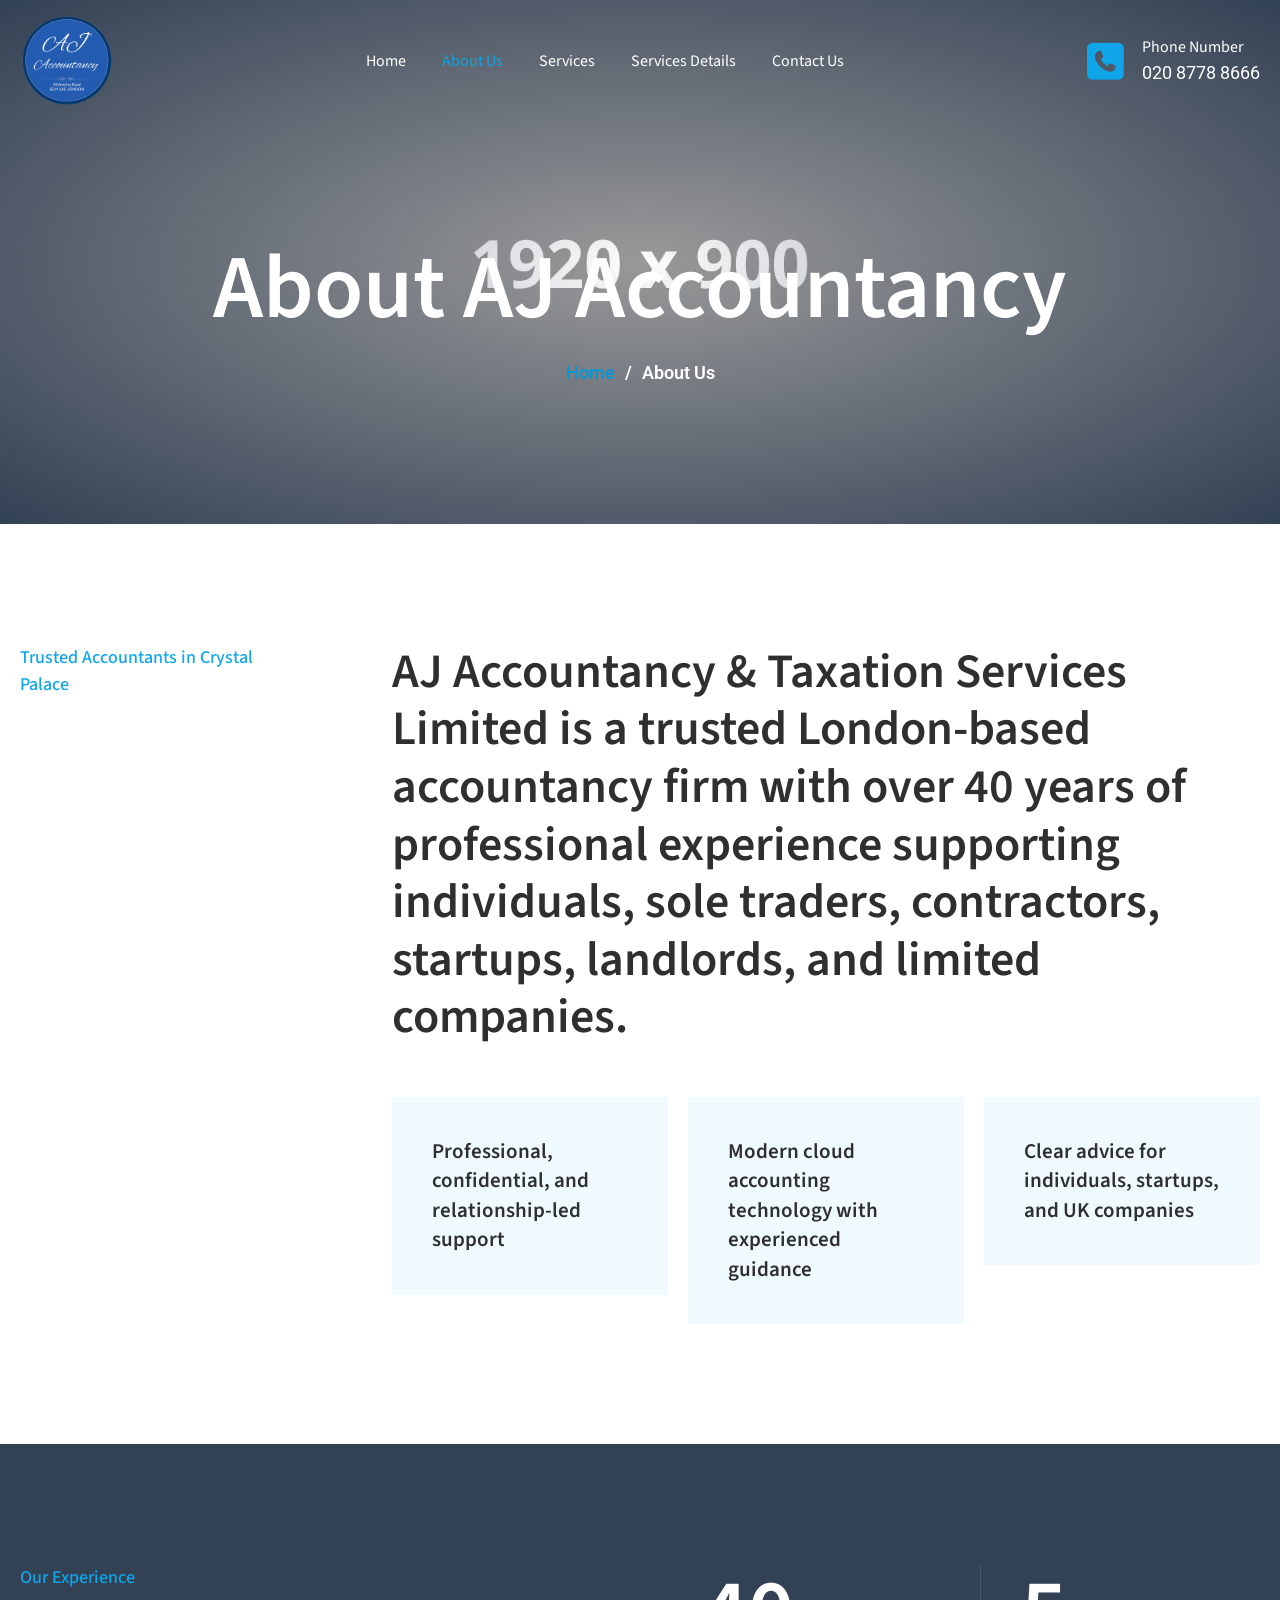
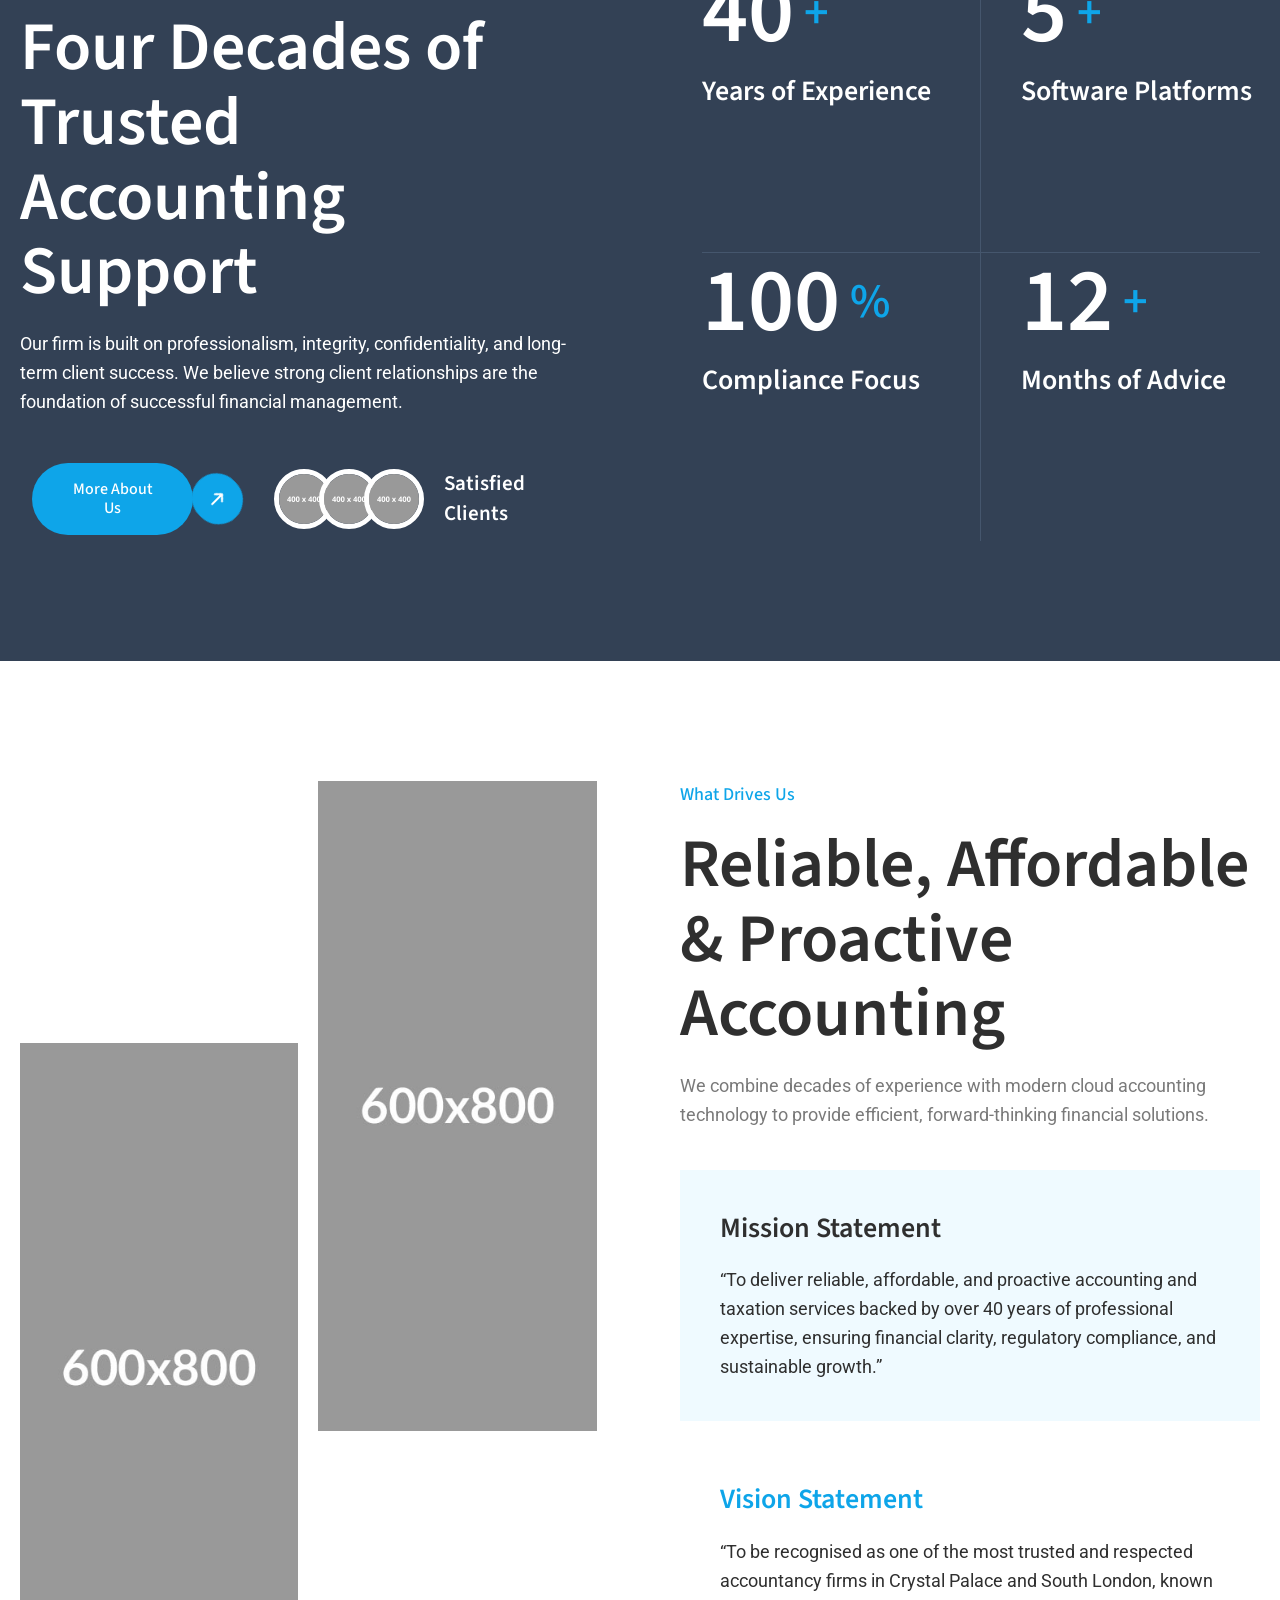
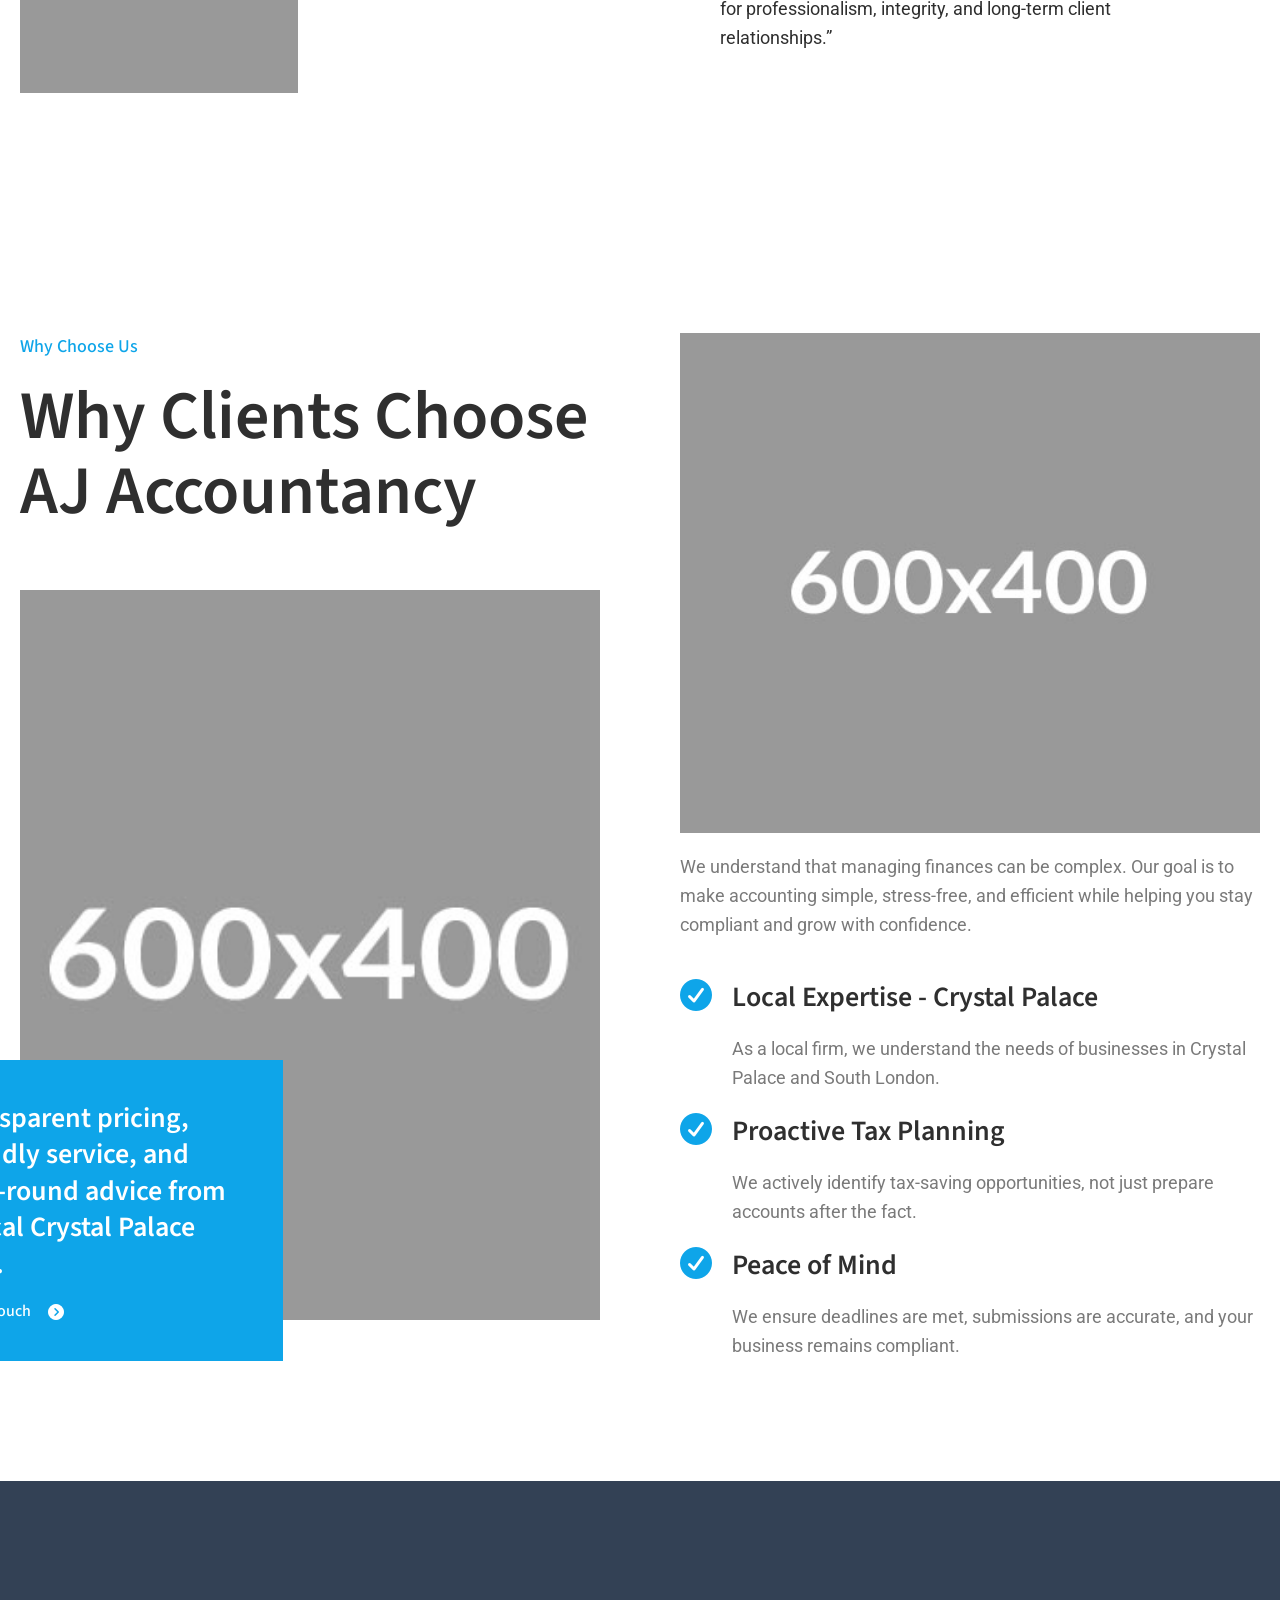
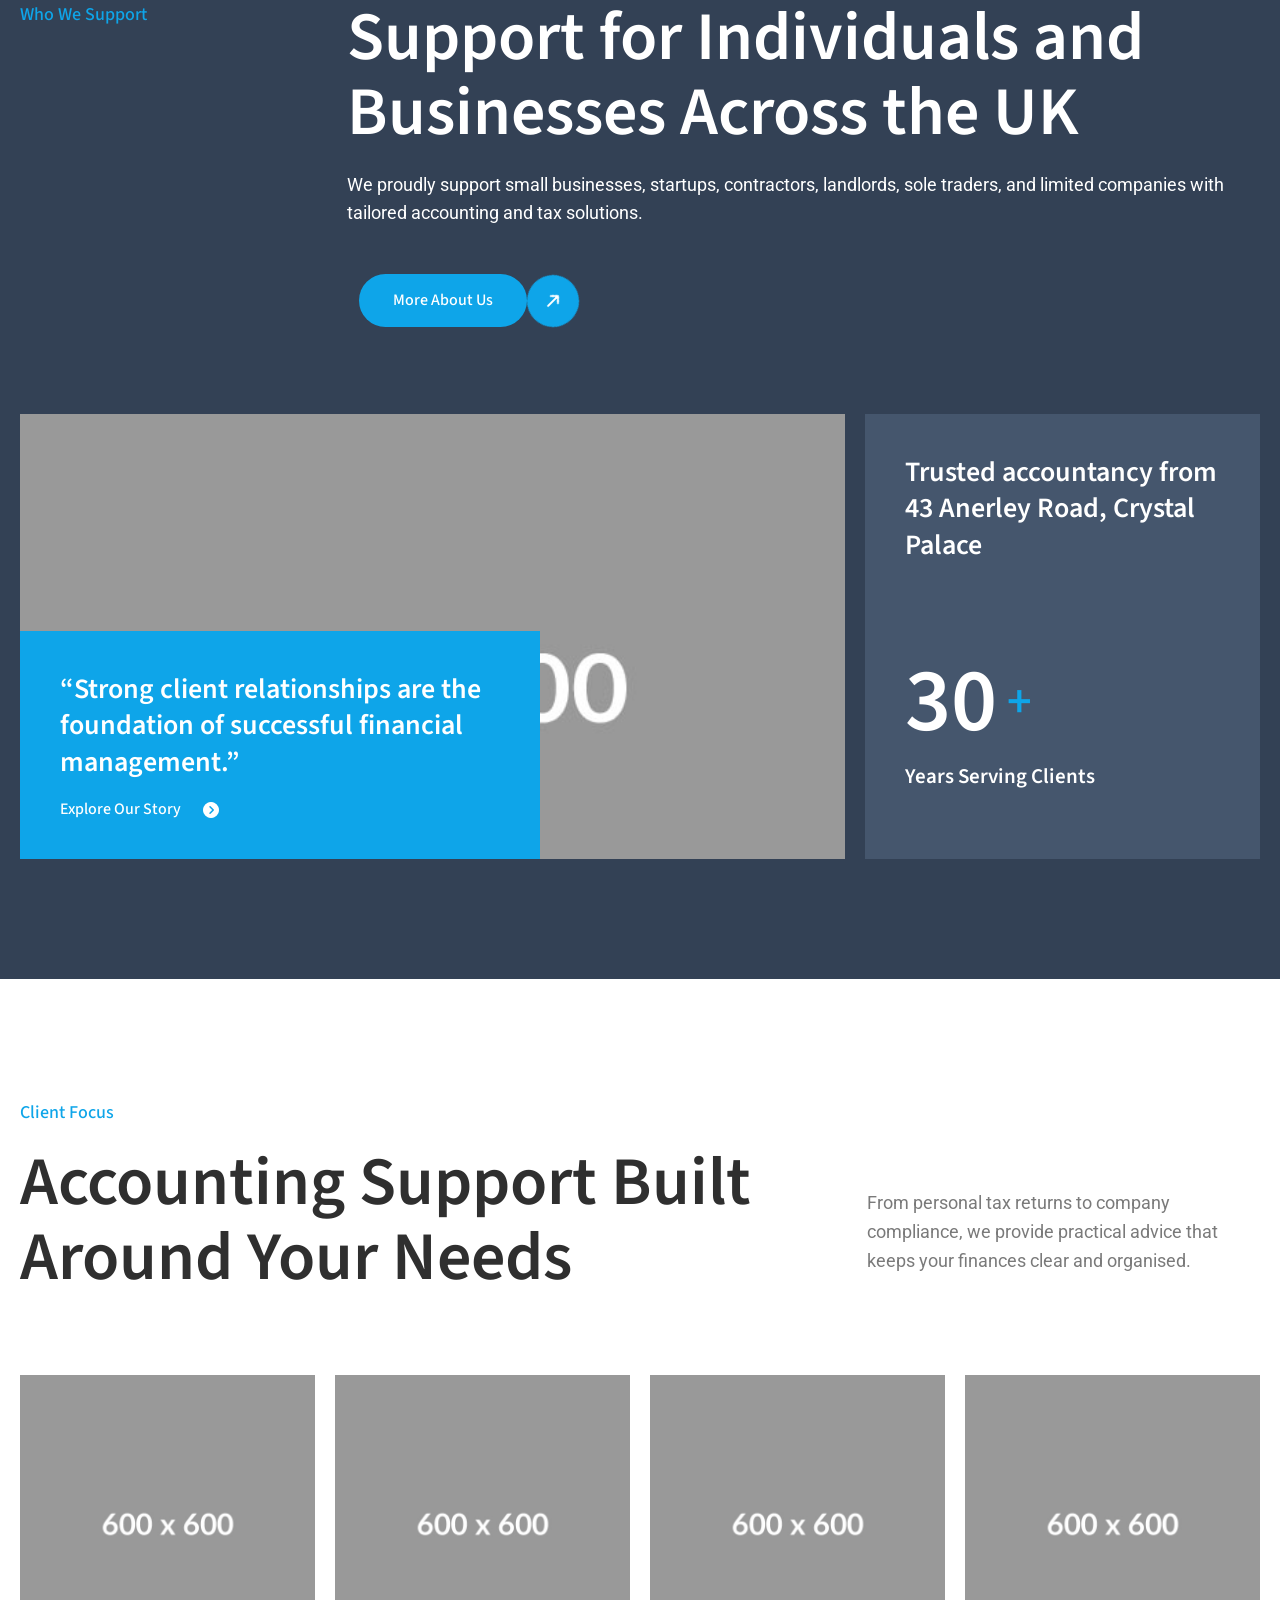
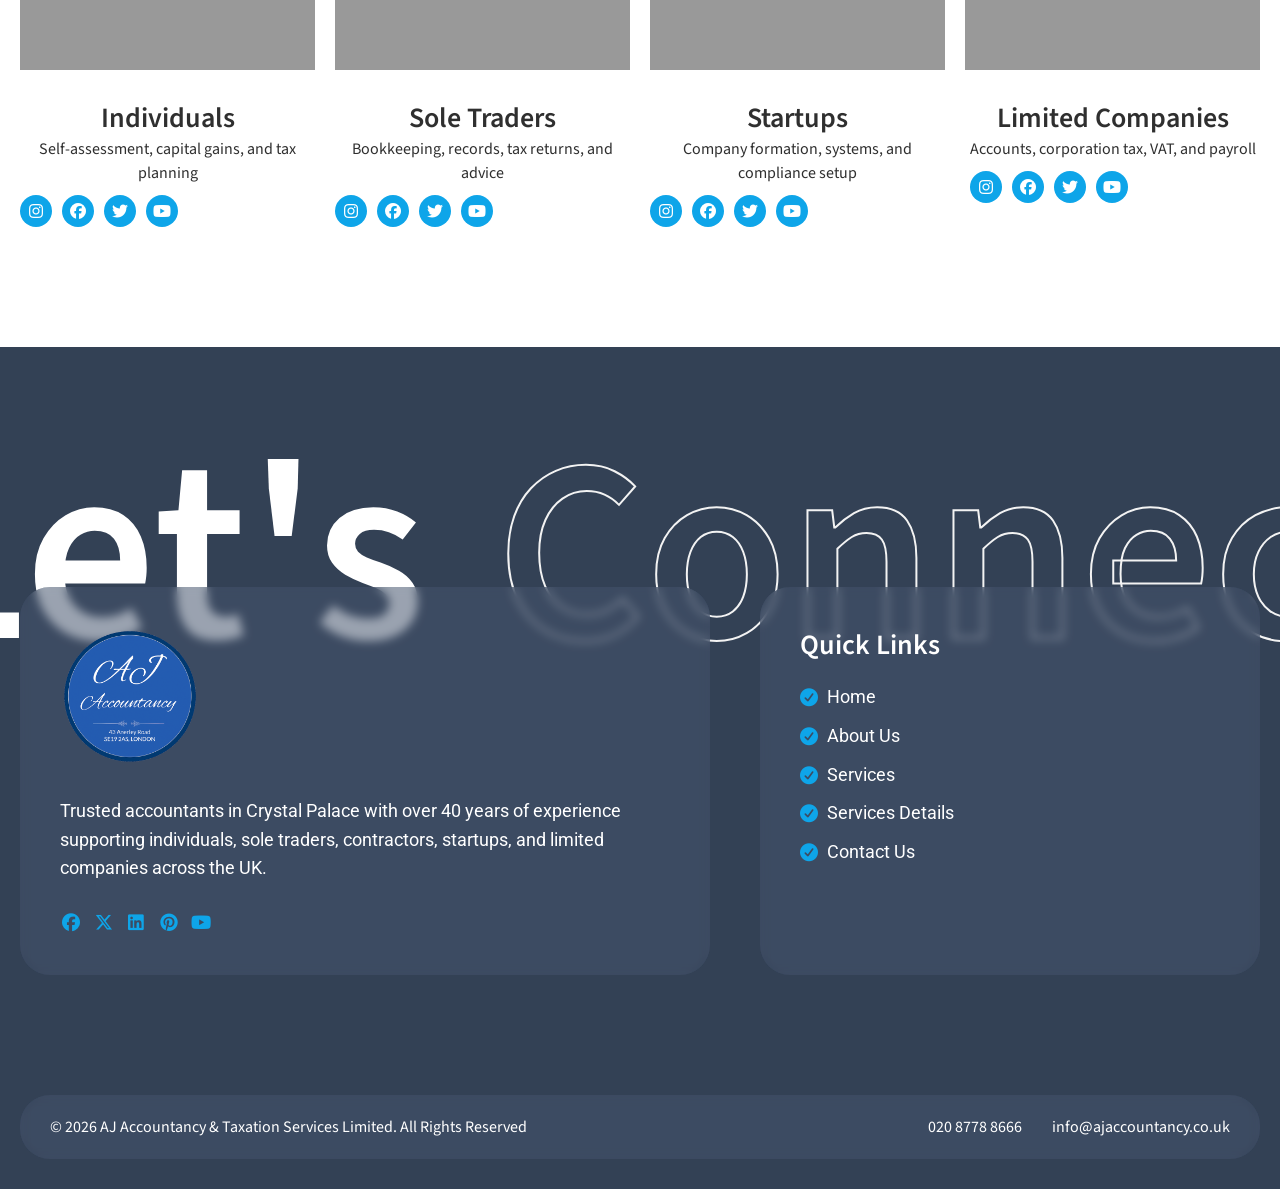
==== about.html @ 36e10aa9 "Initial project import" ====
<!DOCTYPE html>
<html lang="en">
<head>
    <meta charset="UTF-8">
    <meta name="viewport" content="width=device-width, initial-scale=1.0">
    <title>About Us - AJ Accountancy</title>
    <link rel="stylesheet" href="./assets/css/main.css?v=aj8">
    <link rel="stylesheet" href="./assets/css/responsive.css?v=aj8">
</head>
<body>
    <!-- Header Section -->
    <header>
        <div class="header-container">
            <div class="hero-container">
                <nav class="navbar navbar-expand-lg">
                    <div class="navbar-nav-container">
                
                    <!-- Logo Container -->
                    <div class="navbar-logo-container">
                        <a class="navbar-brand fw-bold" href="#">
                            <img src="./assets/images/AJ-Accountancy-Logo.png" alt="AJ Accountancy Logo" class="img-fluid">
                        </a>
                    </div>
                
                    <!-- Nav Link Container -->
                    <div class="nav-link-container">
                        <div class="collapse navbar-collapse" id="navbarNav">
                            <ul class="navbar-nav mx-auto">
                                <li class="nav-item">
                                    <a class="nav-link" href="./index.html">Home</a>
                                </li>
                                <li class="nav-item">
                                    <a class="nav-link" href="./about.html">About Us</a>
                                </li>
                                <li class="nav-item">
                                    <a class="nav-link" href="./service.html">Services</a>
                                </li>
                                <li class="nav-item">
                                    <a class="nav-link" href="./single-sevice.html">Services Details</a>
                                </li>
                                <li class="nav-item">
                                    <a class="nav-link" href="./contact.html">Contact Us</a>
                                </li>
                            </ul>
                        </div>
                    </div>
            
                    <button class="nav-btn" type="button" data-bs-toggle="collapse" data-bs-target="#navbarNav"
                        aria-controls="navbarNav" aria-expanded="false" aria-label="Toggle navigation">
                        <i class="fa-solid fa-bars"></i>
                    </button>
                
                    <!-- Navbar Social Container -->
                    <div class="navbar-cta-container">
                        <i class="fa-solid fa-phone-square navbar-cta-icon"></i>
                        <div class="d-flex flex-column">
                            <h6 class="secondary-accent">Phone Number</h6>
                            <p class="secondary-accent m-0">020 8778 8666</p>
                        </div>
                    </div>
                
                    </div>
                </nav>
            </div>
        </div>
    </header>

    <!-- Sidebar Section -->
    <aside>
        <div class="sidebar-overlay"></div>
        <div class="sidebar">
            <div class="sidebar-header">
                <button class="sidebar-close-btn"><span>X</span></button>
            </div>
            <ul class="sidebar-menu">
                <li><a href="./index.html">Home</a></li>
                <li><a href="./about.html">About Us</a></li>
                <li><a href="./service.html">Services</a></li>
                <li><a href="./single-sevice.html">Services Details</a></li>
                <li><a href="./contact.html">Contact Us</a></li>
            </ul>
        </div>
    </aside>

    <!-- Main Section -->
    <main>
        <!-- Banner Page Section -->
        <section class="section banner-page banner-about">
            <div class="hero-container">
                <div class="banner-page__inner-container">
                    <h1>About AJ Accountancy</h1>
                    <nav class="breadcrumb">
                        <a href="./index.html">Home</a>
                        <span class="separator">/</span>
                        <a href="#" class="current">About Us</a>
                    </nav>
                </div>
            </div>
        </section>

        <!-- About Overview Section -->
        <section class="section">
            <div class="hero-container">
                <div class="about-overview__inner-container">
                    <div class="about-overview__heading-container">
                        <span class="sub-heading">Trusted Accountants in Crystal Palace</span>
                        <h3>AJ Accountancy & Taxation Services Limited is a trusted London-based accountancy firm with over 40 years of professional experience supporting individuals, sole traders, contractors, startups, landlords, and limited companies.</h3>
                    </div>

                    <div class="about-overview__main-content">
                        <div class="row row-cols-md-3 row-cols-1 grid-gap-2">
                            <div class="col">
                                <div class="card card__about-overview">
                                    <h5>Professional, confidential, and relationship-led support</h5>
                                </div>
                            </div>
                            <div class="col">
                                <div class="card card__about-overview">
                                    <h5>Modern cloud accounting technology with experienced guidance</h5>
                                </div>
                            </div>
                            <div class="col">
                                <div class="card card__about-overview">
                                    <h5>Clear advice for individuals, startups, and UK companies</h5>
                                </div>
                            </div>
                        </div>
                    </div>
                </div>
            </div>
        </section>

        <!-- Proven Results Section -->
        <section class="section proven-result__banner">
            <div class="hero-container">
                <div class="proven-result__inner-container">
                    <div class="proven-result__heading-container animation-box anim-normal anim-delay-sm" data-animation="fade-left">
	                        <div class="sub-heading">Our Experience</div>
	                        <h2>Four Decades of Trusted Accounting Support</h2>
	                        <p class="secondary-accent">Our firm is built on professionalism, integrity, confidentiality, and long-term client success. We believe strong client relationships are the foundation of successful financial management.</p>
                        <div class="d-flex flex-column flex-md-row aling-items-start align-items-md-center flex-gap-2">
                            <a href="./about.html" class="btn btn-accent">
                                <span class="btn-title">More About Us</span>
                                <i class="fa-solid fa-arrow-right btn-icon"></i>
                            </a>

                            <div class="proven-result__reviewer-content">
                                <div class="proven-result__reviewer-image-container">
                                    <img src="./assets/images/dummy-img-400x400.jpg" alt="company intro reviewer" class="proven-result-avatar">
                                    <img src="./assets/images/dummy-img-400x400.jpg" alt="company intro reviewer" class="proven-result-avatar">
                                    <img src="./assets/images/dummy-img-400x400.jpg" alt="company intro reviewer" class="proven-result-avatar">
                                </div>
                                <h5 class="secondary-accent proven-result-avatar-title">Satisfied Clients</h5>
                            </div>
                        </div>
                    </div>
                    <div class="proven-result__achievement-container">
                        <div class="proven-result__achievement-item">
                            <div class="d-flex flex-row align-items-center flex-gap-1">
	                                <span class="proven-result-stat counter" data-target="40" data-format="full">0</span>
                                <span class="proven-result-suffix">+</span>
                            </div>
	                            <h4>Years of Experience</h4>
                        </div>

                        <div class="proven-result__achievement-item">
                            <div class="d-flex flex-row align-items-center flex-gap-1">
	                                <span class="proven-result-stat counter" data-target="5" data-format="full">0</span>
                                <span class="proven-result-suffix">+</span>
                            </div>
	                            <h4>Software Platforms</h4>
                        </div>

                        <div class="proven-result__achievement-item">
                            <div class="d-flex flex-row align-items-center flex-gap-1">
	                                <span class="proven-result-stat counter" data-target="100" data-format="full">0</span>
                                <span class="proven-result-suffix">%</span>
                            </div>
	                            <h4>Compliance Focus</h4>
                        </div>

                        <div class="proven-result__achievement-item">
                            <div class="d-flex flex-row align-items-center flex-gap-1">
	                                <span class="proven-result-stat counter" data-target="12" data-format="full">0</span>
                                <span class="proven-result-suffix">+</span>
                            </div>
	                            <h4>Months of Advice</h4>
                        </div>
                    </div>
                </div>
            </div>
        </section>

        <!-- About Mission Section -->
        <section class="section">
            <div class="hero-container">
                <div class="about-mission__inner-container">
                    <div class="about-mission__image-wrapper">
                        <div class="image-container about-mission__image offset-down">
                            <img src="./assets/images/dummy-img-600x800.jpg" alt="About Mission Image">
                        </div>
                        <div class="image-container about-mission__image">
                            <img src="./assets/images/dummy-img-600x800.jpg" alt="About Mission Image">
                        </div>
                    </div>
                    <div class="about-mission__main-content">
	                        <span class="sub-heading">What Drives Us</span>
	                        <h2>Reliable, Affordable & Proactive Accounting</h2>
	                        <p>We combine decades of experience with modern cloud accounting technology to provide efficient, forward-thinking financial solutions.</p>
                        <div class="card card__about-mission">
                            <h4>Mission Statement</h4>
	                            <p class="primary-accent m-0">“To deliver reliable, affordable, and proactive accounting and taxation services backed by over 40 years of professional expertise, ensuring financial clarity, regulatory compliance, and sustainable growth.”</p>
                        </div>
                        <div class="card card__about-mission vision-card">
                            <h4 class="accent-color">Vision Statement</h4>
	                            <p class="primary-accent m-0">“To be recognised as one of the most trusted and respected accountancy firms in Crystal Palace and South London, known for professionalism, integrity, and long-term client relationships.”</p>
                        </div>
                    </div>
                </div>
            </div>
        </section>

        <!-- Why Choose Us Section -->
        <section class="section">
            <div class="hero-container">
                <div class="whychooseus__inner-container">
                    <div class="whychooseus__title-container">
                        <span class="sub-heading animation-box anim-slow anim-delay-md" data-animation="fade-left">Why Choose Us</span>
	                        <h2 class="animation-box anim-normal anim-delay-sm" data-animation="fade-left">Why Clients Choose AJ Accountancy</h2>
                        <div class="spacer"></div>
                        <div class="image-container whychooseus-image-title animation-box anim-normal anim-delay-sm" data-animation="fade-left">
                            <img src="./assets/images/dummy-img-600x400.jpg" alt="Why Choose Us Image">
                        </div>
                        <div class="card card-chooseus-cta animation-box anim-normal anim-delay-sm" data-animation="fade-up">
	                            <h4>Transparent pricing, friendly service, and year-round advice from a local Crystal Palace firm.</h4>
	                            <a href="./contact.html" class="card-chooseus-link">
	                                <span>Get in Touch</span>
                                <i class="fa-solid fa-circle-chevron-right"></i>
                            </a>
                        </div>
                    </div>

                    <div class="whychooseus__highlight-contaner">
                        <div class="image-container whychooseus-image-highlight order-3 order-lg-1 animation-box anim-normal anim-delay-sm" data-animation="fade-down">
                            <img src="./assets/images/dummy-img-600x400.jpg" alt="Why Choose Us Image">
                        </div>
	                        <p class="order-1 order-lg-2">We understand that managing finances can be complex. Our goal is to make accounting simple, stress-free, and efficient while helping you stay compliant and grow with confidence.</p>
                        <div class="d-flex flex-column flex-gap-2 order-2 order-lg-3">

                            <div class="whychooseus-highlight-item animation-box anim-fast anim-delay-none" data-animation="fade-right">
                                <i class="fa-solid fa-circle-check chooseus-highlight-icon"></i>
                                <div class="d-flex flex-column flex-gap-2">
	                                    <h4>Local Expertise - Crystal Palace</h4>
	                                    <p class="m-0">As a local firm, we understand the needs of businesses in Crystal Palace and South London.</p>
                                </div>
                            </div>
                            <div class="whychooseus-highlight-item animation-box anim-normal anim-delay-sm" data-animation="fade-right">
                                <i class="fa-solid fa-circle-check chooseus-highlight-icon"></i>
                                <div class="d-flex flex-column flex-gap-2">
	                                    <h4>Proactive Tax Planning</h4>
	                                    <p class="m-0">We actively identify tax-saving opportunities, not just prepare accounts after the fact.</p>
                                </div>
                            </div>
                            <div class="whychooseus-highlight-item animation-box anim-slow anim-delay-md" data-animation="fade-right">
                                <i class="fa-solid fa-circle-check chooseus-highlight-icon"></i>
                                <div class="d-flex flex-column flex-gap-2">
	                                    <h4>Peace of Mind</h4>
	                                    <p class="m-0">We ensure deadlines are met, submissions are accurate, and your business remains compliant.</p>
                                </div>
                            </div>
                        </div>
                    </div>
                </div>
            </div>
        </section>

        <!-- Trust Overview Section -->
        <section class="section trust-overview__banner">
            <div class="hero-container">
                <div class="trust-overview__inner-container">
                    <div class="trust-overview__title-container">
	                        <span class="sub-heading">Who We Support</span>

                        <div class="title-description animation-box anim-normal anim-delay-sm" data-animation="fade-right">
	                            <h2>Support for Individuals and Businesses Across the UK</h2>
	                            <p class="secondary-accent">We proudly support small businesses, startups, contractors, landlords, sole traders, and limited companies with tailored accounting and tax solutions.</p>
                            <a href="./about.html" class="btn btn-accent">
                                <span class="btn-title">More About Us</span>
                                <i class="fa-solid fa-arrow-right btn-icon"></i>
                            </a>
                        </div>
                    </div>

                    <div class="trust-overview__highlight-content">
                        <div class="image-container trust-overview__highlight-image  animation-box anim-normal anim-delay-sm" data-animation="fade-left">
                            <img src="./assets/images/dummy-img-600x400.jpg" alt="Trust Overview Image">
                            <div class="card card-trust-overview-cta animation-box anim-normal anim-delay-sm" data-animation="fade-up">
	                                <h4>“Strong client relationships are the foundation of successful financial management.”</h4>
                                <a href="./about.html" class="card-trust-overview-link">
                                    <span>Explore Our Story</span>
                                    <i class="fa-solid fa-chevron-circle-right"></i>
                                </a>
                            </div>
                        </div>

                        <div class="card card-trust-overview-highlight animation-box anim-fast anim-delay-none" data-animation="fade-left">
	                            <h4>Trusted accountancy from 43 Anerley Road, Crystal Palace</h4>
                            <div class="spacer"></div>
                            <div class="trust-overview__stat-container">
                                <div class="d-flex flex-row align-items-center flex-gap-1">
	                                    <span class="trust-overview-stat counter" data-target="40" data-format="full">0</span>
                                    <span class="trust-overview-suffix">+</span>
                                </div>
	                                <h5>Years Serving Clients</h5>
                            </div>
                        </div>
                    </div>
                </div>
            </div>
        </section>

        <!-- Team Section -->
        <section class="section">
            <div class="hero-container">
                <div class="team__inner-container">
                    <div class="row row-cols-md-2 row-cols-1 grid-gap-3">
                        <div class="col col-md-8">
                            <div class="d-flex flex-column flex-gap-2">
	                                <span class="sub-heading animation-box anim-normal anim-delay-none" data-animation="fade-left">Client Focus</span>
	                                <h2 class="animation-box anim-normal anim-delay-sm" data-animation="fade-left">Accounting Support Built Around Your Needs</h2>
                            </div>
                        </div>

                        <div class="col col-md-4">
                            <div class="d-flex flex-column h-100 justify-content-end">
	                                <p>From personal tax returns to company compliance, we provide practical advice that keeps your finances clear and organised.</p>
                            </div>
                        </div>
                    </div>

                    <div class="row row-cols-lg-4 row-cols-md-2 row-cols-1 grid-gap-2">
                        <div class="col">
                            <div class="team-container">
                                <div class="image-container team-image">
                                    <img src="./assets/images/dummy-img-600x600.jpg" alt="Team">
                                </div>
                                <div class="d-flex flex-column flex-gap-1">
                                    <div class="d-flex flex-column flex-gap-0">
	                                        <h4>Individuals</h4>
	                                        <h6>Self-assessment, capital gains, and tax planning</h6>
                                    </div>
                                    <div class="d-flex flex-row-align-items-center flex-gap-1">
                                        <a href="#" class="social-team-icon">
                                            <i class="fa-brands fa-instagram"></i>
                                        </a>
                                        <a href="#" class="social-team-icon">
                                            <i class="fa-brands fa-facebook"></i>
                                        </a>
                                        <a href="#" class="social-team-icon">
                                            <i class="fa-brands fa-twitter"></i>
                                        </a>
                                        <a href="#" class="social-team-icon">
                                            <i class="fa-brands fa-youtube"></i>
                                        </a>
                                    </div>
                                </div>
                            </div>
                        </div>
                        <div class="col">
                            <div class="team-container">
                                <div class="image-container team-image">
                                    <img src="./assets/images/dummy-img-600x600.jpg" alt="Team">
                                </div>
                                <div class="d-flex flex-column flex-gap-1">
                                    <div class="d-flex flex-column flex-gap-0">
	                                        <h4>Sole Traders</h4>
	                                        <h6>Bookkeeping, records, tax returns, and advice</h6>
                                    </div>
                                    <div class="d-flex flex-row-align-items-center flex-gap-1">
                                        <a href="#" class="social-team-icon">
                                            <i class="fa-brands fa-instagram"></i>
                                        </a>
                                        <a href="#" class="social-team-icon">
                                            <i class="fa-brands fa-facebook"></i>
                                        </a>
                                        <a href="#" class="social-team-icon">
                                            <i class="fa-brands fa-twitter"></i>
                                        </a>
                                        <a href="#" class="social-team-icon">
                                            <i class="fa-brands fa-youtube"></i>
                                        </a>
                                    </div>
                                </div>
                            </div>
                        </div>
                        <div class="col">
                            <div class="team-container">
                                <div class="image-container team-image">
                                    <img src="./assets/images/dummy-img-600x600.jpg" alt="Team">
                                </div>
                                <div class="d-flex flex-column flex-gap-1">
                                    <div class="d-flex flex-column flex-gap-0">
	                                        <h4>Startups</h4>
	                                        <h6>Company formation, systems, and compliance setup</h6>
                                    </div>
                                    <div class="d-flex flex-row-align-items-center flex-gap-1">
                                        <a href="#" class="social-team-icon">
                                            <i class="fa-brands fa-instagram"></i>
                                        </a>
                                        <a href="#" class="social-team-icon">
                                            <i class="fa-brands fa-facebook"></i>
                                        </a>
                                        <a href="#" class="social-team-icon">
                                            <i class="fa-brands fa-twitter"></i>
                                        </a>
                                        <a href="#" class="social-team-icon">
                                            <i class="fa-brands fa-youtube"></i>
                                        </a>
                                    </div>
                                </div>
                            </div>
                        </div>
                        <div class="col">
                            <div class="team-container">
                                <div class="image-container team-image">
                                    <img src="./assets/images/dummy-img-600x600.jpg" alt="Team">
                                </div>
                                <div class="d-flex flex-column flex-gap-1">
                                    <div class="d-flex flex-column flex-gap-0">
	                                        <h4>Limited Companies</h4>
	                                        <h6>Accounts, corporation tax, VAT, and payroll</h6>
                                    </div>
                                    <div class="d-flex flex-row-align-items-center flex-gap-1">
                                        <a href="#" class="social-team-icon">
                                            <i class="fa-brands fa-instagram"></i>
                                        </a>
                                        <a href="#" class="social-team-icon">
                                            <i class="fa-brands fa-facebook"></i>
                                        </a>
                                        <a href="#" class="social-team-icon">
                                            <i class="fa-brands fa-twitter"></i>
                                        </a>
                                        <a href="#" class="social-team-icon">
                                            <i class="fa-brands fa-youtube"></i>
                                        </a>
                                    </div>
                                </div>
                            </div>
                        </div>
                    </div>
                </div>
            </div>
        </section>
    </main>

    <!-- Footer Section -->
    <footer>
        <div class="footer-banner">
            <div class="hero-container overflow-hidden">
                <div class="footer__highlight-text-container">
                    <span class="footer__highlight-text-fill">
                        Let's
                    </span>
                    <span class="footer__highlight-text-outline">
                        Connect
                    </span>
                </div>

                <div class="footer__content-wrapper">
                    <div class="footer__inner-container">
                        <div class="card card__footer-info">
                            <div class="image-container footer__logo">
                                <img src="./assets/images/AJ-Accountancy-Logo.png" alt="AJ Accountancy Logo">
                            </div>
                            <p class="secondary-accent m-0">Trusted accountants in Crystal Palace with over 40 years of experience supporting individuals, sole traders, contractors, startups, and limited companies across the UK.</p>
                            <div class="d-flex flex-row align-items-center flex-gap-1">
                                <a href="#" class="social-icon">
                                    <i class="fa-brands fa-facebook"></i>
                                </a>
                                <a href="#" class="social-icon">
                                    <i class="fa-brands fa-x-twitter"></i>
                                </a>
                                <a href="#" class="social-icon">
                                    <i class="fa-brands fa-linkedin"></i>
                                </a>
                                </a>
                                <a href="#" class="social-icon">
                                    <i class="fa-brands fa-pinterest"></i>
                                </a>
                                </a>
                                <a href="#" class="social-icon">
                                    <i class="fa-brands fa-youtube"></i>
                                </a>
                            </div>
                        </div>
                        <div class="card card__footer-quick-links">
                            <h4>Quick Links</h4>
                            <ul class="circle-check-list">
                                <li><a href="./index.html">Home</a></li>
                                <li><a href="./about.html">About Us</a></li>
                                <li><a href="./service.html">Services</a></li>
                                <li><a href="./single-sevice.html">Services Details</a></li>
                                <li><a href="./contact.html">Contact Us</a></li>
                            </ul>
                        </div>
                    </div>
                </div>

                <div class="footer__copyright-wrapper">
                    <div class="footer__copyright-container">
                        <h6>© 2026 AJ Accountancy & Taxation Services Limited. All Rights Reserved</h6>

                        <div class="d-flex flex-row align-items-center flex-gap-3">
                            <a href="tel:02087788666" class="footer-legallink">020 8778 8666</a>
                            <a href="mailto:info@ajaccountancy.co.uk" class="footer-legallink">info@ajaccountancy.co.uk</a>
                        </div>
                    </div>
                </div>
            </div>
        </div>
    </footer>

    <!-- Js Script -->
    <script src="./assets/js/vendor/jquery-3.7.1.min.js"></script>
    <script src="./assets/js/vendor/bootstrap.bundle.min.js"></script>
    <script src="./assets/js/vendor/swiper.min.js"></script>
    <script src="./assets/js/vendor/flatpickr.min.js"></script>
    <script src="./assets/js/script.js"></script>
    <script src="./assets/js/form-script.js"></script>
    <script src="./assets/js/swiper-script.js"></script>
</body>
</html>
---- assets/css/main.css ----
/*==============================================================================
[Master Stylesheet]

Project:        Matre - Accounting & Tax Services
Version:        1.0
Description:    Matre is a modern and elegant HTML Bootstrap Template designed for Accounting & Tax Services websites. Built with the latest Bootstrap framework, it features a clean, professional, and fully responsive layout that looks perfect on all devices.
                Ideal for accounting firms, tax advisors, financial consultants, audit companies, and finance-related businesses, Matre comes with well-structured code, essential inner pages, and easy customization — making it a perfect choice for building a trustworthy and professional business website.
==============================================================================*/

/*==============================================================================
[Table of Contents]

1.0 Import Vendor
2.0 Variable Settings
    2.1 Color Variable
    2.2 Font Variable
    2.3 Animation Duration Preset
    2.4 Animation Delay Preset
3.0 Animation Settings
4.0 Base Settings
5.0 Header Style
6.0 Sidebar Style
7.0 Footer Style
8.0 Section Setting
9.0 Hero Container Style
10.0 Card Style
11.0 Button Style
12.0 Form Style
13.0 Image Style
14.0 Color Style
15.0 Banner Style
16.0 Heading Style
17.0 Banner Content Style
18.0 Service Section
19.0 Company Intro Style
20.0 Why Choose Us Style
21.0 Trust Overview Style
22.0 Testimonial Style
23.0 How it Works Style
24.0 Proven Result Style
25.0 Contact CTA Style
26.0 About Overview Style
27.0 About Mission Style
28.0 Team Style
29.0 Pricing Style
30.0 FAQs Style
32.0 Why Booking Us Style
33.0 Blog Style
34.0 Contact Us Style
35.0 Maps Style
36.0 Custom List Style
37.0 Breadcrumb Style
38.0 Animation Style
39.0 Icon Style
40.0 Accordion Style
41.0 Video & Modal Style
42.0 Custom Spacing

==============================================================================*/

/*==============================================================================
[Color Glossary]

This section documents all colors used throughout the stylesheet for 
quick reference, consistency, and easy maintenance.

PRIMARY COLORS:
---------------
--primary: #2F2F2F (Dark Charcoal)
  └─ Usage: Primary text color, headings, dark UI elements
  └─ Contrast Ratio: Excellent on light backgrounds (14.3:1)
  └─ Best On: White, light gray backgrounds
  └─ Examples: Body text, headings, navigation items

--secondary: #FFFFFF (Pure White)
  └─ Usage: Background color, light surfaces, text on dark backgrounds
  └─ Contrast Ratio: Maximum contrast with dark colors (21:1)
  └─ Best On: Dark overlays, colored backgrounds
  └─ Examples: Page background, card backgrounds, header text on hero

--text-color: #7A7A7A (Medium Gray)
  └─ Usage: Secondary text, descriptions, meta information
  └─ Contrast Ratio: Good on white (5.8:1) ✓ AA compliant
  └─ Best On: White, light backgrounds
  └─ Examples: Paragraph text, captions, descriptions

ACCENT COLORS:
--------------
--accent-color: #0EA5E9 (Sky Blue)
  └─ Usage: Primary CTA, interactive elements, links, highlights
  └─ Contrast Ratio: Good on white (3.3:1), Better with dark text
  └─ Best On: White, light backgrounds, dark text
  └─ Examples: Primary buttons, active nav items, links, icons
  └─ Hover State: --accent-color-3 (#0796D6)

--accent-color-2: #334155 (Slate Gray)
  └─ Usage: Secondary UI elements, subtle backgrounds
  └─ Contrast Ratio: Excellent on white (10.1:1)
  └─ Best On: Light backgrounds
  └─ Examples: Secondary headings, footer backgrounds

--accent-color-3: #0796D6 (Deep Sky Blue)
  └─ Usage: Hover states, darker accent variations
  └─ Contrast Ratio: Good on white (3.8:1)
  └─ Best On: White, light backgrounds
  └─ Examples: Button hover, link hover states

--accent-color-4: #F2295B00 (Transparent Pink/Red)
  └─ Usage: Fully transparent overlay base
  └─ Note: Zero opacity, used as gradient starting point

--accent-color-5: #45566D (Steel Blue)
  └─ Usage: Tertiary UI elements, borders, dividers
  └─ Contrast Ratio: Excellent on white (7.8:1)
  └─ Best On: Light backgrounds
  └─ Examples: Card borders, section dividers

--accent-color-6: #8191A8 (Blue Gray)
  └─ Usage: Muted UI elements, disabled states
  └─ Contrast Ratio: Good on white (4.2:1) ✓ AA compliant
  └─ Best On: Light backgrounds
  └─ Examples: Disabled buttons, placeholder text

--accent-color-7: #EEEEEE (Light Gray)
  └─ Usage: Subtle backgrounds, section separators
  └─ Contrast Ratio: Works with dark text
  └─ Best On: Can be used as background for dark text
  └─ Examples: Section backgrounds, card backgrounds

--accent-color-8: #EFFAFF (Light Cyan)
  └─ Usage: Subtle highlighted backgrounds, info sections
  └─ Contrast Ratio: Very light, use with dark text
  └─ Best On: Dark text only
  └─ Examples: Info boxes, highlighted sections

--accent-color-9: #D9D9D9 (Silver Gray)
  └─ Usage: Borders, dividers, inactive elements
  └─ Contrast Ratio: Light, works with dark text
  └─ Best On: White backgrounds
  └─ Examples: Input borders, dividers, separators

--accent-color-10: #FAFAFA (Off White)
  └─ Usage: Alternative background, subtle contrast
  └─ Contrast Ratio: Very subtle difference from white
  └─ Best On: Creates subtle depth with white
  └─ Examples: Alternate section backgrounds, cards

--accent-color-11: #45566D52 (Steel Blue 32% opacity)
  └─ Usage: Semi-transparent overlays, subtle backgrounds
  └─ Opacity: 32% (hex: 52)
  └─ Examples: Hover overlays, dropdown backgrounds

--accent-overlay: #33333380 (Dark overlay 50% opacity)
  └─ Usage: Sidebar backdrop, modal overlays
  └─ Opacity: 50% (hex: 80)
  └─ Examples: Mobile sidebar overlay, modal backdrops

COLOR USAGE GUIDELINES:
------------------------
• Primary Colors: Use for main content and text hierarchy
• Accent Colors: Use sparingly for emphasis and interactivity
• Transparent Variants: Layer over content for depth and focus
• Always test contrast ratios for accessibility (WCAG AA: 4.5:1 minimum)
• Use CSS variables consistently: var(--color-name)
• Avoid hardcoding hex values in components

ACCESSIBILITY COMPLIANCE:
-------------------------
✓ Primary on Secondary: 14.3:1 (AAA)
✓ Text Color on Secondary: 5.8:1 (AA)
✓ Accent Color 2 on Secondary: 10.1:1 (AAA)
✓ Accent Color 5 on Secondary: 7.8:1 (AA)
✓ Accent Color 6 on Secondary: 4.2:1 (AA)
⚠ Accent Color on Secondary: 3.3:1 (Use with caution, pair with darker text)

==============================================================================*/

/*==============================================================================
[Typography System]

Complete typography scale and font system for the Matre template.
Based on Source Sans 3 for headings and Roboto for body text.

FONT FAMILIES:
--------------
--font-family-heading: "Source Sans 3", sans-serif
  └─ Purpose: Headlines, headings, buttons, emphasis text
  └─ Characteristics: Geometric sans-serif, professional, modern
  └─ Weights Available: 400 (Regular), 500 (Medium), 600 (Semi-Bold)
  └─ Usage: All h1-h6 elements, buttons, links, nav items
  └─ Optimal Use: Large display text, UI elements, short content
  └─ Fallback: Generic sans-serif system fonts

--font-family-text: "Roboto", sans-serif
  └─ Purpose: Body text, paragraphs, long-form content
  └─ Characteristics: Humanist sans-serif, highly readable
  └─ Weights Available: 400 (Regular)
  └─ Usage: Paragraph text, descriptions, body content
  └─ Optimal Use: Body copy, reading content, UI descriptions
  └─ Fallback: Generic sans-serif system fonts

TYPE SCALE & HIERARCHY:
-----------------------
Based on a modular scale for consistent visual rhythm.
Base size: 16px (1rem)
Scale Ratio: ~1.4x (Major Second to Minor Third hybrid)

h1: 90px (5.625rem)
  └─ Font Weight: 600 (Semi-Bold)
  └─ Line Height: 1.1em (99px)
  └─ Font Family: Source Sans 3
  └─ Usage: Hero headlines, main page titles
  └─ Character Limit: 15-25 characters recommended
  └─ Breakpoint Scaling: Reduce to 48-60px on mobile
  └─ Examples: Homepage hero, landing page headlines

h2: 68px (4.25rem)
  └─ Font Weight: 600 (Semi-Bold)
  └─ Line Height: 1.1em (74.8px)
  └─ Font Family: Source Sans 3
  └─ Usage: Section headers, major content dividers
  └─ Character Limit: 20-30 characters recommended
  └─ Breakpoint Scaling: Reduce to 36-48px on mobile
  └─ Examples: Section titles, feature headlines

h3: 48px (3rem)
  └─ Font Weight: 600 (Semi-Bold)
  └─ Line Height: 1.2em (57.6px)
  └─ Font Family: Source Sans 3
  └─ Usage: Subsection headers, card titles
  └─ Character Limit: 30-40 characters recommended
  └─ Breakpoint Scaling: Reduce to 28-36px on mobile
  └─ Examples: Service titles, feature names

h4: 28px (1.75rem)
  └─ Font Weight: 600 (Semi-Bold)
  └─ Line Height: 1.3em (36.4px)
  └─ Font Family: Source Sans 3
  └─ Usage: Smaller section headers, widget titles
  └─ Character Limit: 40-50 characters recommended
  └─ Breakpoint Scaling: Reduce to 24px on mobile
  └─ Examples: Card headers, sidebar titles

h5: 21px (1.3125rem)
  └─ Font Weight: 600 (Semi-Bold)
  └─ Line Height: 1.4em (29.4px)
  └─ Font Family: Source Sans 3
  └─ Usage: Small headers, emphasized content
  └─ Character Limit: 50-60 characters recommended
  └─ Examples: Blog post titles, list headers

h6: 16px (1rem)
  └─ Font Weight: 400 (Regular)
  └─ Line Height: 1.5em (24px)
  └─ Font Family: Source Sans 3
  └─ Usage: Smallest headers, labels, meta information
  └─ Character Limit: No specific limit
  └─ Examples: Footer headers, form labels

BODY TEXT:
----------
Base Paragraph: 18px (1.125rem)
  └─ Font Weight: 400 (Regular)
  └─ Line Height: 1.6em (28.8px)
  └─ Font Family: Roboto
  └─ Color: var(--text-color) #7A7A7A
  └─ Margin Bottom: 20px
  └─ Usage: All paragraph content, descriptions
  └─ Optimal Line Length: 45-75 characters (500-750px width)
  └─ Reading Distance: Comfortable at arm's length

UI ELEMENTS:
------------
Buttons, Links, Navigation: 16px (1rem)
  └─ Font Weight: 500 (Medium)
  └─ Line Height: 1.2em (19.2px)
  └─ Font Family: Source Sans 3
  └─ Usage: All interactive elements
  └─ Examples: Buttons, nav items, CTAs, footer links

BODY ELEMENT BASE:
------------------
Body Font Size: 16px (base)
  └─ Line Height: 1.5 (24px)
  └─ Font Weight: 400
  └─ Font Family: Roboto
  └─ Additional Properties:
    • font-style: normal
    • font-variant: normal
    • font-optical-sizing: auto
    • font-kerning: auto

TYPOGRAPHY BEST PRACTICES:
---------------------------
1. Hierarchy: Use consistent heading levels (don't skip levels)
2. Line Height: Larger text = tighter line height (1.1-1.2em)
3. Line Height: Body text = comfortable spacing (1.5-1.6em)
4. Line Length: Keep paragraphs between 45-75 characters
5. Contrast: Ensure sufficient color contrast (see Color Glossary)
6. Responsive: Scale down headings on smaller screens
7. Readability: Use Roboto for long-form content
8. Impact: Use Source Sans 3 for headings and CTAs

RESPONSIVE SCALING STRATEGY:
-----------------------------
Desktop (>1200px):
  └─ Use full type scale as defined

/**
Tablet (768px - 991.98px):
  └─ h1: 75px
  └─ h2: 56px
  └─ h3: 36px
  └─ h4: 24px
  └─ h5: 18px
  └─ h6: 14px
  └─ Body: 16px

Mobile (<768px):
  └─ h1: 60px
  └─ h2: 42px
  └─ h3: 28px
  └─ h4: 20px
  └─ h5: 16px
  └─ h6: 12px
  └─ Body: 14px

ACCESSIBILITY NOTES:
--------------------
• Minimum body text: 16px ✓
• Sufficient line height for readability ✓
• Clear hierarchy through size and weight ✓
• Semantic HTML structure (h1-h6 order) ✓
• Text remains readable when zoomed to 200% ✓
• No text as images (except logos) ✓

==============================================================================*/

/*==============================================================================
[Typography Guide]

Practical usage examples and pairing recommendations for the typography system.

HEADING COMBINATIONS:
---------------------
Hero Section:
  h1 (90px) + p (18px) = 5:1 ratio
  └─ Use for: Landing pages, hero sections
  └─ Example: "Expert Accounting Services" + subtitle

Section Headers:
  h2 (68px) + p (18px) = 3.8:1 ratio
  └─ Use for: Main section titles
  └─ Example: "Why Choose Us" + description

Card Titles:
  h3 (48px) + p (18px) = 2.7:1 ratio
  └─ Use for: Service cards, feature boxes
  └─ Example: "Tax Planning" + service description

Widget Headers:
  h4 (28px) + p (18px) = 1.6:1 ratio
  └─ Use for: Sidebar widgets, small sections
  └─ Example: "Recent Posts" + post list

RECOMMENDED TEXT PAIRINGS:
--------------------------
Primary CTA:
  └─ Font: Source Sans 3, 500 weight
  └─ Size: 16px
  └─ Use with: Large heading (h2 or h3)
  └─ Example: "Get Started" button below h2 headline

Navigation:
  └─ Font: Source Sans 3, 400 weight
  └─ Size: 16px
  └─ Color: var(--secondary) on dark backgrounds
  └─ Hover: var(--accent-color)

Footer Links:
  └─ Font: Source Sans 3, 500 weight
  └─ Size: 16px
  └─ Line Height: 1.5em
  └─ Group by category using h6 headers

Blog Content:
  └─ Title: h3 (48px) or h4 (28px)
  └─ Meta: 16px, color: var(--text-color)
  └─ Body: 18px, line-height: 1.6em
  └─ CTA: 16px button

Form Labels:
  └─ Font: Source Sans 3
  └─ Size: 16px
  └─ Weight: 400
  └─ Paired with: 16px input text (Roboto)

SPACING RECOMMENDATIONS:
------------------------
After h1: 20-30px margin
After h2: 20-25px margin
After h3: 15-20px margin
After h4: 15px margin
After h5: 10-15px margin
After h6: 10px margin
After p: 20px margin (built-in)

Between Sections: 60-100px padding
Between Cards: 20-30px gap
Within Cards: 15-20px padding

TEXT DECORATION PATTERNS:
-------------------------
Links in Content:
  └─ Default: Inherit color or var(--accent-color)
  └─ Hover: var(--accent-color-3)
  └─ Underline: Optional, use border-bottom for control
  └─ Transition: all 0.3s ease

Buttons:
  └─ Background: var(--accent-color)
  └─ Text: var(--secondary) white
  └─ Hover: Background var(--accent-color-3)
  └─ Border Radius: 0px (sharp corners for professional look)

Navigation Links:
  └─ Default: var(--secondary)
  └─ Active: var(--accent-color)
  └─ Hover: var(--accent-color)
  └─ Transition: all 0.3s ease

EMPHASIS TECHNIQUES:
--------------------
Strong Emphasis:
  └─ Increase font-weight to 600
  └─ Use h-tags or <strong> elements
  └─ Add color accent if needed

Subtle Emphasis:
  └─ Use var(--accent-color) for color
  └─ Keep same font size
  └─ Example: Highlighted keywords in paragraphs

Visual Breaks:
  └─ Use h6 as section separator
  └─ Add top margin: 30-40px
  └─ Optional: Accent color underline

DO'S AND DON'TS:
----------------
✓ DO: Use heading hierarchy (h1 → h2 → h3)
✓ DO: Maintain consistent spacing
✓ DO: Test on multiple screen sizes
✓ DO: Use font weights for emphasis
✓ DO: Keep line length comfortable (45-75 chars)

✗ DON'T: Skip heading levels (h1 → h3)
✗ DON'T: Use more than 3 font weights
✗ DON'T: Make paragraphs too wide (>800px)
✗ DON'T: Use all caps for long text
✗ DON'T: Mix too many text colors

COMMON USE CASES:
-----------------
Hero Section:
  h1 + p + button
  90px + 18px + 16px button

Service Cards:
  h3 + p + link
  48px + 18px + 16px "Learn More"

Testimonials:
  p (quote) + h6 (name) + p (title)
  18px italic + 16px + 16px

Footer:
  h6 (column headers) + links
  16px + 16px (500 weight)

Blog Posts:
  h4 (title) + p (meta) + p (excerpt)
  28px + 18px gray + 18px

Contact Forms:
  h5 (section title) + labels + inputs
  21px + 16px labels + 16px inputs

==============================================================================*/

/*==============================================================================
[Animation System]

Complete animation framework including keyframes, timing, and usage patterns
for smooth, professional motion design throughout the template.

CORE ANIMATION PHILOSOPHY:
--------------------------
• Purposeful: Every animation should serve a functional purpose
• Performant: Use GPU-accelerated properties (transform, opacity)
• Accessible: Respect user preferences (prefers-reduced-motion)
• Consistent: Unified timing and easing across all animations
• Subtle: Animations enhance, not distract from content

DURATION PRESETS:
-----------------
--anim-duration-fast: 0.8s
  └─ Usage: Quick UI feedback, micro-interactions
  └─ Best For: Hover states, button clicks, small elements
  └─ Perception: Snappy, responsive, immediate
  └─ Examples: Icon hover, tooltip appearance, menu items
  └─ Apply To: Elements <200px, quick feedback loops

--anim-duration-normal: 1.1s
  └─ Usage: Standard content animations, page elements
  └─ Best For: Card entrance, section reveals, modal open
  └─ Perception: Smooth, natural, comfortable
  └─ Examples: Fade-in sections, slide-in cards, image reveals
  └─ Apply To: Medium-sized content (200-800px)

--anim-duration-slow: 1.6s
  └─ Usage: Hero sections, large content, dramatic reveals
  └─ Best For: Hero images, full-page transitions, emphasis
  └─ Perception: Elegant, dramatic, deliberate
  └─ Examples: Hero banner entrance, full-screen overlays
  └─ Apply To: Large elements (>800px), hero sections

DELAY PRESETS:
--------------
--anim-delay-none: 0s
  └─ Usage: Immediate animations, first elements
  └─ Best For: Primary content, initial viewport items
  └─ Examples: Hero title, first card in view

--anim-delay-sm: 0.25s
  └─ Usage: Sequential animations, staggered reveals
  └─ Best For: List items, multiple cards, grid layouts
  └─ Examples: Second item in list, follow-up content
  └─ Stagger Pattern: Multiply by item index (0.25s × 2 = 0.5s)

--anim-delay-md: 0.45s
  └─ Usage: Secondary content, supporting elements
  └─ Best For: Descriptions after titles, CTAs after content
  └─ Examples: Subtitle after main heading, button after text

KEYFRAME ANIMATIONS:
--------------------
@keyframes ripple
  └─ Effect: Expanding circle with fade-out
  └─ Transform: scale3d(1, 1, 1) → scale3d(1.7, 1.7, 1.8)
  └─ Opacity: 1 → 0
  └─ Border: 0px → 13px
  └─ Duration: Variable (use with animation-duration)
  └─ Usage: Button click feedback, pulse effects, attention draw
  └─ Origin: center
  └─ Best For: Interactive elements, click indicators
  └─ Example: `.btn-ripple:active::after`

@keyframes fade-in
  └─ Effect: Simple opacity transition
  └─ Transform: None
  └─ Opacity: 0 → 1
  └─ Usage: Gentle appearance, overlays, modals
  └─ Best For: Backgrounds, tooltips, simple reveals
  └─ Performance: Excellent (opacity-only)
  └─ Example: `.modal-backdrop.show`

@keyframes fade-up
  └─ Effect: Fade + slide from bottom
  └─ Transform: translateY(80px) → translateY(0)
  └─ Opacity: 0 → 1
  └─ Direction: Upward motion
  └─ Usage: Content entering viewport from below
  └─ Best For: Sections, cards, text blocks
  └─ Psychology: Suggests emergence, revelation
  └─ Example: `.service-card.animate`

@keyframes fade-down
  └─ Effect: Fade + slide from top
  └─ Transform: translateY(-80px) → translateY(0)
  └─ Opacity: 0 → 1
  └─ Direction: Downward motion
  └─ Usage: Headers, notifications, dropdown menus
  └─ Best For: Top-anchored elements, warnings, announcements
  └─ Psychology: Suggests descent, delivery
  └─ Example: `.notification-banner`

@keyframes fade-left
  └─ Effect: Fade + slide from left
  └─ Transform: translateX(-120px) → translateX(0)
  └─ Opacity: 0 → 1
  └─ Direction: Left to right motion
  └─ Usage: Content entering from left edge
  └─ Best For: Images, sidebars, navigation drawers
  └─ Psychology: Suggests forward progression (LTR languages)
  └─ Example: `.sidebar.active`

@keyframes fade-right
  └─ Effect: Fade + slide from right
  └─ Transform: translateX(120px) → translateX(0)
  └─ Opacity: 0 → 1
  └─ Direction: Right to left motion
  └─ Usage: Content entering from right edge
  └─ Best For: Secondary content, images, feature callouts
  └─ Psychology: Suggests supporting information
  └─ Example: `.feature-image`

EASING & TIMING:
----------------
Recommended Easing Functions:

cubic-bezier(0.25, 0.8, 0.25, 1) - "Ease Out Natural"
  └─ Usage: Default for most animations
  └─ Characteristic: Smooth deceleration
  └─ Best For: fade-in, fade-up, fade-down, fade-left, fade-right
  └─ Feel: Organic, comfortable, professional

cubic-bezier(0.4, 0.0, 0.2, 1) - "Material Ease"
  └─ Usage: Sharp, precise animations
  └─ Characteristic: Quick start, smooth end
  └─ Best For: UI interactions, button states
  └─ Feel: Snappy, responsive, modern

cubic-bezier(0.68, -0.55, 0.265, 1.55) - "Back Out"
  └─ Usage: Playful animations
  └─ Characteristic: Slight overshoot and bounce
  └─ Best For: Attention-grabbing elements, CTAs
  └─ Feel: Dynamic, energetic, fun
  └─ Note: Use sparingly

ease (browser default)
  └─ Usage: Simple transitions
  └─ Best For: Basic hover states
  └─ Example: `transition: all 0.3s ease;`

ANIMATION CLASSES SYSTEM:
--------------------------
.animation-box
  └─ Base class for animated elements
  └─ Initial State: opacity: 0
  └─ Behavior: animation-fill-mode: forwards
  └─ Timing: animation-timing-function: cubic-bezier(0.25, 0.8, 0.25, 1)
  └─ Optimization: will-change: opacity, transform
  └─ Usage: Add to any element that should animate on load/scroll

Duration Modifier Classes:
  .anim-fast
    └─ Sets --anim-duration: var(--anim-duration-fast) (0.8s)
  .anim-normal
    └─ Sets --anim-duration: var(--anim-duration-normal) (1.1s)
  .anim-slow
    └─ Sets --anim-duration: var(--anim-duration-slow) (1.6s)

Delay Modifier Classes:
  .anim-delay-none
    └─ Sets --anim-delay: var(--anim-delay-none) (0s)
  .anim-delay-sm
    └─ Sets --anim-delay: var(--anim-delay-sm) (0.25s)
  .anim-delay-md
    └─ Sets --anim-delay: var(--anim-delay-md) (0.45s)

ACCESSIBILITY:
--------------
@media (prefers-reduced-motion: reduce)
  └─ Disables ALL animations for users who prefer reduced motion
  └─ Applied to: .animation-box elements
  └─ Behavior:
    • animation: none !important
    • opacity: 1 !important
    • transform: none !important
  └─ Result: Content appears immediately without motion
  └─ Compliance: WCAG 2.1 Level AA requirement
  └─ Testing: Test with browser/OS settings enabled

PRACTICAL USAGE EXAMPLES:
--------------------------
Basic Fade-Up Animation:
  <div class="animation-box anim-normal anim-delay-none"
       style="animation-name: fade-up;">
    Content here
  </div>

Fast Fade-In with Delay:
  <div class="animation-box anim-fast anim-delay-sm"
       style="animation-name: fade-in;">
    Secondary content
  </div>

Slow Hero Animation:
  <div class="animation-box anim-slow anim-delay-none"
       style="animation-name: fade-up;">
    Hero content
  </div>

Staggered List Items:
  <div class="animation-box anim-normal anim-delay-none"
       style="animation-name: fade-up;">Item 1</div>
  <div class="animation-box anim-normal anim-delay-sm"
       style="animation-name: fade-up;">Item 2</div>
  <div class="animation-box anim-normal anim-delay-md"
       style="animation-name: fade-up;">Item 3</div>

ANIMATION PATTERNS:
-------------------
Hero Section Pattern:
  1. Background: fade-in, slow, no delay
  2. Headline: fade-up, slow, small delay (0.25s)
  3. Subtitle: fade-up, normal, medium delay (0.45s)
  4. CTA Button: fade-up, fast, larger delay (0.7s)

Card Grid Pattern:
  1. First Card: fade-up, normal, no delay
  2. Second Card: fade-up, normal, 0.25s delay
  3. Third Card: fade-up, normal, 0.5s delay
  4. Fourth Card: fade-up, normal, 0.75s delay
  Note: Don't exceed 1s total stagger for UX

Section Reveal Pattern:
  1. Section Background: fade-in, fast
  2. Section Title: fade-up, normal, 0.25s delay
  3. Section Content: fade-up, normal, 0.45s delay

Sidebar/Modal Pattern:
  1. Overlay: fade-in, fast
  2. Container: fade-left or fade-right, normal, 0.1s delay
  3. Content: fade-in, fast, 0.3s delay

PERFORMANCE OPTIMIZATION:
-------------------------
GPU-Accelerated Properties (Use These):
  ✓ transform: translate, scale, rotate
  ✓ opacity
  ✓ filter (with caution)

Non-Accelerated Properties (Avoid):
  ✗ width, height
  ✗ top, left, right, bottom (use transform instead)
  ✗ margin, padding

Optimization Tips:
  • Use will-change sparingly (only on .animation-box)
  • Remove will-change after animation completes
  • Limit simultaneous animations to 10-15 elements
  • Use animation-fill-mode: forwards to prevent reflows
  • Test on low-end devices (mobile, older computers)

COMMON ANIMATION MISTAKES TO AVOID:
------------------------------------
✗ Animating too many elements at once (>20)
✗ Using long durations for small elements (>1.5s)
✗ Staggering too many items (>8 items = slow UX)
✗ Forgetting prefers-reduced-motion support
✗ Animating width/height (causes reflow)
✗ Using animations on initial page load (delay 0.5s)
✗ Repeating animations on every scroll
✗ Animations without purpose (decoration only)

TESTING CHECKLIST:
------------------
☑ Test with prefers-reduced-motion enabled
☑ Test on 60Hz and 120Hz+ displays
☑ Test on low-end mobile devices
☑ Verify animations don't cause layout shift
☑ Check performance with Chrome DevTools
☑ Ensure animations feel purposeful, not distracting
☑ Validate timing across all breakpoints
☑ Test animation stacking (multiple overlapping animations)

==============================================================================*/

/*==============================================================================
[Animation Timing]

Detailed timing patterns and orchestration strategies for creating 
cohesive animation sequences throughout the template.

TIMING PHILOSOPHY:
------------------
Good animation timing creates rhythm, guides attention, and establishes 
hierarchy. Timing should feel natural, never mechanical or distracting.

BASIC TIMING RULES:
-------------------
1. Smaller elements = faster animations (0.8s)
2. Larger elements = slower animations (1.1-1.6s)
3. Sequential items = stagger by 0.25s intervals
4. Related content = animate together (no delay)
5. Maximum stagger = 1-1.5s total (avoid user fatigue)

TIMING PATTERNS BY CONTEXT:
----------------------------

PAGE LOAD SEQUENCE:
  0.0s - 0.5s: Initial delay (let page settle)
  0.5s - 1.3s: Hero section animations begin
    └─ 0.5s: Hero background/image (fade-in, slow)
    └─ 0.75s: Main headline (fade-up, slow)
    └─ 0.95s: Subtitle/description (fade-up, normal)
    └─ 1.2s: CTA buttons (fade-up, fast)
  1.5s+: Below-fold content (trigger on scroll)

SCROLL-TRIGGERED SECTIONS:
  Trigger Point: When element reaches 80% viewport height
  
  Single Content Block:
    0.0s: Trigger animation
    0.0s - 1.1s: Content animates in (fade-up, normal)
  
  Multiple Elements (Cards, Features):
    0.0s: First element (fade-up, normal, no delay)
    0.25s: Second element (fade-up, normal, 0.25s delay)
    0.5s: Third element (fade-up, normal, 0.5s delay)
    0.75s: Fourth element (fade-up, normal, 0.75s delay)
    Note: Stop at 4-5 items, animate rest immediately

MODAL/OVERLAY TIMING:
  0.0s: Trigger modal open
  0.0s - 0.8s: Backdrop fade-in (fast)
  0.1s - 1.1s: Modal container slides in (normal, 0.1s delay)
  0.3s - 1.1s: Modal content fades in (fast, 0.3s delay)
  
  Total perceived time: ~1.5s

NAVIGATION/MENU TIMING:
  Dropdown Menus:
    0.0s: Trigger on hover
    0.0s - 0.8s: Menu appears (fade-down, fast)
    No item stagger (all appear together)
  
  Mobile Sidebar:
    0.0s: Trigger on menu button click
    0.0s - 0.8s: Overlay appears (fade-in, fast)
    0.1s - 1.1s: Sidebar slides in (fade-left, normal)
    0.2s - 1.0s: Menu items fade in (fast, 0.2s delay)

CARD GRID TIMING STRATEGIES:
-----------------------------
3-Column Grid (Services, Features):
  Row 1:
    Card 1: delay 0s
    Card 2: delay 0.25s
    Card 3: delay 0.5s
  Row 2:
    Card 4: delay 0.75s
    Card 5: delay 1.0s
    Card 6: delay 1.25s
  
  Note: Consider animating rows together instead of individual cards
        if more than 6 cards exist

Alternative Pattern (Rows):
  Row 1 (all cards): delay 0s (animate together)
  Row 2 (all cards): delay 0.3s (animate together)
  Row 3+ (all cards): animate immediately (no stagger)

FORM TIMING:
------------
Form Reveal:
  0.0s: Form container (fade-in, fast)
  0.15s: First input group (fade-up, fast)
  0.3s: Second input group (fade-up, fast)
  0.45s: Submit button (fade-up, fast)

Form Validation:
  Error Message: Appear instantly (fade-in, 0.3s)
  Success Message: Appear with slight bounce
  Loading State: Immediate feedback (no delay)

INTERACTION TIMING:
-------------------
Button Hover:
  Duration: 0.3s
  Easing: ease
  Properties: background-color, color, transform

Button Click:
  Ripple Effect: 0.6s
  Feedback: Immediate (0s delay)
  State Change: 0.3s

Link Hover:
  Duration: 0.3s
  Easing: ease
  Properties: color, border-bottom

Tab Switch:
  Old Content Out: 0.3s fade-out
  New Content In: 0.3s fade-in (0.1s delay)
  Total Time: 0.4s

Accordion:
  Expand: 0.4s ease-out
  Collapse: 0.4s ease-in
  Content Reveal: fade-in during last 0.2s

CAROUSEL/SLIDER TIMING:
-----------------------
Auto-Advance:
  Delay Between Slides: 5-7 seconds
  Transition Duration: 0.8s
  
Slide Transition:
  Current Slide Out: 0.4s fade-out
  Next Slide In: 0.4s fade-in (0.4s delay)
  Total: 0.8s

Manual Navigation:
  Transition: 0.6s (faster than auto)
  Feedback: Immediate (no delay)

NOTIFICATION TIMING:
--------------------
Toast/Snackbar:
  Appear: 0.3s fade-up
  Stay: 3-5 seconds
  Dismiss: 0.3s fade-out
  
Alert Banner:
  Appear: 0.5s fade-down
  Auto-dismiss: 10+ seconds (if applicable)
  Manual Dismiss: 0.3s fade-out

LOADING STATES:
---------------
Initial Load:
  Spinner: Appears after 300ms (avoid flash)
  Content: Replaces spinner with fade-in (0.3s)

Inline Loading:
  Spinner: Immediate (0s delay)
  Success/Error: 0.3s fade-in
  Content Update: 0.3s fade-in

Skeleton Screens:
  Skeleton: No animation
  Content Load: 0.5s fade-in (replace skeleton)

STAGGER CALCULATION FORMULAS:
------------------------------
For N items with base delay D:
  Item 1: delay = 0s
  Item 2: delay = D (0.25s)
  Item 3: delay = D × 2 (0.5s)
  Item 4: delay = D × 3 (0.75s)
  Item N: delay = D × (N-1)

Maximum Recommended Stagger:
  Total Stagger Time = D × (N-1)
  Recommended Max: 1.0 - 1.5s
  Therefore: Max N = (1.5s / 0.25s) + 1 = 7 items

For grids, calculate by row or column:
  3-column grid:
    Row Stagger: 0.3s per row
    Column Stagger: 0s (animate together)
  
  Result: Each row appears 0.3s after previous

TIMING DEBUGGING TIPS:
-----------------------
Too Fast (<0.5s):
  └─ Feels rushed, users miss the animation
  └─ Fix: Increase to 0.8s minimum

Too Slow (>2s):
  └─ Feels sluggish, users wait too long
  └─ Fix: Reduce to 1.6s maximum

Too Much Stagger (>1.5s total):
  └─ Feels endless, users lose patience
  └─ Fix: Reduce stagger delay or animate in groups

Janky Animations:
  └─ Causes: Animating width/height, too many simultaneous
  └─ Fix: Use transform, reduce concurrent animations

RESPONSIVE TIMING ADJUSTMENTS:
-------------------------------
Mobile Devices:
  └─ Reduce all durations by 20-30%
  └─ Example: 1.1s desktop → 0.8s mobile
  └─ Reason: Smaller screens = less distance = faster perception

Slow Connections:
  └─ Delay animations until content loaded
  └─ Use loading states and skeleton screens
  └─ Animate progressively (above fold first)

Low-End Devices:
  └─ Simplify animations (fade-in only)
  └─ Reduce stagger (0.15s instead of 0.25s)
  └─ Limit to 5-7 concurrent animations

TIMING BEST PRACTICES:
-----------------------
✓ Start with fast duration (0.8s), increase if needed
✓ Use consistent timing across similar elements
✓ Stagger related groups, not individual items
✓ Respect user attention span (< 2s per sequence)
✓ Test on slow devices and connections
✓ Provide instant feedback for interactions
✓ Let users skip/interrupt long animations

✗ Don't animate everything at once
✗ Don't use random timing values
✗ Don't make users wait for cosmetic animations
✗ Don't stagger more than 7-8 items
✗ Don't forget prefers-reduced-motion
✗ Don't use different timings for same element type
✗ Don't delay critical content (above fold)

TIMING TESTING WORKFLOW:
-------------------------
1. Set all animations to 2x speed (easy to spot issues)
2. Identify animations that feel too long or short
3. Adjust durations in 0.1s increments
4. Test on actual devices (not just DevTools)
5. Verify with prefers-reduced-motion enabled
6. Get user feedback (not just developer opinion)
7. Fine-tune delays based on real usage
8. Document final timing decisions

RECOMMENDED TIMING VALUES SUMMARY:
----------------------------------
Micro-interactions: 0.3s
Tooltips/Popovers: 0.3s
Dropdowns: 0.8s
Modals: 1.0-1.2s
Page Sections: 1.1s
Hero Sections: 1.6s
Stagger Delay: 0.25s
Max Total Stagger: 1.5s
Hover Effects: 0.3s
Click Feedback: 0.6s

==============================================================================*/

/* ======================= 
    1.0 Import Vendor
==========================*/

@import url('./fonts.css');
@import url('./vendor/bootstrap.min.css');
@import url('./vendor/swiper.min.css');
@import url('./vendor/fontawesome.min.css');
@import url('./vendor/brands.css');
@import url('./vendor/solid.css');
@import url('./vendor/regular.css');
@import url('./vendor/flatpickr.min.css');

/* ======================= 
    2.0 Variable Settings
==========================*/

:root{
    /* 2.1 Color Variable */
    --primary: #2F2F2F;
    --secondary: #FFFFFF;
    --text-color: #7A7A7A;
    --accent-color: #0EA5E9;
    --accent-color-2: #334155;
    --accent-color-3: #0796D6;
    --accent-color-4: #F2295B00;
    --accent-color-5: #45566D;
    --accent-color-6: #8191A8;
    --accent-color-7: #EEEEEE;
    --accent-color-8: #EFFAFF;
    --accent-color-9: #D9D9D9;
    --accent-color-10: #FAFAFA;
    --accent-color-11: #45566D52;
    --accent-overlay: #33333380;

    /* 2.2 Font Variable */
    --font-family-heading: "Source Sans 3", sans-serif;
    --font-family-text: "Roboto", sans-serif;

    /* 2.3 Animation Duration Preset */
    --anim-duration-fast: 0.8s;
    --anim-duration-normal: 1.1s;
    --anim-duration-slow: 1.6s;

    /* 2.4 Animation Delay Preset */
    --anim-delay-none: 0s;
    --anim-delay-sm: 0.25s;
    --anim-delay-md: 0.45s;
}

/* ======================= 
    3.0 Animation Settings
==========================*/

@keyframes ripple {
    from {
        opacity: 1;
        transform: scale3d(1, 1, 1);
        transform-origin: center;
        border-width: 0px;
    }

    to {
        opacity: 0;
        transform: scale3d(1.7, 1.7, 1.8);
        transform-origin: center;
        border-width: 13px;
    }
}

@media (prefers-reduced-motion: reduce) {
    .animation-box { 
        animation: none !important;
        opacity: 1 !important; 
        transform: none !important; 
    }
}

@keyframes fade-in   { 
    from {opacity:0;} to {opacity:1;} 
}

@keyframes fade-up   { 
    from {opacity:0; transform:translateY(80px);} to {opacity:1; transform:translateY(0);} 
}

@keyframes fade-down { 
    from {opacity:0; transform:translateY(-80px);} to {opacity:1; transform:translateY(0);} 
}

@keyframes fade-left { 
    from {opacity:0; transform:translateX(-120px);} to {opacity:1; transform:translateX(0);} 
}

@keyframes fade-right{ 
    from {opacity:0; transform:translateX(120px);} to {opacity:1; transform:translateX(0);} 
}

/* ======================= 
    4.0 Base Settings
==========================*/

*{
    padding: 0;
    margin: 0;
    box-sizing: border-box;
}

body{
    font-family: var(--font-family-text);
    color: var(--primary);
    background-color: var(--secondary);
    font-size: 16px;
    line-height: 1.5;
    font-weight: 400;
    font-style: normal;
    font-variant: normal;
    font-optical-sizing: auto;
    font-kerning: auto;
    position: relative;
}

h1{
    font-size: 90px;
    font-weight: 600;
    line-height: 1.1em;
}

h2{
    font-size: 68px;
    font-weight: 600;
    line-height: 1.1em;
}

h3{
    font-size: 48px;
    font-weight: 600;
    line-height: 1.2em;
}

h4{
    font-size: 28px;
    font-weight: 600;
    line-height: 1.3em;
}

h5{
    font-size: 21px;
    font-weight: 600;
    line-height: 1.4em;
}

h6{
    font-size: 16px;
    font-weight: 400;
    line-height: 1.5em;
}

h1, h2, h3, h4, h5, h6{
    font-family: var(--font-family-heading);
    margin: 0px;
}

p{
    font-family: var(--font-family-text);
    font-size: 18px;
    font-weight: 400;
    line-height: 1.6em;
    color: var(--text-color);
    margin-bottom: 20px;
}

button, a, .btn{
    font-family: var(--font-family-heading);
    font-size: 16px;
    font-weight: 500;
    line-height: 1.2em;
    text-decoration: none;
}

/* ======================= 
    5.0 Header Style
==========================*/

.header-container{
    position: absolute;
    top: 0;
    left: 0;
    width: 100%;
    display: flex;
    flex-direction: row;
    align-items: center;
    padding: 0px 20px;
    z-index: 10;
}

.header-container .hero-container{
    max-width: none;
    width: 100%;
}

.navbar-nav-container{
    display: flex;
    flex-direction: row;
    align-items: center;
    justify-content: space-between;
    width: 100%;
}

.navbar-logo-container{
    flex: 0 0 110px;
    display: flex;
    flex-direction: column;
    justify-content: center;
}

.navbar-logo-container img{
    width: 96px !important;
    height: 96px !important;
    object-fit: contain;
}

.nav-link-container{
    flex: 1 1 auto;
    display: flex;
    justify-content: center;
    min-width: 0;
}

.nav-item{
    padding: 0px 10px;
}

.nav-link{
    color: var(--secondary);
    font-family: var(--font-family-heading);
    font-size: 16px;
    font-weight: 400;
    line-height: 1.5em;
    white-space: nowrap;
    transition: all 0.3s ease;
}

.navbar-nav .nav-link:hover{
    color: var(--secondary);
}

.navbar-nav .nav-link.active, 
.navbar-nav .nav-link.show{
    color: var(--accent-color);
}

.nav-link:focus{
    color: var(--accent-color);
}

.dropdown-menu{
    padding: 10px 0px;
    box-shadow: 0 10px 30px 0 rgba(45, 45, 45, .2);
    border-radius: 0px;
}

.dropdown-item{
    color: var(--primary);
    font-family: var(--font-family-heading);
    font-size: 16px;
    font-weight: 400;
    line-height: 1.5em;
    padding: 10px 20px;
    transition: all 0.3s ease;
}

.dropdown-item:hover,
.dropdown-item:active,
.dropdown-item.active{
    background-color: var(--secondary);
    color: var(--accent-color);
}

.dropdown-toggle::after {
    display: none !important;
}

.nav-item.dropdown i{
    color: var(--accent-color);
}

.nav-item.dropdown:hover i,
.nav-item.dropdown:focus i{
    color: var(--secondary);
}

.nav-btn{
    display: none;
    padding: 10px 10px;
    border-radius: 0px;
    background-color: var(--accent-color);
    color: var(--secondary);
    box-shadow: none;
    outline: none;
    border: none;
}

.navbar-cta-container{
    display: flex;
    flex-direction: row;
    align-items: center;
    gap: 10px 10px;
    flex: 0 0 auto;
    margin-left: auto;
    justify-content: flex-end;
    text-align: left;
}

.navbar-cta-container .navbar-cta-icon{
    color: var(--accent-color);
    font-size: 42px;
}

.navbar-cta-container h6,
.navbar-cta-container p{
    white-space: nowrap;
}

/* =======================
    6.0 Sidebar Style
==========================*/

.sidebar-overlay{
    position: fixed;
    top: 0;
    left: -100%;
    width: 100%;
    height: 100%;
    min-height: 100vh;
    background: var(--accent-overlay);
    transition: left 0.4s ease-in-out;
    z-index: 11;
    display: none;
}

.sidebar-overlay.active{
    left: 0;
}

.sidebar {
    position: fixed;
    top: 0;
    left: -300px;
    width: 300px;
    height: 100%;
    background: var(--secondary);
    color: var(--primary);
    transition: transform 0.4s ease-in-out;
    z-index: 12;
    overflow-y: auto;
    max-height: 100vh;
    padding: 0px 16px 0px 5px;
    display: none;
}

.sidebar.active{
    transform: translateX(300px);
}

.sidebar-header {
    display: flex;
    flex-direction: row;
    justify-content: flex-end;
    align-items: center;
    padding: 20px 20px 20px 20px;
}

.sidebar-close-btn {
    display: inline-block;
    justify-content: center;
    background-color: var(--accent-color);
    border-radius: 8px 8px 8px 8px;
    color: var(--secondary);
    font-weight: 600;
    position: relative;
    font-family: var(--font-family-2);
    font-size: 16px;
    cursor: pointer;
    padding: 8px 18px;
    transition: all 300ms;
    border: none;
    outline: none;
}

.sidebar-close-btn:hover{
    background-color: var(--accent-color-3);
    color: var(--secondary);
}

.sidebar-menu {
    list-style: none;
    padding: 0;
    margin-top: 20px;
}

.sidebar-menu li {
    padding: 10px 15px 10px 15px;
}

.sidebar-menu a {
    color: var(--primary);
    text-decoration: none;
    display: block;
    border-radius: 5px;
    transition: 0.3s;
    font-family: var(--font-family-heading);
    text-transform: capitalize;
    font-size: 14px;
    font-weight: 400;
    line-height: 1.5em;
    letter-spacing: 0px;
}

.sidebar-menu a:hover,
.sidebar-menu a.active,
.sidebar-menu a:focus {
    color: var(--accent-color);
}

.sidebar-dropdown .dropdown-header {
    display: flex;
    justify-content: flex-start;
    align-items: center;
}

.sidebar-dropdown-btn {
    background: none;
    border: none;
    color: var(--accent-color);
    font-size: 1rem;
    cursor: pointer;
    padding: 3px 15px;
    transition: transform 0.3s ease;

}
.sidebar-dropdown-btn:hover {
    color: var(--primary);
}

.sidebar-dropdown-menu {
    list-style: none;
    padding-left: 20px;
    max-height: 0;
    overflow: hidden;
    transition: max-height 0.3s ease-in-out, padding 0.3s ease-in-out;
    padding-top: 0;
    padding-bottom: 0;
}

.sidebar-dropdown-menu.active {
    max-height: 100%;
    padding-top: 10px;
    padding-bottom: 10px;
}
.below-dropdown {
    transition: margin-top 0.1s ease-in-out;
    margin-top: 0px;
}

.sidebar::-webkit-scrollbar {
    width: 5px;
}

.sidebar::-webkit-scrollbar-thumb {
    background: gray;
    border-radius: 5px;
}

/* =======================
    7.0 Footer Style
==========================*/

.footer__content-wrapper{
    display: flex;
    flex-direction: column;
    gap: 0px 0px;
}

.footer__inner-container{
    display: flex;
    flex-direction: row;
    align-items: stretch;
    justify-content: space-between;
    flex-wrap: nowrap;
    gap: 50px 50px;
    padding: 240px 20px 120px 20px;
}

.footer__highlight-text-container{
    position: absolute;
    top: 0;
    left: 20px;
    display: flex;
    flex-direction: row;
    gap: 70px 70px;
    justify-content: center;
    padding: 80px 0px 0px 0px;
    width: 100%;
    z-index: 0;
}

.footer__highlight-text-fill{
    font-family: var(--font-family-heading);
    font-size: 260px;
    font-weight: 600;
    line-height: 1em;
    color: var(--secondary);
    text-align: center;
}

.footer__highlight-text-outline{
    font-family: var(--font-family-heading);
    font-size: 260px;
    font-weight: 600;
    line-height: 1em;
    -webkit-text-stroke-width: 2px;
    stroke-width: 2px;
    -webkit-text-stroke-color: #F3F3F3;
    stroke: #F3F3F3;
    color: var(--accent-color-4);
    text-align: center;
}

.footer__copyright-wrapper{
    padding: 0px 20px 30px 20px;
}

.footer__copyright-container{
    background-color: var(--accent-color-11);
    color: var(--secondary);
    display: flex;
    flex-direction: row;
    align-items: center;
    gap: 30px 30px;
    border-radius: 30px;
    justify-content: space-between;
    padding: 20px 30px;
    position: relative;
    z-index: 1;
}

.footer__copyright-container::before{
    content: "";
    width: 100%;
    height: 100%;
    position: absolute;
    left: 0;
    top: 0;
    -webkit-backdrop-filter: blur(5px);
    backdrop-filter: blur(5px);
    border-radius: inherit;
    background-color: inherit;
    z-index: -1;
}

.footer-legallink{
    color: var(--secondary);
    font-family: var(--font-family-heading);
    font-size: 16px;
    font-weight: 400;
    line-height: 1.5em;
}

/* =======================
    8.0 Section Setting
==========================*/

.section{
    padding: 120px 20px 120px 20px;
}

/* =======================
    9.0 Hero Container Style
==========================*/

.hero-container{
    max-width: 1280px;
    margin-left: auto;
    margin-right: auto;
    width: 100%;
}

/* =======================
    10.0 Card Style
==========================*/

.card{
    border: none;
    border-radius: 0px;
}

.card-chooseus-cta{
    position: absolute;
    bottom: 0;
    left: -114px;
    width: 65%;
    background-color: var(--accent-color);
    color: var(--secondary);
    padding: 40px 40px;
    display: flex;
    flex-direction: column;
    gap: 20px 20px;
    z-index: 2;
}

.card-trust-overview-cta{
    background-color: var(--accent-color);
    color: var(--secondary);
    padding: 40px 40px;
    position: absolute;
    left: 0px;
    bottom: 0px;
    width: 63%;
    display: flex;
    flex-direction: column;
    gap: 20px 20px;
}

.card-trust-overview-link{
    display: flex;
    flex-direction: row;
    align-items: center;
    gap: 20px 20px;
    color: var(--secondary);
}

.card-trust-overview-highlight{
    width: 32%;
    background-color: var(--accent-color-5);
    color: var(--secondary);
    display: flex;
    flex-direction: column;
    gap: 20px 20px;
    padding: 40px 40px;
}

.card-trust-overview-highlight .spacer{
    height: 50px;
}

.card-testimonial{
    background-color: var(--accent-color-10);
    display: flex;
    flex-direction: column;
    gap: 20px;
    padding: 30px 30px;
}

.card-testimonial .testimonial-designation{
    color: var(--accent-color);
}

.card__about-overview{
    display: flex;
    flex-direction: column;
    gap: 20px 20px;
    padding: 40px 40px;
    background-color: var(--accent-color-8);
    color: var(--primary);
}

.card__about-mission{
    background-color: var(--accent-color-8);
    color: var(--primary);
    padding: 40px 40px;
    display: flex;
    flex-direction: column;
    gap: 20px 20px;
}

.card__about-mission.vision-card{
    background-color: transparent;
}

.card__whybookingus{
    background-color: var(--accent-color);
    color: var(--secondary);
    display: flex;
    flex-direction: column;
    gap: 15px 15px;
    padding: 30px 30px;
}

.card__whybookingus .whybookingus-icon{
    font-size: 50px;
}

.card__single-service-cta{
    background-image: url('../images/dummy-img-600x600.jpg');
    background-position: center center;
    background-repeat: no-repeat;
    background-size: cover;
    padding: 40px 40px;
    display: flex;
    flex-direction: column;
    gap: 30px 30px;
    color: var(--secondary);
    position: relative;
    z-index: 1;
}

.card__single-service-cta::before{
    content: '';
    position: absolute;
    background-color: transparent;
    background-image: linear-gradient(180deg, var(--accent-color-4) 0%, var(--accent-color-2) 100%);
    top: 0;
    left: 0;
    width: 100%;
    height: 100%;
    z-index: -1;
}

.card__single-service-cta .spacer{
    height: 160px;
}

.card__booking{
    display: flex;
    flex-direction: column;
    gap: 30px 30px;
    padding: 40px 40px;
    background-color: var(--accent-color-2);
    color: var(--secondary);
}

.card-pricing{
    display: flex;
    flex-direction: column;
    gap: 30px 30px;
    padding: 40px 40px;
    background-color: var(--accent-color-8);
    color: var(--primary);
}

.card__contact-card{
    background-color: var(--accent-color-2);
    color: var(--secondary);
    display: flex;
    flex-direction: column;
    gap: 30px 30px;
    padding: 30px 30px;
}

.card__footer-info{
    background-color: var(--accent-color-11);
    color: var(--secondary);
    width: 58%;
    min-height: 325px;
    display: flex;
    flex-direction: column;
    gap: 30px 30px;
    padding: 40px 40px;
    border-radius: 30px;
    position: relative;
    z-index: 1;
}

.card__footer-info::before{
    content: "";
    width: 100%;
    height: 100%;
    position: absolute;
    left: 0;
    top: 0;
    -webkit-backdrop-filter: blur(5px);
    backdrop-filter: blur(5px);
    border-radius: inherit;
    background-color: inherit;
    z-index: -1;
}

.card__footer-quick-links{
    background-color: var(--accent-color-11);
    color: var(--secondary);
    width: 42%;
    min-height: 325px;
    display: flex;
    flex-direction: column;
    gap: 20px 20px;
    padding: 40px 40px;
    border-radius: 30px 30px;
    position: relative;
    z-index: 1;
}

.card__footer-quick-links::before{
    content: "";
    width: 100%;
    height: 100%;
    position: absolute;
    left: 0;
    top: 0;
    -webkit-backdrop-filter: blur(5px);
    backdrop-filter: blur(5px);
    border-radius: inherit;
    background-color: inherit;
    z-index: -1;
}

/* =======================
    11.0 Button Style
==========================*/

.btn{
    border: none;
    border-radius: none;
    outline: none;
    transition: all 0.4s ease;
}

.btn-accent{
    display: flex;
    flex-direction: row;
    align-items: center;
    gap: 0px 0px;
    transition: all 0.4s ease;
}

.btn .btn-title{
    padding: 17px 34px 17px 34px;
    border-radius: 50px 50px 50px 50px;
    background-color: var(--accent-color);
    color: var(--secondary);
    transition: all 0.4s ease;
}

.btn .btn-title:hover{
    background-color: var(--accent-color-3);
    color: var(--secondary);
}

.btn .btn-icon{
    width: 52px;
    min-height: 52px;
    display: flex;
    flex-direction: column;
    align-items: center;
    justify-content: center;
    border-radius: 50px 50px;
    background-color: var(--accent-color);
    color: var(--secondary);
    transform: rotate(-45deg);
    transition: all 0.4s ease;
}

.btn .btn-icon:hover{
    transform: rotate(0deg);
}

.btn-accent-secondary .btn-title,
.btn-accent-secondary:hover .btn-title{
    background-color: var(--secondary);
    color: var(--accent-color);
}

.btn-accent-secondary .btn-icon{
    background-color: var(--secondary);
    color: var(--accent-color);
}

.btn-service-link{
    padding: 17px 25px;
    border-radius: 50px;
    border: 1px solid var(--accent-color);
    background-color: var(--accent-color-4);
    color: var(--primary);
    font-family: var(--font-family-text);
    display: flex;
    flex-direction: row;
    align-content: center;
    justify-content: space-between;
}

.btn-service-link.service-link-recent{
    background-color: var(--accent-color);
    color: var(--secondary);
}

.btn-service-link:hover{
    background-color: var(--accent-color-3);
    color: var(--secondary);
}

.btn-submit-form{
    background-color: var(--accent-color);
    color: var(--secondary);
    padding: 17px 34px;
    border-radius: 50px 50px;
    box-shadow: 0px 0px 0px 0px rgba(0, 0, 0, 0.5);
}

.btn-submit-form:hover{
    background-color: var(--accent-color-3);
    color: var(--secondary);
}

/* =======================
    12.0 Form Style
==========================*/

.form{
    display: flex;
    flex-direction: column;
    gap: 30px 30px;
}

.form input,
.form textarea{
    font-family: var(--font-family-heading);
    font-size: 16px;
    font-weight: 400;
    line-height: 1.5em;
    padding: 17px 0px;
    background-color: transparent;
    color: var(--secondary);
    outline: none;
    box-shadow: none;
    border: none;
    border-radius: 0px;
    border-bottom: 1px solid var(--accent-color);
    width: 100%;
}

.form input::placeholder,
.form textarea::placeholder{
    color: var(--secondary);
    font-size: 16px;
}

.form input:autofill,
.form textarea:autofill{
    background-color: transparent;
    color: var(--secondary);
    transition: background-color 5000s ease-in-out;
    -webkit-text-fill-color: var(--secondary);
    font-family: var(--font-family-heading);
}

.form .dropdown-container {
    position: relative;
    width: 100%;
}

.form .dropdown-select {
    background-color: transparent;
    border: none;
    border-bottom: 1px solid var(--accent-color);
    border-radius: 0px 0px;
    color: var(--secondary);
    outline: none;
    padding: 20px 0px 20px 0px;
    font-size: 16px;
    font-weight: 400;
    line-height: 1.5em;
    width: 100%;
    position: relative;
    display: flex;
    flex-direction: row;
    justify-content: space-between;
    gap: 20px 20px;
    z-index: 2;
}

.form .dropdown-select i{
    color: var(--secondary);
}

.form .dropdown-select:focus{
    border-bottom: 1px solid  var(--secondary);
}

.form .dropdown-list {
    display: none;
    position: absolute;
    top: 100%;
    left: 0;
    right: 0;
    background-color: transparent;
    color: var(--secondary);
    border: none;
    border-radius: 0;
    z-index: 10;
    margin-top: 5px;
    max-height: 200px;
    overflow-y: auto;
}

.form .dropdown-container.active .dropdown-list {
    display: block;
}

.form .dropdown-option {
    background-color: var(--secondary);
    padding: 20px 20px 20px 20px;
    border-radius: 0px 0px 0px 0px;
    border: none;
    border-bottom: 1px solid var(--accent-color-7);
    color: var(--primary);
    cursor: pointer;
    font-family: var(--font-family-heading);
    font-size: 16px;
    font-weight: 400;
    line-height: 1.5em;
    transition: background-color 0.2s, color 0.2s;
}

.form .dropdown-option:hover {
    background-color: var(--accent-color);
    color: var(--secondary);
}

.form .dropdown-option.selected {
    background-color: var(--accent-color);
    color: var(--secondary);
    font-weight: 600;
}

.form .selected-text {
    color: var(--secondary);
    transition: color 0.2s ease;
}

.form .selected-text.has-value {
    color: var(--secondary);
}

.newsletter-form{
    display: flex;
    flex-direction: row;
    align-items: center;
    justify-content: space-between;
    flex-wrap: nowrap;
    gap: 0px;
    border-bottom: 1px solid var(--accent-color);
    padding-bottom: 10px;
}

.newsletter-form input{
    font-family: var(--font-family-heading);
    font-size: 16px;
    font-weight: 400;
    line-height: 1.5em;
    -webkit-appearance: none;
    color: var(--secondary);
    background-color: transparent;
    outline: none;
    box-shadow: none;
    border: none;
    padding: 17px 0px;
    width: 60%;
}

.newsletter-form input::placeholder{
    color: var(--secondary);
    font-size: 16px;
}

.newsletter-form input:autofill,
.newsletter-form textarea:autofill{
    background-color: transparent;
    color: var(--secondary);
    transition: background-color 5000s ease-in-out;
    -webkit-text-fill-color: var(--secondary);
    font-family: var(--font-family-heading);
}

.newsletter-form button{
    width: 40%;
}

.alert {
    display: flex;
    flex-direction: column;
    gap: 20px 20px;
    align-items: center;
    padding: 2em;
    border-radius: 6px;
    margin-bottom: 15px;
    background-color: var(--secondary);
    color: var(--primary);
    border: 1px solid var(--primary);
}

.hidden{
    display: none;
}
/* =======================
    13.0 Image Style
==========================*/

.image-container{
    position: relative;
    overflow: hidden;
    z-index: 1;
}

.image-container img{
    max-width: 100%;
    height: auto;
    object-fit: cover;
    object-position: center center;
}

.service-icon{
    width: 64px;
    height: 64px;
    min-width: 64px;
    min-height: 64px;
    display: inline-flex;
    align-items: center;
    justify-content: center;
    border-radius: 18px;
    background-color: var(--accent-color-8);
    color: var(--accent-color);
    border: 1px solid rgba(14, 165, 233, 0.18);
}

.service-icon i{
    font-size: 28px;
    line-height: 1;
}

.partner-img{
    max-width: 80%;
    height: auto;
}

.partner-text{
    display: inline-flex;
    align-items: center;
    min-height: 48px;
    color: var(--secondary);
    font-family: var(--font-family-heading);
    font-size: 28px;
    font-weight: 600;
    line-height: 1.2em;
}

.company-intro-avatar{
    width: 60px;
    max-width: 100%;
    height: auto;
    border: 5px solid var(--secondary);
    border-radius: 100px;
    margin-left: -15px;
}

.company-intro-avatar:first-child{
    margin: 0px;
}

.about-mission__image{
    width: 48%;
}

.about-mission__image img{
    height: 650px;
}

.about-mission__image.offset-down{
    align-self: flex-end;
}

.whychooseus-image-title img{
    width: 100%;
    height: 730px;
}

.whychooseus-image-highlight img{
    width: 100%;
    height: 500px;
}

.trust-overview__highlight-image{
    width: 66.9%;
    position: relative;
    overflow: hidden;
    z-index: 1;
}

.trust-overview__highlight-image img{
    width: 100%;
    height: 445px;
    object-position: top center;
}

.steps-analyze__image-container img{
    width: 100%;
    height: 320px;
    border-radius: 0px 35px 0px 0px;
}

.steps-support__image-container img{
    width: 100%;
    height: 320px;
    border-radius: 0px 35px 0px 0px;
}

.proven-result-avatar{
    width: 60px;
    max-width: 100%;
    height: auto;
    border: 5px solid var(--secondary);
    border-radius: 100px;
    margin-left: -15px;
}

.proven-result-avatar:first-child{
    margin: 0px;
}

.booking-image img{
    width: 100%;
    height: 315px;
}

.team-image img{
    width: 100%;
}

.case-studies-image img{
    height: 380px;
}

.single-service-image img{
    width: 100%;
    height: 460px;
}

.single-post-image img{
    width: 100%;
}

.recent-post-image{
    max-width: 100%;
    width: 90px;
    height: auto;
    aspect-ratio: auto 150 / 150;
}

.contact-cta__image{
    width: 40%;
    padding: 40px 0px 0px 0px;
    display: flex;
    justify-content: center;
}

.contact-cta__image img{
    width: 82%;
}

.footer__logo{
    width: 140px;
    max-width: 65%;
}

.footer__logo img{
    width: 100%;
    height: auto;
}

/* =======================
    14.0 Color Style
==========================*/

.primary-accent{
    color: var(--primary);
}

.secondary-accent{
    color: var(--secondary);
}

.accent-color{
    color: var(--accent-color);
}

/* =======================
    15.0 Banner Style
==========================*/

.banner-home {
    min-height: 100vh;
    display: flex;
    flex-direction: row;
    align-items: flex-end;
    position: relative;
    z-index: 1;
}

.slideshow-container {
    position: absolute;
    inset: 0;
    overflow: hidden;
    z-index: -1;
}

.slideshow-container .slide {
    position: absolute;
    inset: 0;
    background-size: cover;
    background-position: center;
    opacity: 0;
    transform: scale(1.1);
    transition: opacity 0.8s ease-in-out, transform 5s ease-in-out;
    will-change: opacity, transform;
}

.slideshow-container .slide::before{
    content: "";
    position: absolute;
    top: 0;
    left: 0;
    width: 100%;
    height: 100%;
    background-color: transparent;
    background-image: radial-gradient(at center center, var(--accent-color-4) 0%, var(--accent-color-2) 100%);
    opacity: 0.5;
    z-index: -1;
}

.slideshow-container .slide::after{
    content: "";
    position: absolute;
    inset: 0;
    background: rgba(15, 23, 42, 0.5);
    z-index: 1;
}

.slideshow-container .slide.active {
    opacity: 1;
    transform: scale(1.1);
    z-index: 2;
}

.slideshow-container .slide.preparing {
    opacity: 0;
    transform: scale(1);
    z-index: 0;
}

.banner-page{
    padding: 240px 20px 120px 20px;
    background-position: center center;
    background-repeat: no-repeat;
    background-size: cover;
    position: relative;
    z-index: 1;
}

.banner-page::before{
    content: '';
    position: absolute;
    background-color: transparent;
    background-image: radial-gradient(at center center, var(--accent-color-4) 0%, var(--accent-color-2) 100%);
    top: 0;
    left: 0;
    width: 100%;
    height: 100%;
    z-index: -1;
}

.banner-about{
    background-image: url('../images/dummy-img-1920x900.jpg');
}

.banner-service{
    background-image: url('../images/dummy-img-1920x900.jpg');
}

.banner-single-service{
    background-image: url('../images/dummy-img-1920x900.jpg');
}

.banner-pricing{
    background-image: url('../images/dummy-img-1920x900.jpg');
}

.banner-booking{
    background-image: url('../images/dummy-img-1920x900.jpg');
}

.banner-testimonials{
    background-image: url('../images/dummy-img-1920x900.jpg');
}

.banner-faq{
    background-image: url('../images/dummy-img-1920x900.jpg');
}

.banner-case-studies{
    background-image: url('../images/dummy-img-1920x900.jpg');
}

.banner-blog{
    background-image: url('../images/dummy-img-1920x900.jpg');
}

.banner-single-post{
    background-image: url('../images/dummy-img-1920x900.jpg');
}

.banner-contact{
    background-image: url('../images/dummy-img-1920x900.jpg');
}

.banner-notfound{
    position: relative;
    width: auto;
    min-height: 100vh;
    height: 100%;
    display: flex;
    flex-direction: column;
    background-color: var(--accent-color-2);
    justify-content: center;
    z-index: 1;
}

.banner-notfound::before{
    content: '';
    position: absolute;
    background-image: url('../images/dummy-img-1920x900.jpg');
    background-position: center center;
    background-repeat: no-repeat;
    background-size: cover;
    filter: brightness(87%) contrast(122%) saturate(0%) blur(0px) hue-rotate(0deg);
    opacity: 0.25;
    inset: 0;
    width: 100%;
    height: 100%;
    z-index: -1;
}

.company-intro-banner{
    min-height: 50vh;
    background-image: url('../images/dummy-img-1920x900.jpg');
    background-position: center center;
    background-repeat: no-repeat;
    background-size: cover;
    position: relative;
    z-index: 1;
}

.company-intro-banner::before{
    content: '';
    background-color: var(--accent-color-2);
    opacity: 0.5;
    position: absolute;
    inset: 0;
    width: 100%;
    height: 100%;
    z-index: -1;
}

.trust-overview__banner{
    background-color: var(--accent-color-2);
    color: var(--secondary);
}

.proven-result__banner{
    background-color: var(--accent-color-2);
    color: var(--secondary);
}

.whybookingus__banner{
    background-image: url('../images/dummy-img-1920x900.jpg');
    background-position: center center;
    background-repeat: no-repeat;
    background-size: cover;
    position: relative;
    z-index: 1;
}

.whybookingus__banner::before{
    content: '';
    position: absolute;
    background-color: transparent;
    background-image: linear-gradient(180deg, var(--accent-color-4) 0%, var(--accent-color-2) 100%);
    inset: 0;
    width: 100%;
    height: 100%;
    z-index: -1;
}

.contact-cta__banner{
    background-color: var(--accent-color);
    display: flex;
    flex-direction: row;
    position: relative;
    z-index: 1;
}

.contact-cta__banner::before{
    content: '';
    position: absolute;
    inset: 0;
    background-image: url('../images/dummy-img-1920x900.jpg');
    background-position: bottom right;
    background-repeat: no-repeat;
    background-size: 85% auto;
    width: 100%;
    height: 100%;
    z-index: -1;
}

.footer-banner{
    background-color: var(--accent-color-2);
    color: var(--secondary);
    padding: 0px;
    justify-content: space-between;
    position: relative;
    overflow: hidden;
    z-index: 1;
}

/* =======================
    16.0 Heading Style
==========================*/

.sub-heading{
    color: var(--accent-color);
    font-family: var(--font-family-heading);
    font-size: 18px;
    font-weight: 500;
    line-height: 1.5em;
}

.sub-heading.white-accent{
    color: var(--secondary);
}

/* =======================
    17.0 Banner Content Style
==========================*/

/* 17.1 Banner Home */

.banner-home-container{
    display: flex;
    flex-direction: column;
    justify-content: flex-end;
    gap: 50px 50px;
    position: relative;
    z-index: 5;
}

.banner-home__title-content{
    display: flex;
    flex-direction: column;
    gap: 20px 20px;
}

.banner-home__sub-heading{
    color: var(--secondary);
}

.banner-home__title{
    color: var(--secondary);
}

.banner-home__description-content{
    width: 60%;
    height: 100%;
    display: flex;
    flex-direction: column;
    justify-self: flex-end;
    gap: 20px 20px;
    justify-content: flex-end;
}

.banner-home__description{
    color: var(--secondary);
    margin: 0px;
}

.banner-home__experience-container{
    display: grid;
    grid-template-columns: repeat(2, 1fr);
    gap: 20px 20px;
    padding: 50px 0px 0px 0px;
    border-top: 1px solid var(--accent-color-6);
}

.banner-home__experience-rate{
    font-family: var(--font-family-heading);
    font-size: 48px;
    font-weight: 600;
    line-height: 1.2em;
    color: var(--secondary);
}

.banner-home-experience-rate-suffix{
    font-family: var(--font-family-heading);
    font-size: 28px;
    font-weight: 600;
    line-height: 1.3em;
    color: var(--accent-color);
}

/* 17.2 Banner Page */

.banner-page__inner-container{
    display: flex;
    flex-direction: column;
    gap: 20px 20px;
    justify-content: center;
    align-items: center;
    text-align: center;
    color: var(--secondary);
}

/* 17.3 Banner Notfound */

.banner-notfound__inner-container{
    display: flex;
    flex-direction: column;
    gap: 20px 20px;
    align-items: center;
    text-align: center;
    color: var(--secondary);
}

.banner-notfound__notfound-text{
    font-size: 260px;
    font-weight: 600;
    line-height: 1em;
}

.banner-notfound__notfound-subtitle{
    width: 54%;
}

.banner-notfound__notfound-description{
    color: var(--secondary);
    width: 43%;
    margin: 0px;
}

/* =======================
    18.0 Service Section
==========================*/

/* 18.1 Main Service Style */

.service-section-container{
    display: flex;
    flex-direction: column;
    gap: 80px 80px;
}

.service-section__heading-container{
    display: flex;
    flex-direction: row;
    gap: 50px 50px;
}

.service-section__description-container{
    width: 35%;
    display: flex;
    flex-direction: column;
    justify-content: flex-end;
    text-align: end;
    border-bottom: 1px solid var(--accent-color-9);
}

.service-section__description{
    margin-bottom: 30px;
}

.service-section__heading{
    width: 60%;
    display: flex;
    flex-direction: column;
    gap: 20px 20px;
}

.service-section__heading.service-list-heading{
    width: 85%;
}

.service-link-wrapper{
    color: var(--accent-color);
    font-size: 18px;
    font-weight: 500;
    line-height: 1.6em;
}

.service-section__grid-layout{
    display: grid;
    grid-template-columns: repeat(3, 1fr);
    gap: 70px 70px;
}

.service-section__content-layout{
    display: flex;
    flex-direction: column;
    gap: 30px 30px;
}

.service-card-image img{
    border-radius: 18px;
}

.service-section__content-title{
    width: 52%;
}

.service-section__cta-container{
    display: flex;
    flex-direction: row;
    gap: 5px;
    align-items: center;
    font-size: 18px;
    color: var(--accent-color-2);
    transition: all 0.4s ease;
}

.service-section__cta-container:hover{
    color: var(--accent-color);
}

/* 18.2 Single Service Style */

.single-service__recent-container{
    display: flex;
    flex-direction: column;
    gap: 20px 20px;
}

.single-service__divider{
    border-bottom: 1px solid var(--accent-color-7);
}

.single-service__recent-link-container{
    display: flex;
    flex-direction: column;
    gap: 10px 10px;
}

.single-service-cta__link-wrapper{
    display: flex;
    flex-direction: row;
    align-items: center;
    gap: 10px;
    color: var(--secondary);
}

/* =======================
   19.0 Company Intro Style
==========================*/

.company-intro__inner-container{
    display: flex;
    flex-direction: column;
    gap: 80px 80px;
}

.company-intro__reviewer-content{
    display: flex;
    flex-direction: row;
    align-items: center;
    gap: 20px 20px;
}

.company-intro-avatar-title{
   width: 30%;
   text-align: start;
}

.company-intro__content-title{
    width: 42%;
    display: flex;
    flex-direction: column;
    gap: 40px 40px;
}

.company-intro__reviewer-image-container{
    display: flex;
    flex-direction: row;
    align-items: center;
}

.company-intro__video-container{
    display: flex;
    flex-direction: row;
    align-items: center;
    gap: 20px 20px;
    justify-content: flex-end;
}

/* =======================
   20.0 Why Choose Us Style
==========================*/

.whychooseus__inner-container{
    display: flex;
    flex-direction: row;
    gap: 80px 80px;
}

.whychooseus__title-container{
    width: 50%;
    display: flex;
    flex-direction: column;
    gap: 20px 20px;
    position: relative;
    z-index: 1;
}

.whychooseus__title-container .spacer{
    height: 20px;
}

.whychooseus__highlight-contaner{
    width: 50%;
    display: flex;
    flex-direction: column;
    gap: 20px 20px;
}

.whychooseus-highlight-item{
    display: flex;
    flex-direction: row;
    gap: 20px 20px;
}

.card-chooseus-link{
    display: flex;
    flex-direction: row;
    align-items: center;
    gap: 15px 15px;
    color: var(--secondary);
    fill: var(--secondary);
}

/* =======================
   21.0 Trust Overview Style
==========================*/

.trust-overview__inner-container{
    display: flex;
    flex-direction: column;
    gap: 80px 80px;
}

.trust-overview__title-container{
    display: flex;
    flex-direction: row;
    gap: 80px 80px;
}

.trust-overview__title-container .sub-heading{
    width: 20%;
}

.trust-overview__title-container .title-description{
    width: 74%;
    display: flex;
    flex-direction: column;
    gap: 20px 20px;
}

.trust-overview__highlight-content{
    display: flex;
    flex-direction: row;
    gap: 20px 20px;
}

.trust-overview__stat-container{
    display: flex;
    flex-direction: column;
    gap: 10px 10px;
    width: 69%;
}

.trust-overview-stat{
    font-family: var(--font-family-heading);
    font-size: 90px;
    font-weight: 600;
    line-height: 1.1em;
}

.trust-overview-suffix{
    color: var(--accent-color);
    font-family: var(--font-family-heading);
    font-size: 48px;
    font-weight: 600;
    line-height: 1.2em;
}

/* =======================
   22.0 Testimonial Style
==========================*/

.testimonial__inner-container{
    display: flex;
    flex-direction: row;
    gap: 80px 80px;
    position: relative;
    overflow: visible;
    z-index: 1;
}

.testimonial__heading-container{
    width: 40%;
    display: flex;
    flex-direction: column;
    gap: 20px 20px;
    position: relative;
    z-index: 1;
}

.testimonial__card-container{
    width: 60%;
    display: flex;
    flex-direction: column;
    position: relative;
    overflow: hidden;
    z-index: 1;
}

.testimonial-blur .spacer{
    height: 200px;
}

.testimonial-blur.blur-up{
    position: absolute;
    background-image: linear-gradient(180deg, var(--secondary) 0%, var(--accent-color-4) 100%);
    top: 0;
    left: 0;
    width: 100%;
}

.testimonial-blur.blur-down{
    position: absolute;
    background-image: linear-gradient(180deg, var(--accent-color-4) 0%, var(--secondary) 100%);
    bottom: 0;
    left: 0;
    width: 100%;
}

.testimonial-highlight-text-container{
    position: absolute;
    left: 0;
    bottom: 395px;
    z-index: 0;
}

.testimonial-highlight-text{
    font-family: var(--font-family-heading);
    font-size: 230px;
    font-weight: 600;
    line-height: 1em;
    text-transform: uppercase;
    -webkit-text-stroke-width: 2px;
    stroke-width: 2px;
    -webkit-text-stroke-color: #F3F3F3;
    stroke: #F3F3F3;
    color: var(--accent-color-4);
}

/* =======================
   23.0 How it Works Style
==========================*/

/* 23.1 How it Works - Consultation */

.steps-consultation__inner-container{
    display: flex;
    flex-direction: row;
    gap: 0px 0px;
}

.steps-consultation__card-steps{
    width: 33.3%;
    background-color: var(--accent-color);
    color: var(--secondary);
    display: flex;
    flex-direction: column;
    gap: 20px 20px;
    padding: 40px 40px;
}

.steps-consultation__card-steps .spacer{
    height: 25px;
}

.steps-consultation__heading-wrapper{
    width: 67%;
    background-color: var(--accent-color);
    display: flex;
    flex-direction: row;
    gap: 0;
}

.steps-consultation__heading-container{
    display: flex;
    flex-direction: column;
    gap: 20px 20px;
    justify-content: center;
    padding: 0px 0px 0px 82px;
    min-height: 343px;
    background-color: var(--secondary);
    color: var(--primary);
    border-radius: 0px 0px 0px 50px;
}

/* 23.2 How it Works - Analyze & Strategize */

.steps-analyze__inner-container{
    display: flex;
    flex-direction: row;
    gap: 0px;
}

.steps-analyze__image-wrapper{
    width: 33.3%;
    background-color: var(--accent-color);
    display: flex;
    flex-direction: row;
}

.steps-analyze__image-container{
    width: 100%;
    background-color: var(--secondary);
    min-height: 343px;
    padding: 40px 40px 0px 0px;
    border-radius: 0px 50px 0px 0px;
}

.steps-analyze__card-steps{
    width: 33.4%;
    background-color: var(--accent-color);
    color: var(--secondary);
    padding: 40px 40px;
    display: flex;
    flex-direction: column;
    gap: 20px 20px;
}

.steps-analyze__card-steps .spacer{
    height: 25px;
}

.steps-analyze__description-content-wrapper{
    width: 33.3%;
    display: flex;
    flex-direction: row;
    background-color: var(--accent-color);
}

.steps-analyze__description-content-container{
    background-color: var(--secondary);
    display: flex;
    flex-direction: column;
    gap: 20px 20px;
    border-radius: 0px 0px 0px 50px;
    padding: 0px 0px 40px 40px;
    min-height: 343px;
}

/* 23.3 How it Works - Manage & Supports */

.steps-support__inner-container{
    display: flex;
    flex-direction: row;
    gap: 0px 0px;
}

.steps-support__image-wrapper{
    width: 66.7%;
    background-color: var(--accent-color);
    display: flex;
    flex-direction: row;
}

.steps-support__image-container{
    background-color: var(--secondary);
    padding: 40px 40px 0px 0px;
    border-radius: 0px 50px 0px 0px;
    min-height: 343px;
    width: 100%;
}

.steps-support__card-steps{
    width: 33.3%;
    background-color: var(--accent-color);
    color: var(--secondary);
    padding: 40px 40px 40px;
    display: flex;
    flex-direction: column;
    gap: 20px 20px;
}

.steps-support__card-steps .spacer{
    height: 25px;
}

/* =======================
    24.0 Proven Result Style
==========================*/

.proven-result__inner-container{
    display: flex;
    flex-direction: row;
    gap: 80px 80px;
    justify-content: space-between;
}

.proven-result__heading-container{
    width: 45%;
    display: flex;
    flex-direction: column;
    gap: 20px 20px;
}

.proven-result__achievement-container{
    width: 45%;
    display: grid;
    grid-template-columns: repeat(2, 1fr);
    gap: 0px 0px;
}

.proven-result__reviewer-content{
    display: flex;
    flex-direction: row;
    align-items: center;
    gap: 20px 20px;
}

.proven-result__reviewer-image-container{
    display: flex;
    flex-direction: row;
    align-items: center;
}

.proven-result-avatar-title{
    width: 30%;
    text-align: start;
}

.proven-result__achievement-item{
    display: flex;
    flex-direction: column;
    gap: 10px 10px;
    border: none;
    border-bottom: 1px solid var(--accent-color-5);
    padding: 0px 40px 40px 0px;
}

.proven-result__achievement-item:nth-child(odd){
    border-right: 1px solid var(--accent-color-5);
}

.proven-result__achievement-item:nth-child(even){
    padding: 0px 0px 40px 40px;
}

.proven-result__achievement-item:nth-last-child(-n+2) {
    border-bottom: 0;
}

.proven-result-stat{
    color: var(--secondary);
    font-family: var(--font-family-heading);
    font-size: 90px;
    font-weight: 600;
    line-height: 1.1em;
}

.proven-result-suffix{
    color: var(--accent-color);
    font-family: var(--font-family-heading);
    font-size: 48px;
    font-weight: 600;
    line-height: 1.2em;
}

/* =======================
    25.0 Contact CTA Style
==========================*/

.contact-cta__title-container{
    width: 60%;
    display: flex;
    flex-direction: column;
    gap: 40px 40px;
    justify-content: flex-end;
    padding: 80px 80px;
    overflow: hidden;
    color: var(--secondary);
}

/* =======================
    26.0 About Overview Style
==========================*/

.about-overview__inner-container{
    display: flex;
    flex-direction: column;
    gap: 50px 50px;
}

.about-overview__heading-container{
    display: grid;
    grid-template-columns: 21% 70%;
    gap: 0px;
    justify-content: space-between;
}

.about-overview__main-content{
    display: flex;
    flex-direction: column;
    width: 70%;
    align-self: flex-end;
}

/* =======================
   27.0 About Mission Style
==========================*/

.about-mission__inner-container{
    display: flex;
    flex-direction: row;
    gap: 80px 80px;
}

.about-mission__image-wrapper{
    width: 50%;
    display: flex;
    flex-direction: row;
    gap: 20px 20px;
}

.about-mission__main-content{
    width: 50%;
    display: flex;
    flex-direction: column;
    gap: 20px 20px;
}

/* =======================
    28.0 Team Style
==========================*/

.team__inner-container{
    display: flex;
    flex-direction: column;
    gap: 80px 80px;
}

.team-container{
    display: flex;
    flex-direction: column;
    gap: 30px 30px;
    align-items: center;
    text-align: center;
}

/* =======================
    29.0 Pricing Style
==========================*/

.pricing__inner-container{
    display: flex;
    flex-direction: column;
    gap: 80px 80px;
}

.pricing__heading-container{
    display: flex;
    flex-direction: row;
    gap: 80px 80px;
    align-items: flex-end;
    justify-content: space-between;
}

.pricing-section__heading{
    width: 49%;
    display: flex;
    flex-direction: column;
    gap: 20px 20px;
}

.pricing-section__description{
    width: 30%;
}

.pricing__price{
    display: flex;
    flex-direction: row;
    align-items: center;
    gap: 0px 0px;
}

.pricing__amount{
    font-family: var(--font-family-heading);
    font-size: 48px;
    font-weight: 600;
    line-height: 1.2em;
}

.pricing__period{
    font-family: var(--font-family-heading);
    font-size: 16px;
    font-weight: 600;
    line-height: 1.5em;
    color: var(--accent-color);
}

/* =======================
    30.0 FAQs Style
==========================*/

.faq__inner-container{
    display: flex;
    flex-direction: column;
    gap: 80px 80px;
}

.faq__heading-container{
    width: 75%;
    display: flex;
    flex-direction: column;
    gap: 20px 20px;
    align-items: center;
    align-self: center;
    text-align: center;
}

/* =======================
    31. Case Studies Style
==========================*/

.case-studies__inner-container{
    display: flex;
    flex-direction: column;
    gap: 80px 80px;
}

.case-studies__heading-container{
    width: 68%;
    display: flex;
    flex-direction: column;
    gap: 20px 20px;
    align-items: center;
    align-self: center;
    text-align: center;
}

.case-studies__tag-container{
    display: flex;
    flex-direction: row;
    align-items: center;
    gap: 10px 10px;
    padding-top: 20px;
}

.case-studies__tag{
    padding: 5px 15px;
    border: 1px solid var(--accent-color);
    font-family: var(--font-family-heading);
    font-size: 16px;
    font-weight: 400;
    line-height: 1.5em;
    border-radius: 50px;
}

.case-studies__layout{
    display: flex;
    flex-direction: column;
    gap: 20px 20px;
}

.case-studies__title-link{
    color: inherit;
    font-size: inherit;
    font-weight: inherit;
    line-height: inherit;
    text-decoration: none;
}

/* =======================
    32.0 Why Booking Us Style
==========================*/

.whybookingus__inner-container{
    display: flex;
    flex-direction: row;
    gap: 80px 80px;
}

.whybookingus__card-container{
    width: 35%;
    display: flex;
    flex-direction: column;
    gap: 20px 20px;
}

.whybookingus__heading-container{
    width: 59%;
    display: flex;
    flex-direction: column;
    gap: 20px 20px;
}

/* =======================
    33.0 Blog Style
==========================*/

/* 33.1 Blog Grid Style */

.blog__inner-container{
    display: flex;
    flex-direction: column;
    gap: 80px 80px;
    align-items: center;
    width: 100%;
}

.blog__heading-container{
    width: 70%;
    display: flex;
    flex-direction: column;
    gap: 20px 20px;
    align-self: center;
    text-align: center;
}

.blog-layout__inner-container{
    display: flex;
    flex-direction: column;
    gap: 30px 30px;
    position: relative;
    overflow: hidden;
    transition: all 0.4s ease;
}

.blog-layout__inner-container .blog-image{
    transition: all 0.4s ease;
}

.blog-layout__meta-container{
    display: flex;
    flex-direction: row;
    align-items: center;
    gap: 5px 5px;
}

.blog-meta-title{
    color: var(--primary);
    font-family: var(--font-family-heading);
    font-size: 16px;
    font-weight: 400;
    line-height: 1.5em;
}

.blog-link{
    color: var(--primary);
    font-family: var(--font-family-heading);
    font-size: 28px;
    font-weight: 600;
    line-height: 1.3em;
}

.blog-layout__inner-container:hover .blog-image{
    transform: scale(1.05) rotate(2deg);
    opacity: .8;
}

/* 33.2 Single Post Style */

.recent-post__list-container{
    display: flex;
    flex-direction: column;
    gap: 20px 20px;
}

.recent-post__divider{
    border-bottom: 1px solid var(--accent-color-7);
}

.recent-post__blog-grid{
    display: grid;
    grid-template-columns: repeat(1, 1fr);
    gap: 15px;
}

.recent-post__blog-content{
    display: flex;
    flex-direction: row;
    gap: 20px 20px;
}

.recent-post__meta{
    color: var(--accent-color);
    font-size: 16px;
}

.recent-post__title{
    color: var(--primary);
    font-family: var(--font-family-text);
    font-size: inherit;
    font-weight: 500;
    line-height: 1.5em;
}

.post-category__category-content-layout{
    display: flex;
    flex-direction: column;
    gap: 20px 20px;
}

.post-category__divider{
    border-bottom: 1px solid var(--accent-color-7);
}

.post-category__category-list-item{
    display: flex;
    flex-direction: row;
    align-items: center;
    gap: 10px 10px;
    font-family: var(--font-family-text);
    font-size: 21px;
    font-weight: 500;
    line-height: 1.5em;
    color: var(--primary);
}

.post-category__category-list-item .category-item-icon{
    color: var(--accent-color);
}

.post-category__category-list-item .category-title{
    color: inherit;
    font-family: inherit;
    font-size: inherit;
    font-weight: inherit;
    line-height: inherit;
}

.post-tags__tags-content-layout{
    display: flex;
    flex-direction: column;
    gap: 20px 20px;
}

.post-tags__divider{
    border-bottom: 1px solid var(--accent-color-7);
}

.post-tags__list-container{
    display: flex;
    flex-direction: row;
    gap: 5px 5px;
    flex-wrap: wrap;
}

.post-tags__tag{
    padding: 5px 15px;
    border-radius: 50px;
    border: 1px solid var(--accent-color);
    font-family: var(--font-family-heading);
    font-size: 16px;
    font-weight: 400;
    line-height: 1.5em;
    color: var(--primary);
}


/* =======================
    34.0 Contact Us Style
==========================*/

.contact__info-item{
    display: flex;
    flex-direction: row;
    align-items: center;
    gap: 20px 20px;
}

.contact__info-item .contact-info-icon{
    color: var(--accent-color);
    font-size: 28px;
}

.contact__info-item-container{
    display: grid;
    grid-template-columns: repeat(1, 1fr);
    gap: 40px 40px;
}

/* =======================
    35.0 Maps Style
==========================*/

.maps{
    max-width: 100%;
    width: 100%;
    height: 482px
}

/* =======================
    36.0 Custom List Style
==========================*/

.circle-check-list{
    list-style: none;
    padding-left: 0;
}

.circle-check-list li{
    position: relative;
    display: flex;
    flex-direction: row;
    align-items: center;
    justify-content: start;
    margin-bottom: 10px;
    color: var(--secondary);
    font-family: var(--font-family-text);
    font-size: 18px;
    font-weight: 400;
    text-transform: capitalize;
    line-height: 1.6em;
}

.circle-check-list a{
    color: inherit;
    font-family: inherit;
    font-size: inherit;
    font-weight: inherit;
    text-transform: inherit;
    line-height: inherit;
    text-decoration: none;
}

.circle-check-list li:last-child{
    margin-bottom: 0px;
}

.circle-check-list li::before {
    content: "\f058";
    font-family: "Font Awesome 7 Free";
    font-weight: 900;
    color: var(--accent-color);
    margin-right: 0.5em;
    font-size: 18px;
    display: inline-block;
}

.circle-check-list.pricing-list li{
    color: var(--primary);
}

/* =======================
    37.0 Breadcrumb Style
==========================*/

.breadcrumb{
    display: flex;
    flex-direction: row;
    align-items: center;
    gap: 10px 10px;
}

.breadcrumb a,
.breadcrumb .separator{
    color: var(--accent-color-3);
    font-family: var(--font-family-text);
    font-size: 18px;
    font-weight: 600;
    line-height: 1.6em;
}

.breadcrumb .separator{
    color: var(--secondary);
}

.breadcrumb a.current{
    color: var(--secondary);
}

/* =======================
    38.0 Animation Style
==========================*/

.animation-box {
    opacity: 0;
    animation-fill-mode: forwards;
    animation-timing-function: cubic-bezier(0.25, 0.8, 0.25, 1);
    will-change: opacity, transform;
}

.anim-fast {
    --anim-duration: var(--anim-duration-fast);
}

.anim-normal {
    --anim-duration: var(--anim-duration-normal);
}

.anim-slow {
    --anim-duration: var(--anim-duration-slow);
}

.anim-delay-none {
    --anim-delay: var(--anim-delay-none);
}

.anim-delay-sm {
    --anim-delay: var(--anim-delay-sm);
}

.anim-delay-md {
    --anim-delay: var(--anim-delay-md);
}

/* =======================
    39.0 Icon Style
==========================*/

.chooseus-highlight-icon{
    font-size: 32px;
    color: var(--accent-color);
}

.how-it-works__icon{
    width: 15%;
}

.blog-meta-icon{
    font-size: 16px;
    color: var(--accent-color);
}

.social-icon{
    font-size: 18px;
    color: var(--accent-color);
}

.social-team-icon{
    display: flex;
    align-items: center;
    justify-content: center;
    width: 32px;
    height: 32px;
    aspect-ratio: 1/1;
    border-radius: 50%;
    background-color: var(--accent-color);
    color: var(--secondary);
    fill: var(--secondary);
}

.social-icon-contact{
    display: flex;
    align-items: center;
    justify-content: center;
    width: 48px;
    height: 48px;
    font-size: 20px;
    aspect-ratio: 1/1;
    border-radius: 50%;
    background-color: var(--accent-color);
    color: var(--secondary);
    fill: var(--secondary);
}

/* =======================
    40.0 Accordion Style
==========================*/

.accordion{
    display: flex;
    flex-direction: column;
    gap: 10px 10px;
}

.accordion .accordion-item {
    background-color: transparent;
    border: none;
    color: var(--primary);
    outline: none;
    border-radius: 0px;
}

.accordion .accordion-button{
    box-shadow: none;
    outline: none;
    border: none;
    border-bottom: 1px solid var(--accent-color-7);
    border-radius: 0px;
    padding: 25px 0px;
    background-color: var(--secondary);
    color: var(--primary);
    font-family: var(--font-family-heading);
    font-size: 21px;
    font-weight: 600;
    line-height: 1.4em;
}

.accordion-button::after{
    color: var(--accent-color);
}

.accordion .accordion-button:not(.collapsed){
    box-shadow: none;
    color: var(--primary);
    background-color: var(--secondary);
}

.accordion-item .accordion-button::after{
    display: flex;
    flex-direction: row;
    justify-content: center;
    align-items: center;
    background-image: url('data:image/svg+xml,<svg xmlns="http://www.w3.org/2000/svg" width="16" height="16" fill="white" class="bi bi-chevron-down" viewBox="0 0 16 16"><path fill-rule="evenodd" d="M1.646 4.646a.5.5 0 0 1 .708 0L8 10.293l5.646-5.647a.5.5 0 0 1 .708.708l-6 6a.5.5 0 0 1-.708 0l-6-6a.5.5 0 0 1 0-.708z"/></svg>');
    background-repeat: no-repeat;
    background-position: center;
    background-size: 0.9em 0.9em;
    padding: 0.6em;
    border-radius: 50%;
    background-color: var(--accent-color);
    color: var(--primary);
    fill: var(--primary);
    width: 1em;
    height: 1em;
    content: "";
}

.accordion-body{
    padding: 25px 0px;
}

/* =======================
    41.0 Video & Modal Style
==========================*/

.request-loader {
    position: relative;
    width: 80px;
    height: auto;
    border-radius: 50% !important;
    border: none;
    background-color: var(--accent-color);
    display: flex;
    justify-content: center;
    align-items: center;
    color: var(--secondary);
    font-size: 18px;
    aspect-ratio: 1/1;
    transition: all 300ms ease-in-out;
    z-index: 2;
}

.request-loader:hover {
    border: none;
    color: var(--secondary);
    background-color: var(--accent-color-3);
}

.request-loader::after,
.request-loader::before {
    opacity: 0.2;
    display: flex;
    flex-direction: row;
    justify-content: center;
    align-items: center;
    position: absolute;
    content: '';
    height: 100%;
    width: 100%;
    color: var(--secondary);
    border: 4px solid currentColor;
    border-radius: 50%;
    animation-name: ripple;
    animation-iteration-count: infinite;
    animation-timing-function: cubic-bezier(.65, 0, .34, 1);
    z-index: 0;
}

.request-loader::after {
    animation-delay: 0.5s;
    animation-duration: 3s;
}

.request-loader::before {
    animation-delay: 0.2s;
    animation-duration: 3s;
}

.modal-overlay {
    display: none;
    position: fixed;
    top: 0;
    left: 0;
    width: 100%;
    height: 100%;
    background-color: var(--accent-overlay);
    z-index: 1050;
    justify-content: center;
    align-items: center;
}

.my-modal {
    background-color: var(--secondary);
    padding: 0;
    border-radius: none;
    position: relative;
    max-width: 90%;
    max-height: 90%;
    overflow: auto;
}

.my-modal iframe {
    aspect-ratio: 16/9;
    width: 100%;
    height: 80vh;
}

.my-close {
    position: absolute;
    top: 10px;
    right: 15px;
    font-size: 16px;
    cursor: pointer;
    font-weight: bold;
    color: var(--accent-color-2);
}

.btn-close {
    position: absolute;
    right: 0px;
    top: 0px;
    background-color: var(--accent-color-2);
    padding: 16px 16px 16px 16px;
    opacity: 1;
    z-index: 2001;
}

/* =======================
    42.0 Custom Spacing
==========================*/

/* 42.1 Flex Spacing */

.flex-gap-0 { 
    gap: 0px 0px; 
}
.flex-gap-1 { 
    gap: 10px 10px; 
}
.flex-gap-2 { 
    gap: 20px 20px; 
}
.flex-gap-3 { 
    gap: 30px 30px; 
}
.flex-gap-4 { 
    gap: 40px 40px; 
}
.flex-gap-5 {
    gap: 50px 50px; 
}
.flex-gap-x-0 { 
    column-gap: 0px; 
}
.flex-gap-x-1 { 
    column-gap: 10px; 
}
.flex-gap-x-2 { 
    column-gap: 20px; 
}
.flex-gap-x-3 { 
    column-gap: 30px; 
}
.flex-gap-x-4 { 
    column-gap: 40px; 
}
.flex-gap-x-5 { 
    column-gap: 50px; 
}

.flex-gap-y-0 { 
    row-gap: 0px; 
}
.flex-gap-y-1 { 
    row-gap: 10px; 
}
.flex-gap-y-2 { 
    row-gap: 20px; 
}
.flex-gap-y-3 { 
    row-gap: 30px; 
}
.flex-gap-y-4 { 
    row-gap: 40px; 
}
.flex-gap-y-5 { 
    row-gap: 50px; 
}

/* 42.2 Grid Spacing */

.grid-gap-1{
    --bs-gutter-x: 10px;
    --bs-gutter-y: 10px;
}

.grid-gap-2{
    --bs-gutter-x: 20px;
    --bs-gutter-y: 20px;
}

.grid-gap-3{
    --bs-gutter-x: 30px;
    --bs-gutter-y: 30px;
}

.grid-gap-4{
    --bs-gutter-x: 40px;
    --bs-gutter-y: 40px;
}

.grid-gap-5{
    --bs-gutter-x: 50px;
    --bs-gutter-y: 50px;
}

.grid-gap-x-1 {
    --bs-gutter-x: 10px;
}
.grid-gap-x-2 {
    --bs-gutter-x: 20px;
}
.grid-gap-x-3 {
    --bs-gutter-x: 30px;
}
.grid-gap-x-4 {
    --bs-gutter-x: 40px;
}
.grid-gap-x-5 {
    --bs-gutter-x: 50px;
}

.grid-gap-y-1 {
    --bs-gutter-y: 10px;
}
.grid-gap-y-2 {
    --bs-gutter-y: 20px;
}
.grid-gap-y-3 {
    --bs-gutter-y: 30px;
}
.grid-gap-y-4 {
    --bs-gutter-y: 40px;
}
.grid-gap-y-5 {
    --bs-gutter-y: 50px;
}
---- assets/css/responsive.css ----
/* ======================= 
    1.0 Tablet Responsive
==========================*/
@media screen and (max-width: 1199.98px) {
    .testimonial-highlight-text{
        font-size: 155px;
    }
    .proven-result-stat{
        font-size: 80px;
    }
    .proven-result-suffix{
        font-size: 40px;
    }
    .footer__highlight-text-container{
        left: 0;
    }
    .footer__highlight-text-fill,
    .footer__highlight-text-outline{
        font-size: 160px;
    }
}
@media screen and (max-width: 991.98px) {
    h1{
        font-size: 75px;
    }
    h2{
        font-size: 56px;
    }
    h3{
        font-size: 36px;
    }
    h4{
        font-size: 24px;
    }
    h5{
        font-size: 18px;
    }
    h6{
        font-size: 14px;
    }
    p{
        font-size: 16px;
    }
    button, a, .btn{
        font-size: 14px;
    }
    .navbar-cta-container{
        display: none;
    }
    .nav-btn{
        display: block;
    }
    .navbar-logo-container{
        width: 50%;
    }
    .navbar-logo-container img{
        width: 78px !important;
        height: 78px !important;
    }
    .navbar-collapse{
        display: none;
    }
    .sidebar-overlay,
    .sidebar{
        display: block;
    }
    .btn .btn-title{
        padding: 15px 30px 15px 30px;
    }
    .btn .btn-icon{
        width: 47px;
        min-height: 47px;
    }
    .breadcrumb a,
    .breadcrumb .separator{
        font-size: 16px;
    }
    .sub-heading{
        font-size: 16px;
    }
    .banner-home__description-content{
        width: 80%;
    }
    .banner-home__experience-container{
        grid-template-columns: repeat(1, 1fr);
        gap: 50px 0px;
    }
    .banner-home__experience-rate{
        font-size: 36px;
    }
    .banner-home-experience-rate-suffix{
        font-size: 24px;
    }
    .banner-notfound__notfound-text{
        font-size: 120px;
    }
    .banner-notfound__notfound-subtitle{
        width: 72%;
    }
    .banner-notfound__notfound-description{
        width: 75%;
    }
    .service-section__heading-container{
        flex-direction: column-reverse;
        gap: 20px 20px;
    }
    .service-section__heading{
        width: 100%;
    }
    .service-section__description-container{
        width: 100%;
        text-align: start;
    }
    .service-section__description{
        margin-bottom: 0px;
    }
    .service-link-wrapper{
        font-size: 16px;
    }
    .service-section__cta-container{
        font-size: 16px;
    }
    .service-section__grid-layout{
        grid-template-columns: repeat(2, 1fr);
        gap: 50px 50px;
    }
    .company-intro__content-title{
        width: 58%;
    }
    .company-intro__reviewer-content{
        width: 80%;
    }
    .whychooseus__inner-container{
        flex-direction: column;
        gap: 40px 40px;
    }
    .whychooseus__title-container{
        width: 100%;
    }
    .card-chooseus-cta{
        padding: 30px 30px;
        left: 0;
        width: 50%;
    }
    .whychooseus__highlight-contaner{
        width: 100%;
    }
    .whychooseus-image-title img{
        height: 500px;
    }
    .whychooseus-image-highlight img{
        height: 400px;
    }
    .trust-overview__title-container{
        flex-direction: column;
        gap: 20px 20px;
    }
    .trust-overview__title-container .sub-heading{
        width: 100%;
    }
    .trust-overview__title-container .title-description{
        width: 100%;
    }
    .trust-overview__highlight-image{
        width: 48.5%;
    }
    .trust-overview__highlight-image img{
        height: 425px;
    }
    .card-trust-overview-highlight{
        width: 48.5%;
        padding: 30px 30px;
    }
    .trust-overview-stat{
        font-size: 75px;
    }
    .trust-overview-suffix{
        font-size: 36px;
    }
    .testimonial__inner-container{
        flex-direction: column;
        gap: 30px 30px;
    }
    .testimonial__heading-container{
        width: 100%;
    }
    .testimonial__card-container{
        width: 100%;
    }
    .testimonial-highlight-text{
        font-size: 106px;
    }
    .steps-consultation__inner-container{
        flex-direction: column-reverse;
    }
    .steps-consultation__card-steps,
    .steps-consultation__heading-wrapper{
        width: 100%;
    }
    .steps-consultation__heading-container{
        padding: 0px 40px 40px 40px;
        border-radius: 0px;
    }
    .steps-analyze__inner-container{
        flex-direction: column;
    }
    .steps-analyze__image-wrapper,
    .steps-analyze__card-steps,
    .steps-analyze__description-content-wrapper{
        width: 100%;
    }
    .steps-analyze__image-container{
        padding: 40px 40px;
    }
    .steps-analyze__description-content-container{
        padding: 40px 40px;
        border-radius: 0px 50px 0px 0px;
        min-height: 300px;
    }
    .steps-support__inner-container{
        flex-direction: column-reverse;
    }
    .steps-support__image-wrapper,
    .steps-support__card-steps{
        width: 100%;
    }
    .steps-support__image-container{
        padding: 40px 40px;
    }
    .how-it-works__icon{
        width: 10%;
    }
    .proven-result__inner-container{
        flex-direction: column;
    }
    .proven-result__heading-container{
        width: 100%;
    }
    .proven-result__achievement-container{
        width: 100%;
    }
    .proven-result__reviewer-content{
        width: 80%;
    }
    .proven-result-stat{
        font-size: 75px;
    }
    .proven-result-suffix{
        font-size: 36px;
    }
    .about-mission__inner-container{
        flex-direction: column;
    }
    .about-mission__image-wrapper,
    .about-mission__main-content{
        width: 100%;
    }
    .about-mission__image.offset-down img{
        height: 500px;
    }
    .card__about-mission{
        padding: 30px 30px;
    }
    .whybookingus__inner-container{
        gap: 50px 50px;
    }
    .card__whybookingus{
        padding: 30px 20px;
    }
    .card__whybookingus .whybookingus-icon{
        font-size: 40px;
    }
    .case-studies__heading-container{
        width: 100%;
    }
    .case-studies__tag{
        font-size: 14px;
    }
    .faq__heading-container{
        width: 100%;
    }
    .accordion .accordion-button{
        font-size: 18px;
    }
    .circle-check-list li{
        font-size: 16px;
    }
    .pricing__heading-container{
        gap: 0px 0px;
    }
    .pricing-section__heading{
        width: 59%;
    }
    .pricing-section__description{
        width: 34%;
    }
    .pricing__amount{
        font-size: 36px;
    }
    .pricing__period{
        font-size: 14px;
    }
    .blog__heading-container{
        width: 100%;
    }
    .blog-meta-icon,
    .blog-meta-title{
        font-size: 14px;
    }
    .blog-link{
        font-size: 24px;
    }
    .recent-post__blog-grid{
        grid-template-columns: repeat(2, 1fr);
    }
    .recent-post__meta{
        font-size: 14px;
    }
    .post-category__category-list-item{
        font-size: 18px;
    }
    .post-tags__tag{
        font-size: 14px;
    }
    .social-icon-contact{
        width: 40px;
        height: 40px;
        font-size: 16px;
    }
    .contact__info-item-container{
        grid-template-columns: repeat(2, 1fr);
    }
    .contact-cta__title-container{
        padding: 40px 0px 40px 40px;
    }
    .contact-cta__image img{
        width: 100%;
    }
    .footer__highlight-text-container{
        gap: 25px 25px;
        padding: 49px 0px 0px 0px;
    }
    .footer__highlight-text-fill,
    .footer__highlight-text-outline{
        font-size: 120px;
    }
    .footer__inner-container{
        padding: 120px 20px;
        flex-wrap: wrap;
    }
    .card__footer-info{
        width: 59%;
    }
    .card__footer-quick-links{
        width: 33%;
    }
    .card__footer-newsletter{
        width: 100%;
    }
    .newsletter-form input::placeholder{
        font-size: 14px;
    }
    .circle-check-list a{
        font-size: 16px;
    }
    .footer-legallink{
        font-size: 14px;
    }
}

/* ======================= 
    2.0 Mobile Responsive
==========================*/
@media screen and (max-width: 767.98px) {
    h1{
        font-size: 60px;
    }
    h2{
        font-size: 42px;
    }
    h3{
        font-size: 28px;
    }
    h4{
        font-size: 20px;
    }
    h5{
        font-size: 16px;
    }
    h6{
        font-size: 12px;
    }
    p{
        font-size: 14px;
    }
    button, a, .btn{
        font-size: 12px;
    }
    .navbar-logo-container{
        width: 70%;
    }
    .navbar-logo-container img{
        width: 64px !important;
        height: 64px !important;
    }
    .btn .btn-title{
        padding: 13px 26px 13px 26px;
    }
    .btn .btn-icon{
        width: 41px;
        min-height: 41px;
    }
    .breadcrumb a,
    .breadcrumb .separator{
        font-size: 14px;
    }
    .sidebar-menu a{
        font-size: 12px;
    }
    .sub-heading{
        font-size: 14px;
    }
    .banner-home__title-content{
        text-align: center;
        align-items: center;
    }
    .banner-home__description-content{
        width: 100%;
        justify-content: center;
        justify-self: center;
        text-align: center;
        align-items: center;
    }
    .banner-home__experience-rate{
        font-size: 28px;
    }
    .banner-home-experience-rate-suffix{
        font-size: 24px;
    }
    .banner-notfound__notfound-text{
        font-size: 80px;
    }
    .banner-notfound__notfound-subtitle,
    .banner-notfound__notfound-description{
        width: 100%;
    }
    .service-link-wrapper{
        font-size: 14px;
    }
    .service-section__grid-layout{
        grid-template-columns: repeat(1, 1fr);
    }
    .service-section__cta-container{
        font-size: 14px;
    }
    .company-intro__content-title{
        text-align: center;
        align-items: center;
        width: 100%;
    }
    .company-intro__reviewer-content{
        width: 100%;
        justify-content: center;
    }
    .company-intro-avatar{
        width: 50px;
    }
    .company-intro__video-container{
        justify-content: center;
    }
    .request-loader{
        width: 60px;
    }
    .card-chooseus-cta{
        width: 85%;
        padding: 20px 20px;
    }
    .trust-overview__highlight-content{
        flex-direction: column;
    }
    .trust-overview__highlight-image{
        width: 100%;
    }
    .trust-overview__highlight-image img{
        height: 405px;
    }
    .card-trust-overview-cta{
        width: 100%;
    }
    .card-trust-overview-highlight{
        width: 100%;
    }
    .trust-overview-stat{
        font-size: 60px;
    }
    .trust-overview-suffix{
        font-size: 28px;
    }
    .card-trust-overview-highlight .spacer{
        height: 0px;
    }
    .testimonial-highlight-text{
        font-size: 53px;
    }
    .steps-consultation__heading-container{
        padding: 0px 20px 30px 20px;
    }
    .steps-consultation__card-steps{
        padding: 30px 20px;
    }
    .steps-analyze__image-container{
        padding: 20px 20px;
    }
    .steps-analyze__card-steps{
        padding: 30px 20px;
    }
    .steps-analyze__description-content-container{
        padding: 30px 20px;
    }
    .steps-support__card-steps{
        padding: 30px 20px;
    }
    .steps-support__image-container{
        padding: 20px 20px 0px 20px;
    }
    .how-it-works__icon{
        width: 15%;
    }
    .proven-result__reviewer-content{
        width: 100%;
    }
    .proven-result__achievement-container{
        grid-template-columns: repeat(1, 1fr);
    }
    .proven-result__achievement-item:nth-child(odd){
        border-right: 0px;
    }
    .proven-result__achievement-item,
    .proven-result__achievement-item:nth-child(even){
        padding: 30px 0px 30px 0px;
    }
    .proven-result__achievement-item,
    .proven-result__achievement-item:nth-last-child(-n+2){
        border-bottom: 1px solid var(--accent-color-5);
    }
    .proven-result-achievement-item:last-child{
        border-bottom: 0px;
    }
    .proven-result-stat{
        font-size: 60px;
    }
    .proven-result-suffix{
        font-size: 28px;
    }
    .blog-meta-icon,
    .blog-meta-title{
        font-size: 12px;
    }
    .blog-link{
        font-size: 20px;
    }
    .recent-post__blog-grid{
        grid-template-columns: repeat(1, 1fr);
    }
    .recent-post__meta{
        font-size: 12px;
    }
    .post-category__category-list-item{
        font-size: 16px;
    }
    .post-tags__tag{
        font-size: 12px;
    }
    .card__booking{
        padding: 30px 20px;
    }
    .card__contact-card{
        padding: 30px 20px;
    }
    .contact-cta__banner{
        flex-direction: column;
    }
    .social-icon-contact{
        width: 32px;
        height: 32px;
        font-size: 14px;
    }
    .contact__info-item-container{
        grid-template-columns: repeat(1, 1fr);
    }
    .contact-cta__title-container{
        width: 100%;
        padding: 30px 20px 0px 20px;
    }
    .contact-cta__image{
        width: 100%;
        align-content: center;
        margin-left: auto;
        margin-right: auto;
    }
    .contact-cta__image img{
        width: 69%;
    }
    .about-overview__heading-container{
        grid-template-columns: 100%;
        gap: 20px 20px;
    }
    .about-overview__main-content{
        width: 100%;
    }
    .about-mission__image img{
        height: 340px;
    }
    .about-mission__image.offset-down img{
        height: 291px;
    }
    .case-studies__tag{
        font-size: 12px;
    }
    .accordion .accordion-button{
        font-size: 16px;
    }
    .circle-check-list li{
        font-size: 14px;
    }
    .pricing__heading-container{
        flex-direction: column;
        gap: 20px 20px;
    }
    .pricing-section__heading,
    .pricing-section__description{
        width: 100%;
    }
    .pricing__amount{
        font-size: 28px;
    }
    .pricing__period{
        font-size: 12px;
    }
    .card__about-mission{
        padding: 20px 20px;
    }
    .whybookingus__inner-container{
        flex-direction: column;
    }
    .whybookingus__card-container,
    .whybookingus__heading-container{
        width: 100%;
    }
    .footer__highlight-text-container{
        padding: 120px 0px 0px 0px;
        flex-direction: column;
    }
    .footer__highlight-text-fill,
    .footer__highlight-text-outline{
        font-size: 80px;
    }
    .footer__inner-container{
        padding: 250px 20px 120px 20px;
    }
    .card__footer-info{
        width: 100%;
        min-height: 0px;
    }
    .card__footer-quick-links{
        width: 100%;
        min-height: 0px;
    }
    .circle-check-list a{
        font-size: 14px;
    }
    .card__footer-newsletter{
        min-height: 0px;
    }
    .footer__copyright-container{
        flex-direction: column;
        gap: 20px 20px;
        padding: 30px 30px;
    }
    .footer-legallink{
        font-size: 12px;
    }
    .newsletter-form{
        flex-direction: column;
        gap: 20px 20px;
        border: none;
    }
    .newsletter-form input{
        width: 100%;
        border-bottom: 1px solid var(--accent-color);
    }
    .newsletter-form input::placeholder{
        font-size: 12px;
    }
    .newsletter-form button{
        width: 100%;
    }
}

/* ======================= 
    3.0 Mobile Spacing Responsive
==========================*/
@media screen and (min-width: 767.98px){

    /* Flex spacing (gap) */

    .flex-gap-md-0 { 
        gap: 0px 0px; 
    }
    .flex-gap-md-1 { 
        gap: 10px 10px; 
    }
    .flex-gap-md-2 { 
        gap: 20px 20px; 
    }
    .flex-gap-md-3 { 
        gap: 30px 30px; 
    }
    .flex-gap-md-4 { 
        gap: 40px 40px; 
    }
    .flex-gap-md-5 { 
        gap: 50px 50px; 
    }
    .flex-gap-md-100 { 
        gap: 100px 100px; 
    }

    /* Grid spacing (column-gap) */

    .flex-gap-x-md-0 { 
        column-gap: 0px; 
    }
    .flex-gap-x-md-0 { 
        column-gap: 0px; 
    }
    .flex-gap-x-md-1 { 
        column-gap: 10px; 
    }
    .flex-gap-x-md-2 { 
        column-gap: 20px; 
    }
    .flex-gap-x-md-3 { 
        column-gap: 30px; 
    }
    .flex-gap-x-md-4 { 
        column-gap: 40px; 
    }
    .flex-gap-x-md-5 { 
        column-gap: 50px; 
    }
    .flex-gap-x-md-100 { 
        column-gap: 100px; 
    }

    /* Grid spacing (row-gap) */

    .flex-gap-y-md-0 { 
        row-gap: 0px; 
    }
    .flex-gap-y-md-1 { 
        row-gap: 10px; 
    }
    .flex-gap-y-md-2 { 
        row-gap: 20px; 
    }
    .flex-gap-y-md-3 { 
        row-gap: 30px; 
    }
    .flex-gap-y-md-4 { 
        row-gap: 40px; 
    }
    .flex-gap-y-md-5 { 
        row-gap: 50px; 
    }
    .flex-gap-y-md-100 { 
        row-gap: 100px; 
    }

    /* Grid spacing (row-gap & column-gap) */

    .grid-gap-md-1 { 
        --bs-gutter-x: 10px; 
        --bs-gutter-y: 10px; 
    }
    .grid-gap-md-2 { 
        --bs-gutter-x: 20px; 
        --bs-gutter-y: 20px; 
    }
    .grid-gap-md-3 { 
        --bs-gutter-x: 30px; 
        --bs-gutter-y: 30px; 
    }
    .grid-gap-md-4 { 
        --bs-gutter-x: 40px; 
        --bs-gutter-y: 40px; 
    }
    .grid-gap-md-5 { 
        --bs-gutter-x: 50px; 
        --bs-gutter-y: 50px; 
    }
    .grid-gap-md-100 { 
        --bs-gutter-x: 100px; 
        --bs-gutter-y: 100px; 
    }

    /* Grid spacing (column-gap) */

    .grid-gap-x-md-0 { 
        --bs-gutter-x: 0px; 
    }
    .grid-gap-x-md-1 { 
        --bs-gutter-x: 10px; 
    }
    .grid-gap-x-md-2 { 
        --bs-gutter-x: 20px; 
    }
    .grid-gap-x-md-3 { 
        --bs-gutter-x: 30px; 
    }
    .grid-gap-x-md-4 { 
        --bs-gutter-x: 40px; 
    }
    .grid-gap-x-md-5 { 
        --bs-gutter-x: 50px; 
    }
    .grid-gap-x-md-100 { 
        --bs-gutter-x: 100px; 
    }

    /* Grid spacing (row-gap) */

    .grid-gap-y-md-0 { 
        --bs-gutter-y: 0px; 
    }
    .grid-gap-y-md-1 { 
        --bs-gutter-y: 10px; 
    }
    .grid-gap-y-md-2 { 
        --bs-gutter-y: 20px; 
    }
    .grid-gap-y-md-3 { 
        --bs-gutter-y: 30px; 
    }
    .grid-gap-y-md-4 { 
        --bs-gutter-y: 40px; 
    }
    .grid-gap-y-md-5 { 
        --bs-gutter-y: 50px; 
    }
    .grid-gap-y-md-100 { 
        --bs-gutter-y: 100px; 
    }
}

/* ======================= 
    4.0 Tablet Spacing Responsive
==========================*/
@media screen and (min-width: 991.98px){
    /* Flex spacing (gap) */
    .flex-gap-lg-0 { 
        gap: 0px 0px; 
    }
    .flex-gap-lg-1 { 
        gap: 10px 10px; 
    }
    .flex-gap-lg-2 { 
        gap: 20px 20px; 
    }
    .flex-gap-lg-3 { 
        gap: 30px 30px; 
    }
    .flex-gap-lg-4 { 
        gap: 40px 40px; 
    }
    .flex-gap-lg-5 { 
        gap: 50px 50px; 
    }
    .flex-gap-lg-100{
        gap: 100px 100px;
    }

    /* Grid spacing (column-gap) */

    .flex-gap-x-lg-0 { 
        column-gap: 0px;
    }
    .flex-gap-x-lg-1 { 
        column-gap: 10px; 
    }
    .flex-gap-x-lg-2 {
         column-gap: 20px; 
    }
    .flex-gap-x-lg-3 { 
        column-gap: 30px; 
    }
    .flex-gap-x-lg-4 { 
        column-gap: 40px; 
    }
    .flex-gap-x-lg-5 { 
        column-gap: 50px; 
    }
    .flex-gap-x-lg-100{
        column-gap: 100px;
    }

    /* Grid spacing (row-gap) */

    .flex-gap-y-lg-0 { 
        row-gap: 0px; 
    }
    .flex-gap-y-lg-1 { 
        row-gap: 10px; 
    }
    .flex-gap-y-lg-2 { 
        row-gap: 20px; 
    }
    .flex-gap-y-lg-3 { 
        row-gap: 30px; 
    }
    .flex-gap-y-lg-4 { 
        row-gap: 40px; 
    }
    .flex-gap-y-lg-5 { 
        row-gap: 50px; 
    }
    .flex-gap-y-lg-100 {
        row-gap: 100px;
    }

    /* Grid spacing (row-gap & column-gap) */

    .grid-gap-lg-0 { 
        --bs-gutter-x: 0px; 
        --bs-gutter-y: 0px; 
    }
    .grid-gap-lg-1 { 
        --bs-gutter-x: 10px; 
        --bs-gutter-y: 10px; 
    }
    .grid-gap-lg-2 { 
        --bs-gutter-x: 20px; 
        --bs-gutter-y: 20px; 
    }
    .grid-gap-lg-3 { 
        --bs-gutter-x: 30px; 
        --bs-gutter-y: 30px; 
    }
    .grid-gap-lg-4 { 
        --bs-gutter-x: 40px; 
        --bs-gutter-y: 40px; 
    }
    .grid-gap-lg-5 { 
        --bs-gutter-x: 50px; 
        --bs-gutter-y: 50px; 
    }
    .grid-gap-lg-100 { 
        --bs-gutter-x: 100px; 
        --bs-gutter-y: 100px; 
    }

    /* Grid spacing (column-gap) */

    .grid-gap-x-lg-0 { 
        --bs-gutter-x: 0px; 
    }
    .grid-gap-x-lg-1 { 
        --bs-gutter-x: 10px; 
    }
    .grid-gap-x-lg-1 { 
        --bs-gutter-x: 10px; 
    }
    .grid-gap-x-lg-2 { 
        --bs-gutter-x: 20px;
    }
    .grid-gap-x-lg-3 { 
        --bs-gutter-x: 30px; 
    }
    .grid-gap-x-lg-4 { 
        --bs-gutter-x: 40px; 
    }
    .grid-gap-x-lg-5 { 
        --bs-gutter-x: 50px; 
    }
    .grid-gap-x-lg-100 { 
        --bs-gutter-x: 100px; 
    }

    /* Grid spacing (row-gap) */

    .grid-gap-y-lg-0 { 
        --bs-gutter-y: 0px; 
    }
    .grid-gap-y-lg-1 { 
        --bs-gutter-y: 10px; 
    }
    .grid-gap-y-lg-1 { 
        --bs-gutter-y: 10px; 
    }
    .grid-gap-y-lg-2 { 
        --bs-gutter-y: 20px; 
    }
    .grid-gap-y-lg-3 { 
        --bs-gutter-y: 30px; 
    }
    .grid-gap-y-lg-4 { 
        --bs-gutter-y: 40px; 
    }
    .grid-gap-y-lg-5 { 
        --bs-gutter-y: 50px; 
    }
    .grid-gap-y-lg-100 { 
        --bs-gutter-y: 100px; 
    }
}
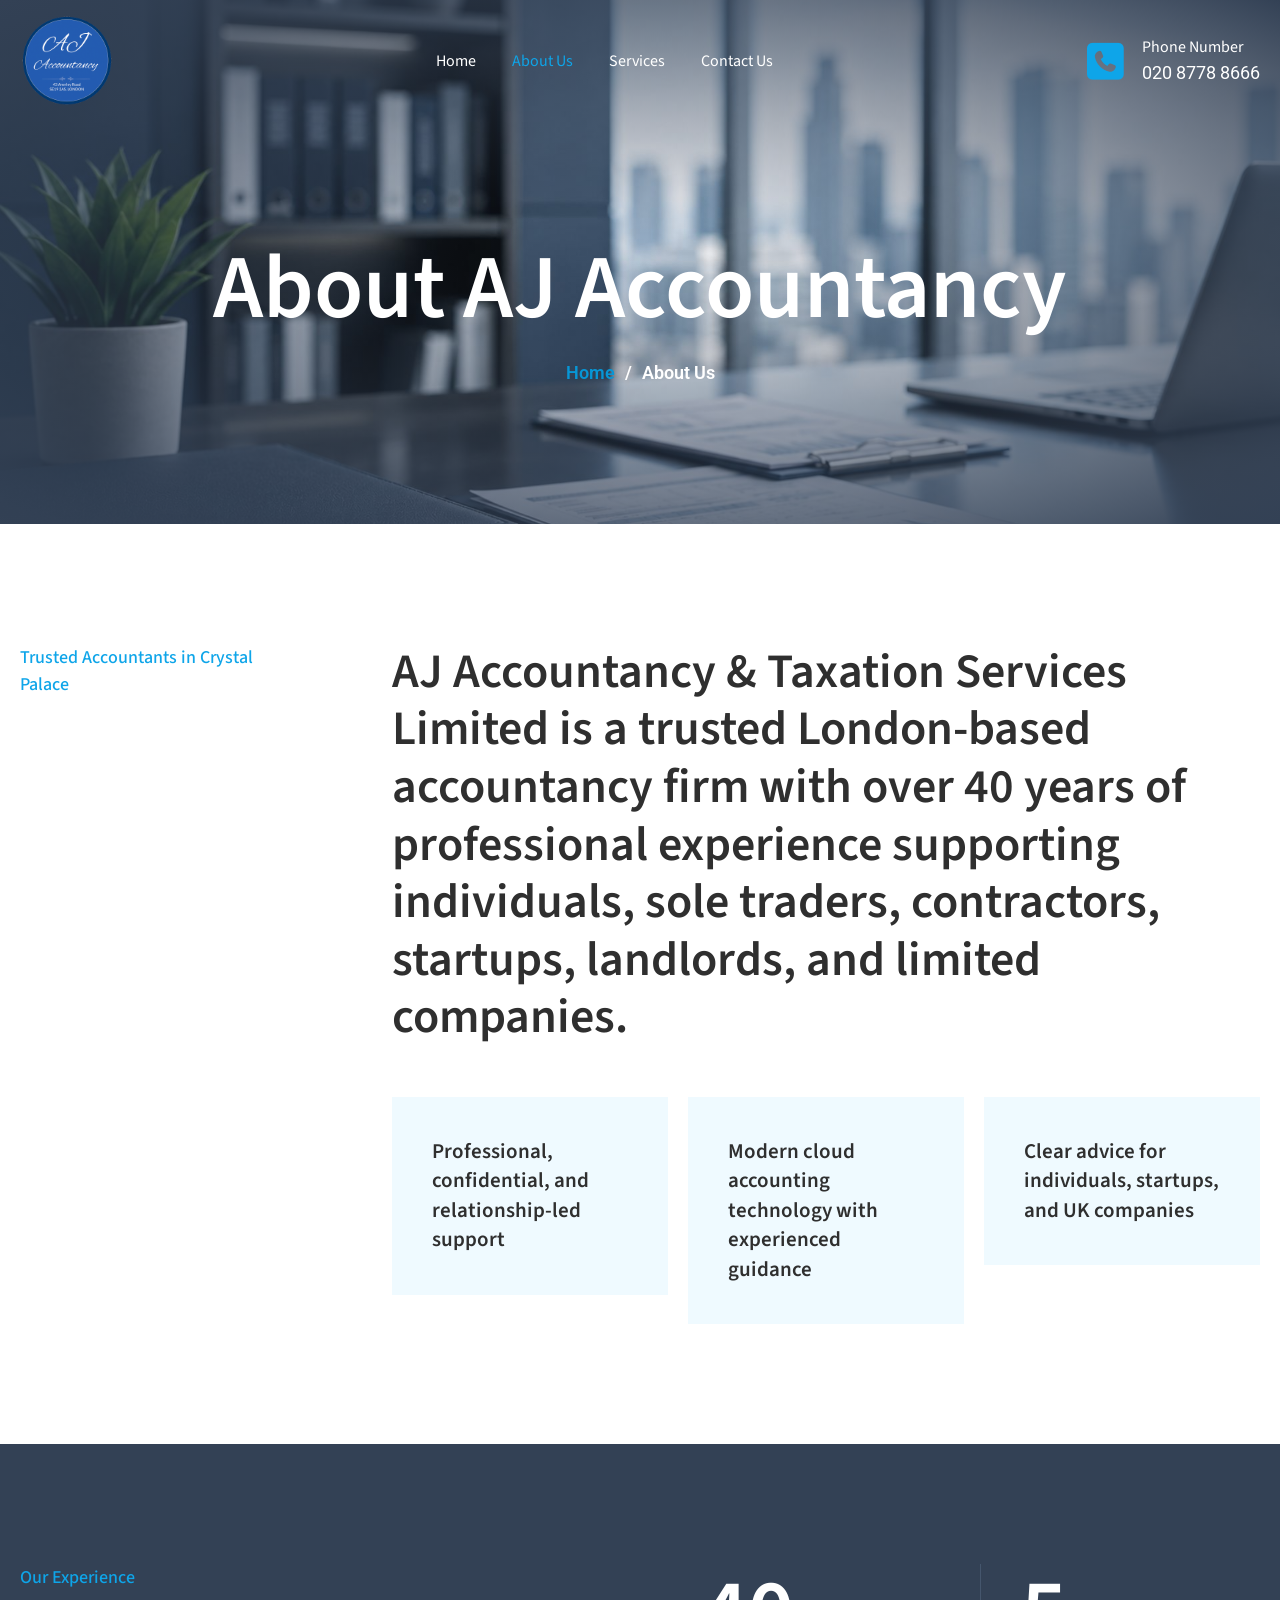
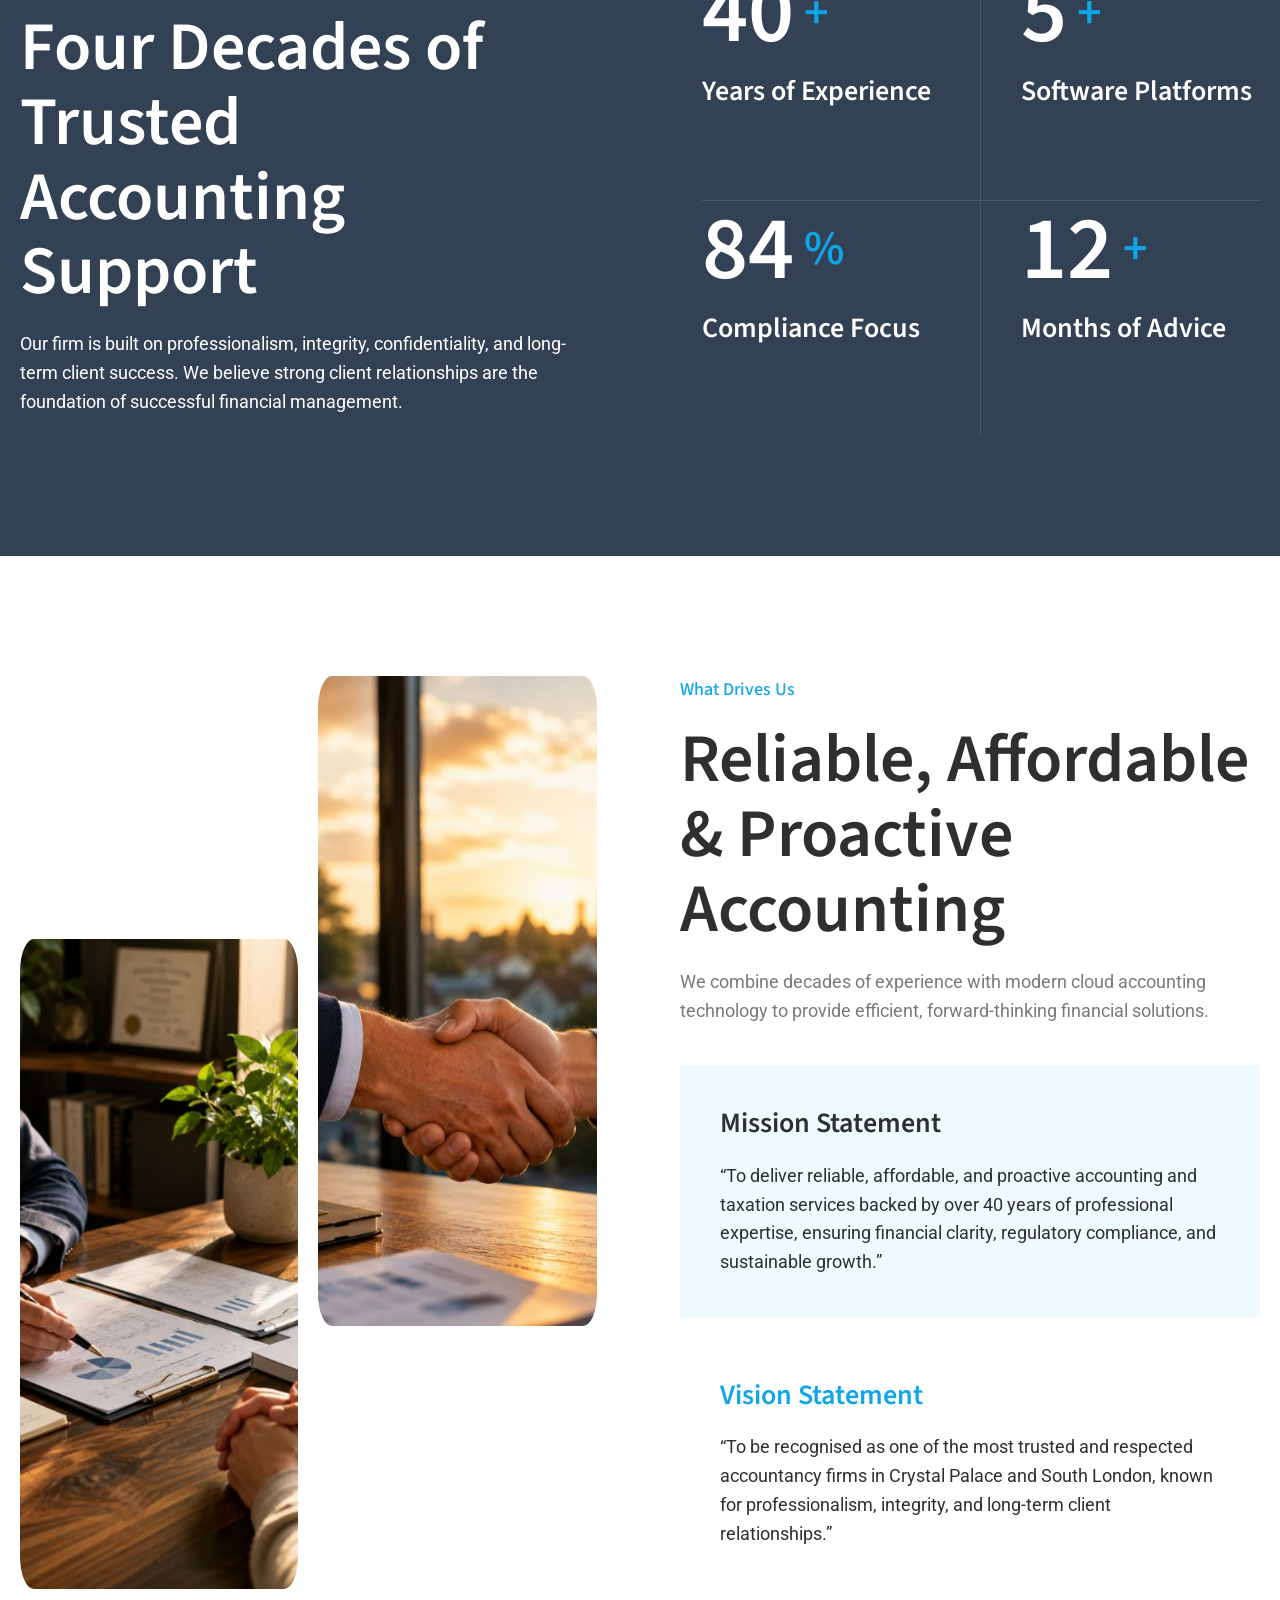
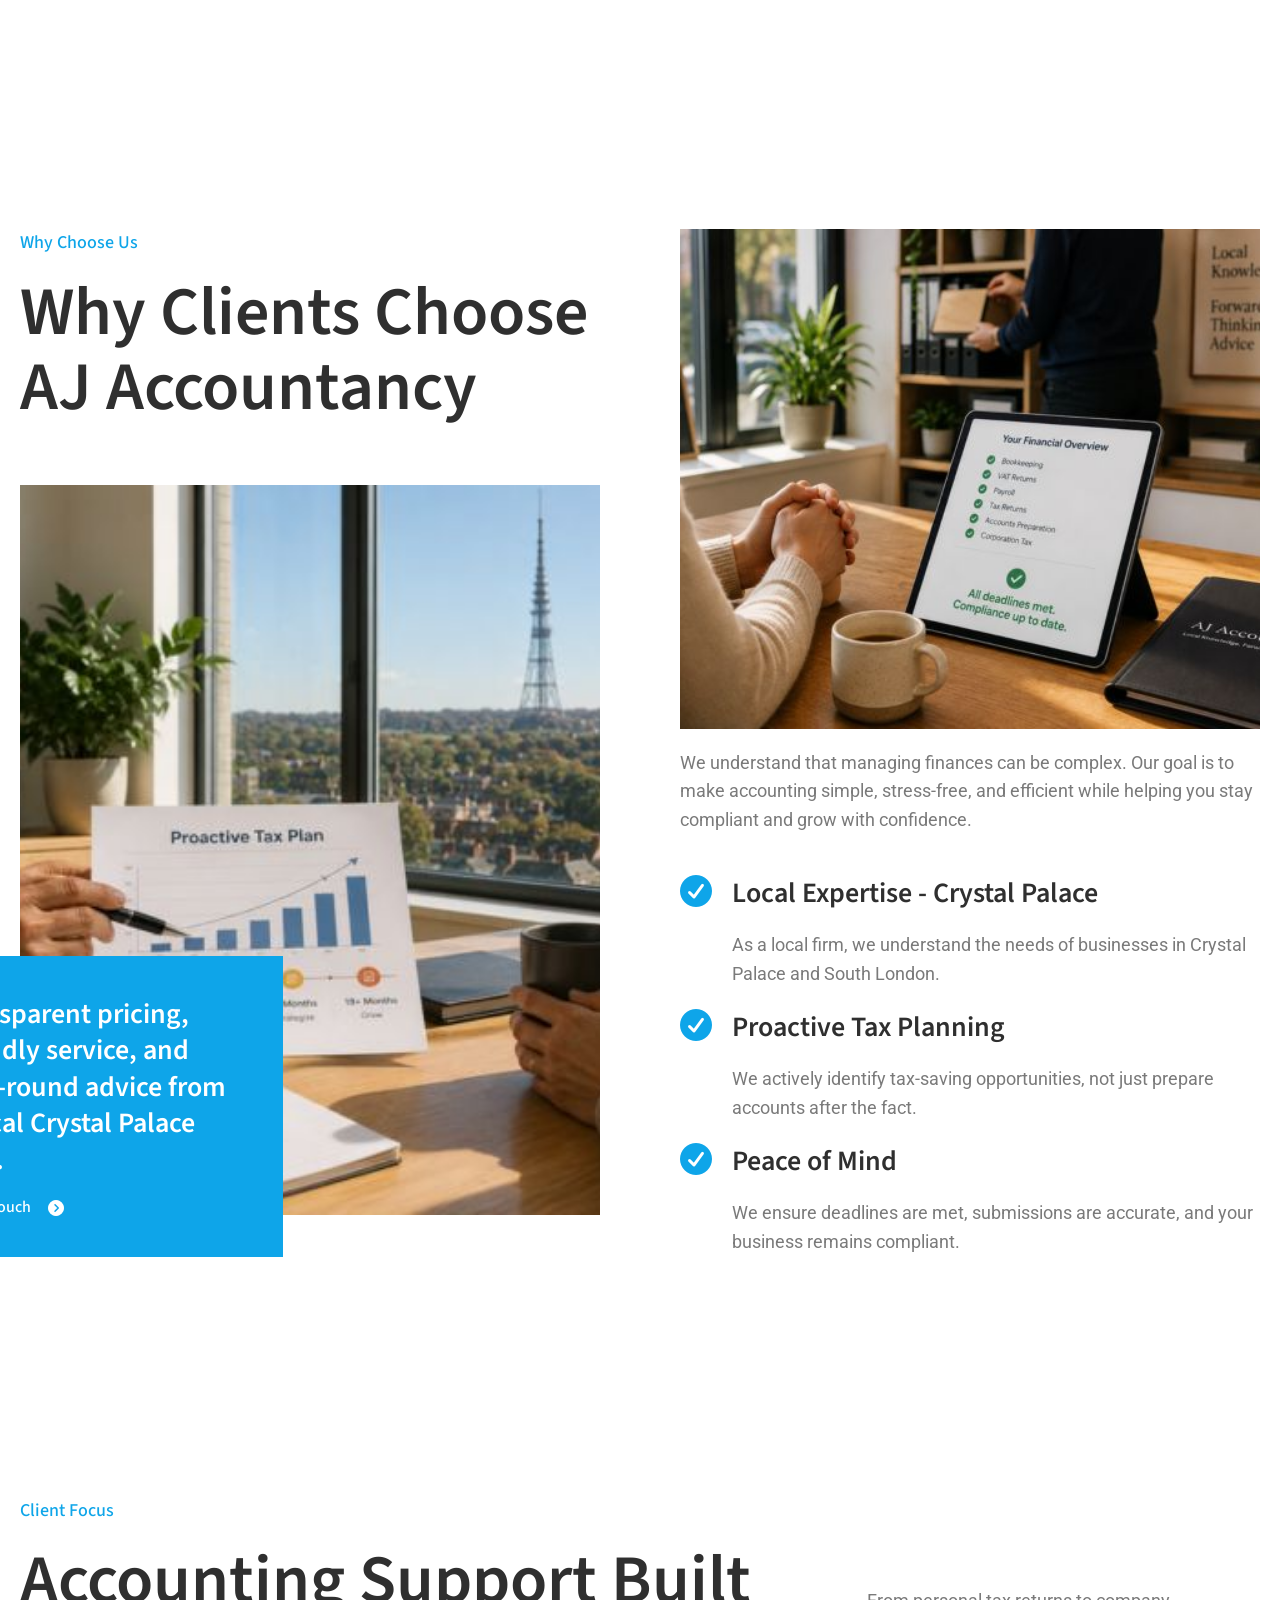
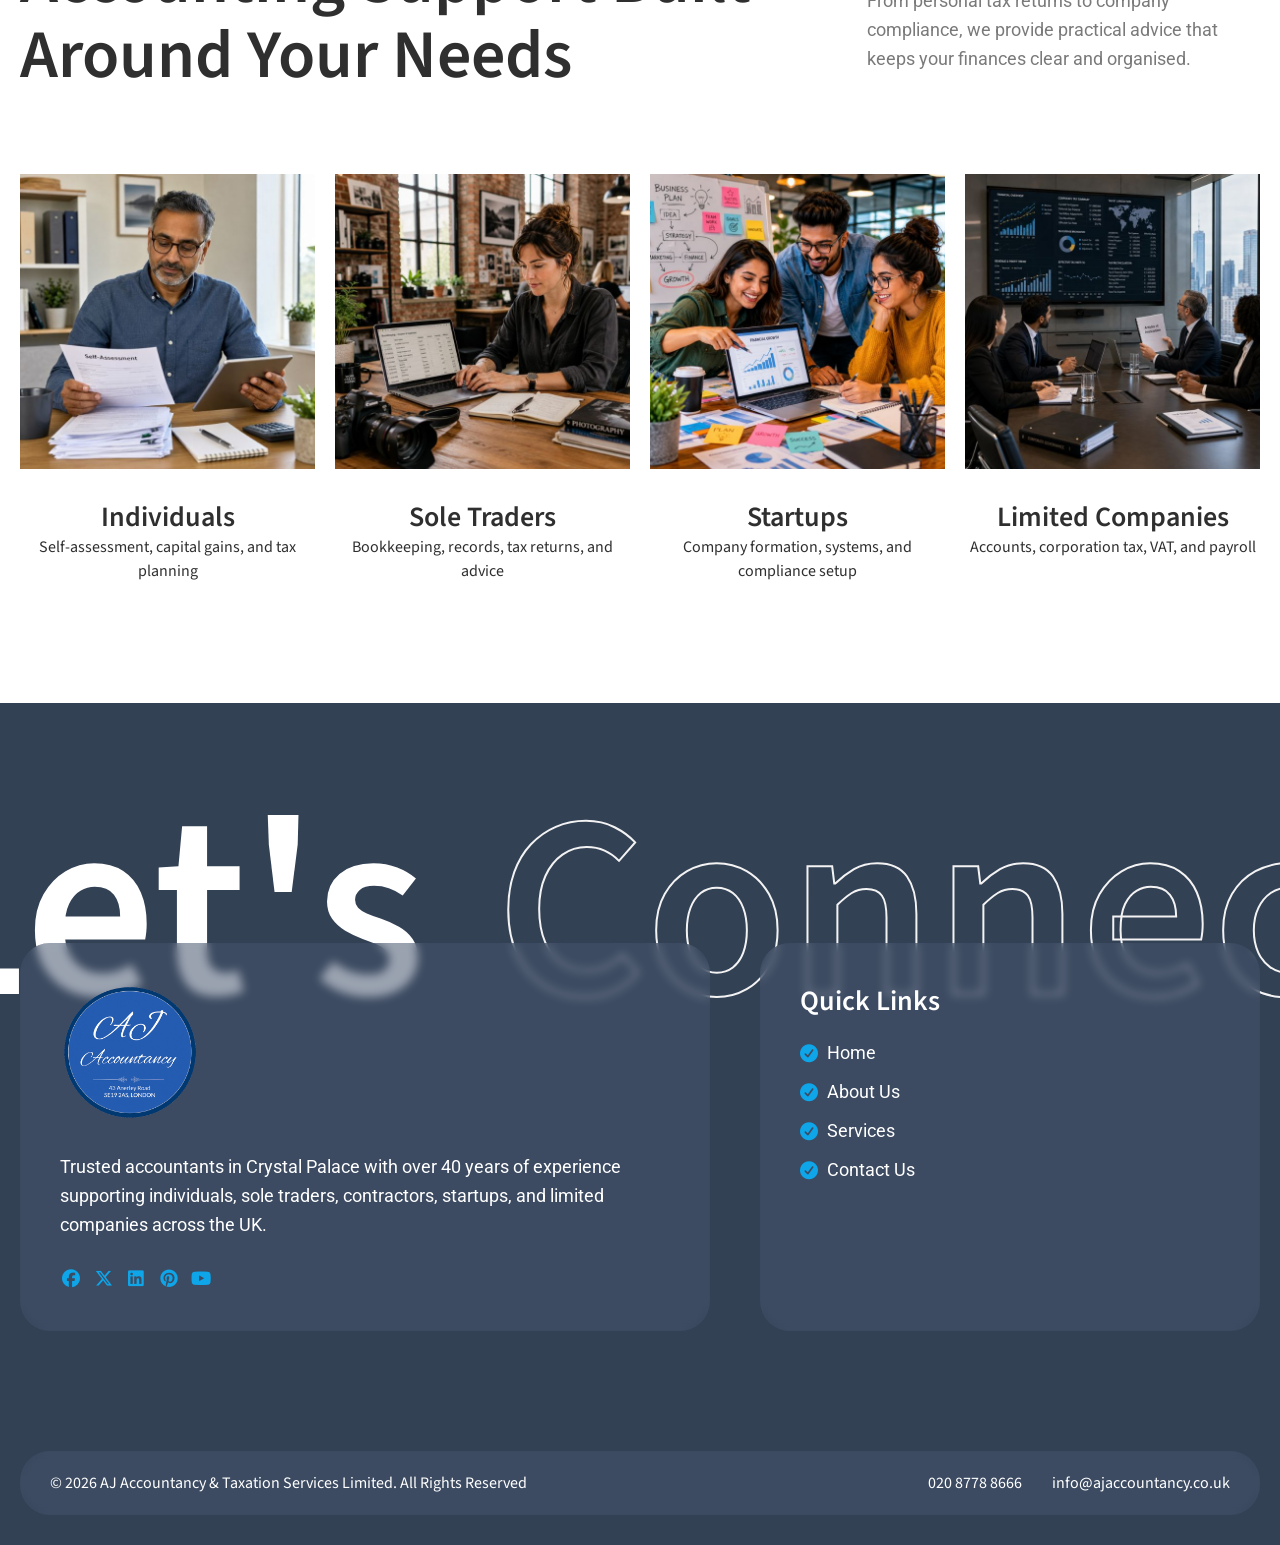
==== commit 6434f7fb: "Update accountancy site pages" ====
--- a/about.html
+++ b/about.html
@@ -36,9 +36,6 @@
                                     <a class="nav-link" href="./service.html">Services</a>
                                 </li>
                                 <li class="nav-item">
-                                    <a class="nav-link" href="./single-sevice.html">Services Details</a>
-                                </li>
-                                <li class="nav-item">
                                     <a class="nav-link" href="./contact.html">Contact Us</a>
                                 </li>
                             </ul>
@@ -76,7 +73,6 @@
                 <li><a href="./index.html">Home</a></li>
                 <li><a href="./about.html">About Us</a></li>
                 <li><a href="./service.html">Services</a></li>
-                <li><a href="./single-sevice.html">Services Details</a></li>
                 <li><a href="./contact.html">Contact Us</a></li>
             </ul>
         </div>
@@ -138,22 +134,7 @@
 	                        <div class="sub-heading">Our Experience</div>
 	                        <h2>Four Decades of Trusted Accounting Support</h2>
 	                        <p class="secondary-accent">Our firm is built on professionalism, integrity, confidentiality, and long-term client success. We believe strong client relationships are the foundation of successful financial management.</p>
-                        <div class="d-flex flex-column flex-md-row aling-items-start align-items-md-center flex-gap-2">
-                            <a href="./about.html" class="btn btn-accent">
-                                <span class="btn-title">More About Us</span>
-                                <i class="fa-solid fa-arrow-right btn-icon"></i>
-                            </a>
-
-                            <div class="proven-result__reviewer-content">
-                                <div class="proven-result__reviewer-image-container">
-                                    <img src="./assets/images/dummy-img-400x400.jpg" alt="company intro reviewer" class="proven-result-avatar">
-                                    <img src="./assets/images/dummy-img-400x400.jpg" alt="company intro reviewer" class="proven-result-avatar">
-                                    <img src="./assets/images/dummy-img-400x400.jpg" alt="company intro reviewer" class="proven-result-avatar">
-                                </div>
-                                <h5 class="secondary-accent proven-result-avatar-title">Satisfied Clients</h5>
-                            </div>
-                        </div>
-                    </div>
+                    </div>
                     <div class="proven-result__achievement-container">
                         <div class="proven-result__achievement-item">
                             <div class="d-flex flex-row align-items-center flex-gap-1">
@@ -196,12 +177,12 @@
             <div class="hero-container">
                 <div class="about-mission__inner-container">
                     <div class="about-mission__image-wrapper">
-                        <div class="image-container about-mission__image offset-down">
-                            <img src="./assets/images/dummy-img-600x800.jpg" alt="About Mission Image">
-                        </div>
-                        <div class="image-container about-mission__image">
-                            <img src="./assets/images/dummy-img-600x800.jpg" alt="About Mission Image">
-                        </div>
+                        <div class="image-container about-mission__image offset-down">
+                            <img src="./assets/images/aboutus/1.jpg" alt="About Mission Image">
+                        </div>
+                        <div class="image-container about-mission__image">
+                            <img src="./assets/images/aboutus/2.jpg" alt="About Vision Image">
+                        </div>
                     </div>
                     <div class="about-mission__main-content">
 	                        <span class="sub-heading">What Drives Us</span>
@@ -228,9 +209,9 @@
                         <span class="sub-heading animation-box anim-slow anim-delay-md" data-animation="fade-left">Why Choose Us</span>
 	                        <h2 class="animation-box anim-normal anim-delay-sm" data-animation="fade-left">Why Clients Choose AJ Accountancy</h2>
                         <div class="spacer"></div>
-                        <div class="image-container whychooseus-image-title animation-box anim-normal anim-delay-sm" data-animation="fade-left">
-                            <img src="./assets/images/dummy-img-600x400.jpg" alt="Why Choose Us Image">
-                        </div>
+                        <div class="image-container whychooseus-image-title animation-box anim-normal anim-delay-sm" data-animation="fade-left">
+                            <img src="./assets/images/aboutus/3.jpg" alt="Why Choose Us Image">
+                        </div>
                         <div class="card card-chooseus-cta animation-box anim-normal anim-delay-sm" data-animation="fade-up">
 	                            <h4>Transparent pricing, friendly service, and year-round advice from a local Crystal Palace firm.</h4>
 	                            <a href="./contact.html" class="card-chooseus-link">
@@ -241,9 +222,9 @@
                     </div>
 
                     <div class="whychooseus__highlight-contaner">
-                        <div class="image-container whychooseus-image-highlight order-3 order-lg-1 animation-box anim-normal anim-delay-sm" data-animation="fade-down">
-                            <img src="./assets/images/dummy-img-600x400.jpg" alt="Why Choose Us Image">
-                        </div>
+                        <div class="image-container whychooseus-image-highlight order-3 order-lg-1 animation-box anim-normal anim-delay-sm" data-animation="fade-down">
+                            <img src="./assets/images/aboutus/4.jpg" alt="Why Choose Us Image">
+                        </div>
 	                        <p class="order-1 order-lg-2">We understand that managing finances can be complex. Our goal is to make accounting simple, stress-free, and efficient while helping you stay compliant and grow with confidence.</p>
                         <div class="d-flex flex-column flex-gap-2 order-2 order-lg-3">
 
@@ -274,52 +255,7 @@
             </div>
         </section>
 
-        <!-- Trust Overview Section -->
-        <section class="section trust-overview__banner">
-            <div class="hero-container">
-                <div class="trust-overview__inner-container">
-                    <div class="trust-overview__title-container">
-	                        <span class="sub-heading">Who We Support</span>
-
-                        <div class="title-description animation-box anim-normal anim-delay-sm" data-animation="fade-right">
-	                            <h2>Support for Individuals and Businesses Across the UK</h2>
-	                            <p class="secondary-accent">We proudly support small businesses, startups, contractors, landlords, sole traders, and limited companies with tailored accounting and tax solutions.</p>
-                            <a href="./about.html" class="btn btn-accent">
-                                <span class="btn-title">More About Us</span>
-                                <i class="fa-solid fa-arrow-right btn-icon"></i>
-                            </a>
-                        </div>
-                    </div>
-
-                    <div class="trust-overview__highlight-content">
-                        <div class="image-container trust-overview__highlight-image  animation-box anim-normal anim-delay-sm" data-animation="fade-left">
-                            <img src="./assets/images/dummy-img-600x400.jpg" alt="Trust Overview Image">
-                            <div class="card card-trust-overview-cta animation-box anim-normal anim-delay-sm" data-animation="fade-up">
-	                                <h4>“Strong client relationships are the foundation of successful financial management.”</h4>
-                                <a href="./about.html" class="card-trust-overview-link">
-                                    <span>Explore Our Story</span>
-                                    <i class="fa-solid fa-chevron-circle-right"></i>
-                                </a>
-                            </div>
-                        </div>
-
-                        <div class="card card-trust-overview-highlight animation-box anim-fast anim-delay-none" data-animation="fade-left">
-	                            <h4>Trusted accountancy from 43 Anerley Road, Crystal Palace</h4>
-                            <div class="spacer"></div>
-                            <div class="trust-overview__stat-container">
-                                <div class="d-flex flex-row align-items-center flex-gap-1">
-	                                    <span class="trust-overview-stat counter" data-target="40" data-format="full">0</span>
-                                    <span class="trust-overview-suffix">+</span>
-                                </div>
-	                                <h5>Years Serving Clients</h5>
-                            </div>
-                        </div>
-                    </div>
-                </div>
-            </div>
-        </section>
-
-        <!-- Team Section -->
+        <!-- Team Section -->
         <section class="section">
             <div class="hero-container">
                 <div class="team__inner-container">
@@ -341,112 +277,56 @@
                     <div class="row row-cols-lg-4 row-cols-md-2 row-cols-1 grid-gap-2">
                         <div class="col">
                             <div class="team-container">
-                                <div class="image-container team-image">
-                                    <img src="./assets/images/dummy-img-600x600.jpg" alt="Team">
-                                </div>
+                                <div class="image-container team-image">
+                                    <img src="./assets/images/aboutus/5.jpg" alt="Individuals">
+                                </div>
                                 <div class="d-flex flex-column flex-gap-1">
                                     <div class="d-flex flex-column flex-gap-0">
 	                                        <h4>Individuals</h4>
 	                                        <h6>Self-assessment, capital gains, and tax planning</h6>
                                     </div>
-                                    <div class="d-flex flex-row-align-items-center flex-gap-1">
-                                        <a href="#" class="social-team-icon">
-                                            <i class="fa-brands fa-instagram"></i>
-                                        </a>
-                                        <a href="#" class="social-team-icon">
-                                            <i class="fa-brands fa-facebook"></i>
-                                        </a>
-                                        <a href="#" class="social-team-icon">
-                                            <i class="fa-brands fa-twitter"></i>
-                                        </a>
-                                        <a href="#" class="social-team-icon">
-                                            <i class="fa-brands fa-youtube"></i>
-                                        </a>
-                                    </div>
-                                </div>
-                            </div>
-                        </div>
+                                </div>
+                            </div>
+                        </div>
                         <div class="col">
                             <div class="team-container">
-                                <div class="image-container team-image">
-                                    <img src="./assets/images/dummy-img-600x600.jpg" alt="Team">
-                                </div>
+                                <div class="image-container team-image">
+                                    <img src="./assets/images/aboutus/6.jpg" alt="Sole Traders">
+                                </div>
                                 <div class="d-flex flex-column flex-gap-1">
                                     <div class="d-flex flex-column flex-gap-0">
 	                                        <h4>Sole Traders</h4>
 	                                        <h6>Bookkeeping, records, tax returns, and advice</h6>
                                     </div>
-                                    <div class="d-flex flex-row-align-items-center flex-gap-1">
-                                        <a href="#" class="social-team-icon">
-                                            <i class="fa-brands fa-instagram"></i>
-                                        </a>
-                                        <a href="#" class="social-team-icon">
-                                            <i class="fa-brands fa-facebook"></i>
-                                        </a>
-                                        <a href="#" class="social-team-icon">
-                                            <i class="fa-brands fa-twitter"></i>
-                                        </a>
-                                        <a href="#" class="social-team-icon">
-                                            <i class="fa-brands fa-youtube"></i>
-                                        </a>
-                                    </div>
-                                </div>
-                            </div>
-                        </div>
+                                </div>
+                            </div>
+                        </div>
                         <div class="col">
                             <div class="team-container">
-                                <div class="image-container team-image">
-                                    <img src="./assets/images/dummy-img-600x600.jpg" alt="Team">
-                                </div>
+                                <div class="image-container team-image">
+                                    <img src="./assets/images/aboutus/7.jpg" alt="Startups">
+                                </div>
                                 <div class="d-flex flex-column flex-gap-1">
                                     <div class="d-flex flex-column flex-gap-0">
 	                                        <h4>Startups</h4>
 	                                        <h6>Company formation, systems, and compliance setup</h6>
                                     </div>
-                                    <div class="d-flex flex-row-align-items-center flex-gap-1">
-                                        <a href="#" class="social-team-icon">
-                                            <i class="fa-brands fa-instagram"></i>
-                                        </a>
-                                        <a href="#" class="social-team-icon">
-                                            <i class="fa-brands fa-facebook"></i>
-                                        </a>
-                                        <a href="#" class="social-team-icon">
-                                            <i class="fa-brands fa-twitter"></i>
-                                        </a>
-                                        <a href="#" class="social-team-icon">
-                                            <i class="fa-brands fa-youtube"></i>
-                                        </a>
-                                    </div>
-                                </div>
-                            </div>
-                        </div>
+                                </div>
+                            </div>
+                        </div>
                         <div class="col">
                             <div class="team-container">
-                                <div class="image-container team-image">
-                                    <img src="./assets/images/dummy-img-600x600.jpg" alt="Team">
-                                </div>
+                                <div class="image-container team-image">
+                                    <img src="./assets/images/aboutus/8.jpg" alt="Limited Companies">
+                                </div>
                                 <div class="d-flex flex-column flex-gap-1">
                                     <div class="d-flex flex-column flex-gap-0">
 	                                        <h4>Limited Companies</h4>
 	                                        <h6>Accounts, corporation tax, VAT, and payroll</h6>
                                     </div>
-                                    <div class="d-flex flex-row-align-items-center flex-gap-1">
-                                        <a href="#" class="social-team-icon">
-                                            <i class="fa-brands fa-instagram"></i>
-                                        </a>
-                                        <a href="#" class="social-team-icon">
-                                            <i class="fa-brands fa-facebook"></i>
-                                        </a>
-                                        <a href="#" class="social-team-icon">
-                                            <i class="fa-brands fa-twitter"></i>
-                                        </a>
-                                        <a href="#" class="social-team-icon">
-                                            <i class="fa-brands fa-youtube"></i>
-                                        </a>
-                                    </div>
-                                </div>
-                            </div>
-                        </div>
+                                </div>
+                            </div>
+                        </div>
                     </div>
                 </div>
             </div>
@@ -499,7 +379,6 @@
                                 <li><a href="./index.html">Home</a></li>
                                 <li><a href="./about.html">About Us</a></li>
                                 <li><a href="./service.html">Services</a></li>
-                                <li><a href="./single-sevice.html">Services Details</a></li>
                                 <li><a href="./contact.html">Contact Us</a></li>
                             </ul>
                         </div>
--- a/assets/css/main.css
+++ b/assets/css/main.css
@@ -1728,38 +1728,8 @@
     font-size: 50px;
 }
 
-.card__single-service-cta{
-    background-image: url('../images/dummy-img-600x600.jpg');
-    background-position: center center;
-    background-repeat: no-repeat;
-    background-size: cover;
-    padding: 40px 40px;
-    display: flex;
-    flex-direction: column;
-    gap: 30px 30px;
-    color: var(--secondary);
-    position: relative;
-    z-index: 1;
-}
-
-.card__single-service-cta::before{
-    content: '';
-    position: absolute;
-    background-color: transparent;
-    background-image: linear-gradient(180deg, var(--accent-color-4) 0%, var(--accent-color-2) 100%);
-    top: 0;
-    left: 0;
-    width: 100%;
-    height: 100%;
-    z-index: -1;
-}
-
-.card__single-service-cta .spacer{
-    height: 160px;
-}
-
-.card__booking{
-    display: flex;
+.card__booking{
+    display: flex;
     flex-direction: column;
     gap: 30px 30px;
     padding: 40px 40px;
@@ -2197,9 +2167,10 @@
     width: 48%;
 }
 
-.about-mission__image img{
-    height: 650px;
-}
+.about-mission__image img{
+    height: 650px;
+    border-radius: 5%;
+}
 
 .about-mission__image.offset-down{
     align-self: flex-end;
@@ -2266,14 +2237,9 @@
     height: 380px;
 }
 
-.single-service-image img{
-    width: 100%;
-    height: 460px;
-}
-
-.single-post-image img{
-    width: 100%;
-}
+.single-post-image img{
+    width: 100%;
+}
 
 .recent-post-image{
     max-width: 100%;
@@ -2404,21 +2370,17 @@
     z-index: -1;
 }
 
-.banner-about{
-    background-image: url('../images/dummy-img-1920x900.jpg');
-}
-
-.banner-service{
-    background-image: url('../images/dummy-img-1920x900.jpg');
-}
-
-.banner-single-service{
-    background-image: url('../images/dummy-img-1920x900.jpg');
-}
-
-.banner-pricing{
-    background-image: url('../images/dummy-img-1920x900.jpg');
-}
+.banner-about{
+    background-image: url('../images/header/aboutus_header.jpg');
+}
+
+.banner-service{
+    background-image: url('../images/header/services_header.jpg');
+}
+
+.banner-pricing{
+    background-image: url('../images/dummy-img-1920x900.jpg');
+}
 
 .banner-booking{
     background-image: url('../images/dummy-img-1920x900.jpg');
@@ -2444,9 +2406,9 @@
     background-image: url('../images/dummy-img-1920x900.jpg');
 }
 
-.banner-contact{
-    background-image: url('../images/dummy-img-1920x900.jpg');
-}
+.banner-contact{
+    background-image: url('../images/header/contactus_header.jpg');
+}
 
 .banner-notfound{
     position: relative;
@@ -2686,11 +2648,19 @@
 
 /* 18.1 Main Service Style */
 
-.service-section-container{
-    display: flex;
-    flex-direction: column;
-    gap: 80px 80px;
-}
+.service-section-container{
+    display: flex;
+    flex-direction: column;
+    gap: 80px 80px;
+}
+
+main > .section:has(.service-section-container){
+    padding-bottom: 60px;
+}
+
+main > .section:has(.steps-consultation__inner-container){
+    padding-top: 60px;
+}
 
 .service-section__heading-container{
     display: flex;
@@ -2729,12 +2699,36 @@
     line-height: 1.6em;
 }
 
-.service-section__grid-layout{
-    display: grid;
-    grid-template-columns: repeat(3, 1fr);
-    gap: 70px 70px;
-}
-
+.service-section__grid-layout{
+    display: grid;
+    grid-template-columns: repeat(3, 1fr);
+    gap: 70px 70px;
+}
+
+.service-list-section .service-section__grid-layout{
+    grid-template-columns: repeat(2, 1fr);
+}
+
+.service-list-section .service-section__content-title{
+    flex: 1;
+    width: auto;
+}
+
+.service-category-heading{
+    grid-column: 1 / -1;
+    padding-top: 20px;
+    border-top: 1px solid var(--accent-color-9);
+}
+
+.service-category-heading:first-child{
+    padding-top: 0;
+    border-top: 0;
+}
+
+.service-category-heading h3{
+    color: var(--primary);
+}
+
 .service-section__content-layout{
     display: flex;
     flex-direction: column;
@@ -2763,31 +2757,6 @@
     color: var(--accent-color);
 }
 
-/* 18.2 Single Service Style */
-
-.single-service__recent-container{
-    display: flex;
-    flex-direction: column;
-    gap: 20px 20px;
-}
-
-.single-service__divider{
-    border-bottom: 1px solid var(--accent-color-7);
-}
-
-.single-service__recent-link-container{
-    display: flex;
-    flex-direction: column;
-    gap: 10px 10px;
-}
-
-.single-service-cta__link-wrapper{
-    display: flex;
-    flex-direction: row;
-    align-items: center;
-    gap: 10px;
-    color: var(--secondary);
-}
 
 /* =======================
    19.0 Company Intro Style
@@ -3628,15 +3597,38 @@
     font-size: 28px;
 }
 
-.contact__info-item-container{
-    display: grid;
-    grid-template-columns: repeat(1, 1fr);
-    gap: 40px 40px;
-}
-
-/* =======================
-    35.0 Maps Style
-==========================*/
+.contact__info-item-container{
+    display: grid;
+    grid-template-columns: repeat(1, 1fr);
+    gap: 40px 40px;
+}
+
+.whatsapp-message-option{
+    display: flex;
+    flex-direction: column;
+    align-items: center;
+    gap: 20px 20px;
+}
+
+.whatsapp-message-option p{
+    color: var(--secondary);
+}
+
+.whatsapp-message-icon{
+    display: inline-flex;
+    align-items: center;
+    justify-content: center;
+    width: 72px;
+    height: 72px;
+    border-radius: 50%;
+    background-color: var(--accent-color);
+    color: var(--secondary);
+    font-size: 40px;
+}
+
+/* =======================
+    35.0 Maps Style
+==========================*/
 
 .maps{
     max-width: 100%;
@@ -3768,9 +3760,22 @@
     color: var(--accent-color);
 }
 
-.how-it-works__icon{
-    width: 15%;
-}
+.how-it-works__icon{
+    width: 15%;
+    aspect-ratio: 1/1;
+    display: inline-flex;
+    align-items: center;
+    justify-content: center;
+    border-radius: 50%;
+    background-color: var(--accent-color-8);
+    color: var(--accent-color);
+    border: 1px solid rgba(14, 165, 233, 0.18);
+}
+
+.how-it-works__icon i{
+    font-size: clamp(24px, 3vw, 38px);
+    line-height: 1;
+}
 
 .blog-meta-icon{
     font-size: 16px;
--- a/assets/css/responsive.css
+++ b/assets/css/responsive.css
@@ -447,12 +447,15 @@
     .service-link-wrapper{
         font-size: 14px;
     }
-    .service-section__grid-layout{
-        grid-template-columns: repeat(1, 1fr);
-    }
-    .service-section__cta-container{
-        font-size: 14px;
-    }
+    .service-section__grid-layout{
+        grid-template-columns: repeat(1, 1fr);
+    }
+    .service-list-section .service-section__grid-layout{
+        grid-template-columns: repeat(1, 1fr);
+    }
+    .service-section__cta-container{
+        font-size: 14px;
+    }
     .company-intro__content-title{
         text-align: center;
         align-items: center;
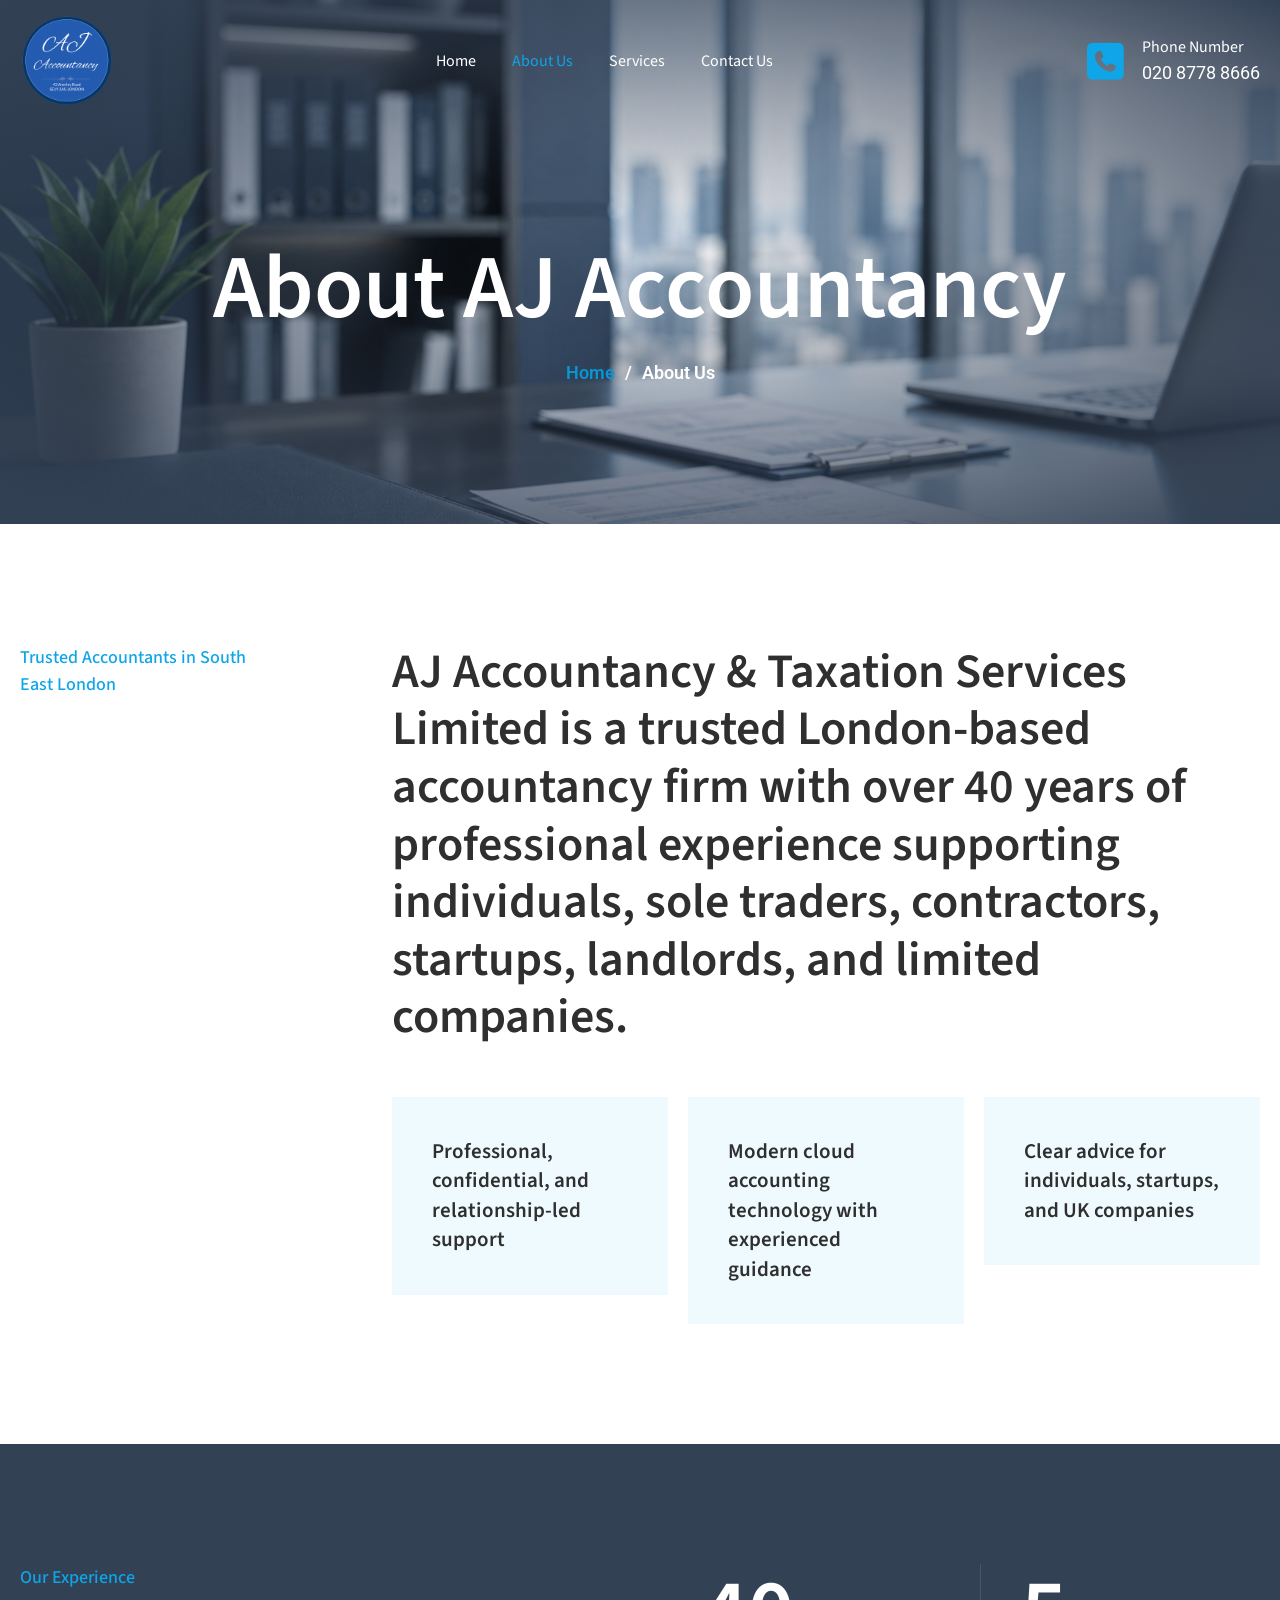
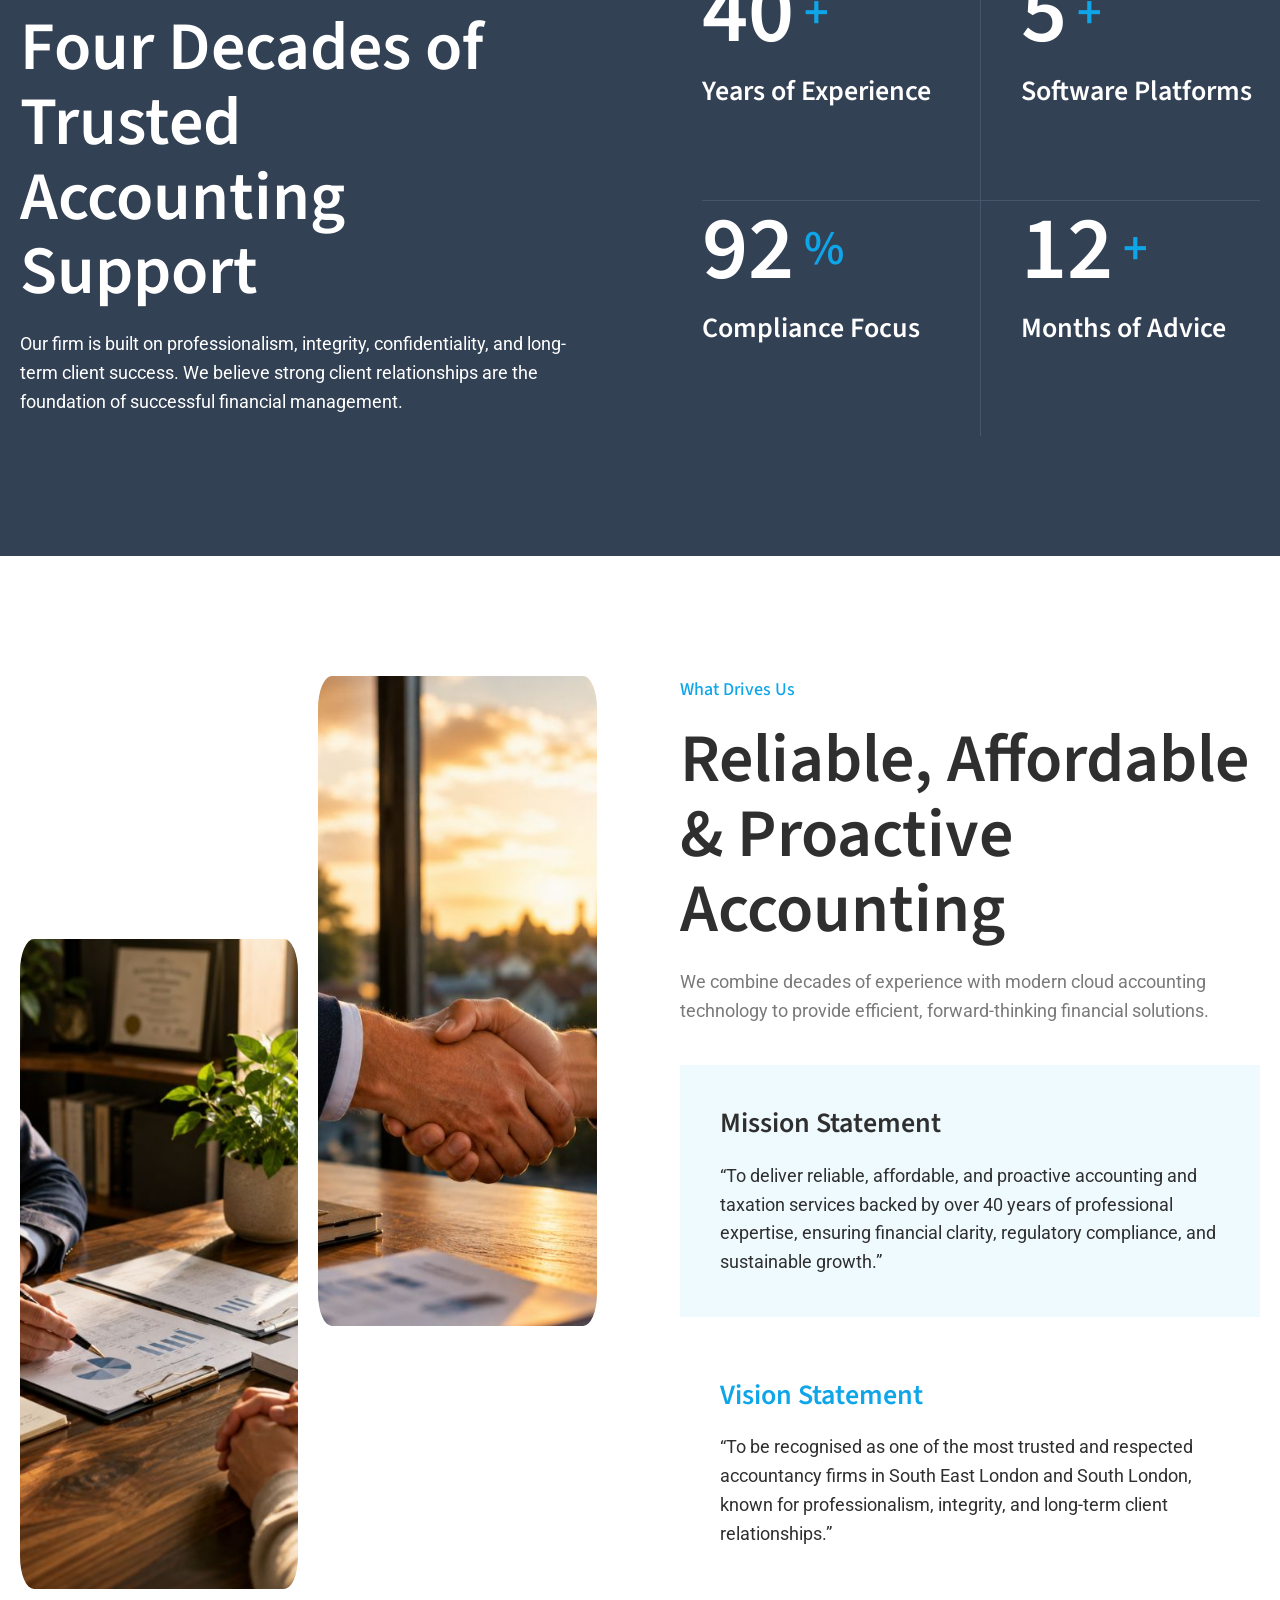
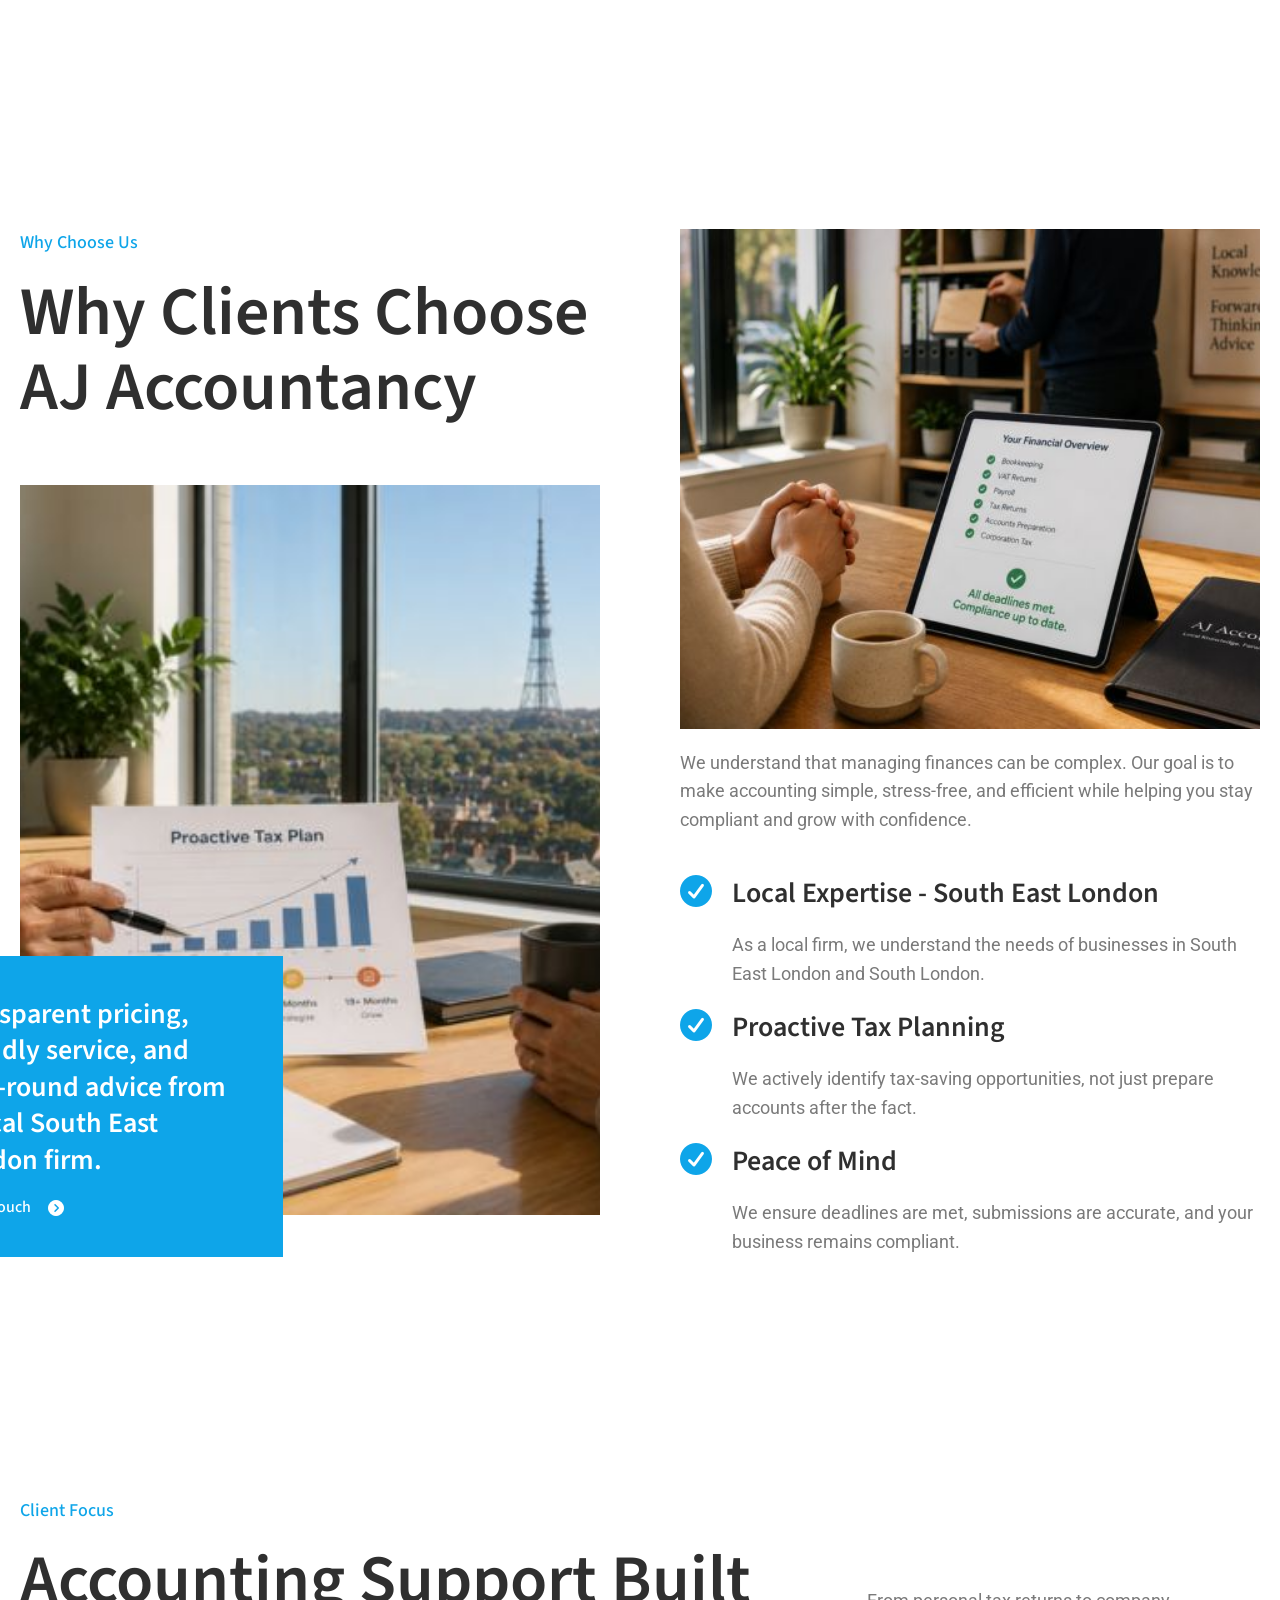
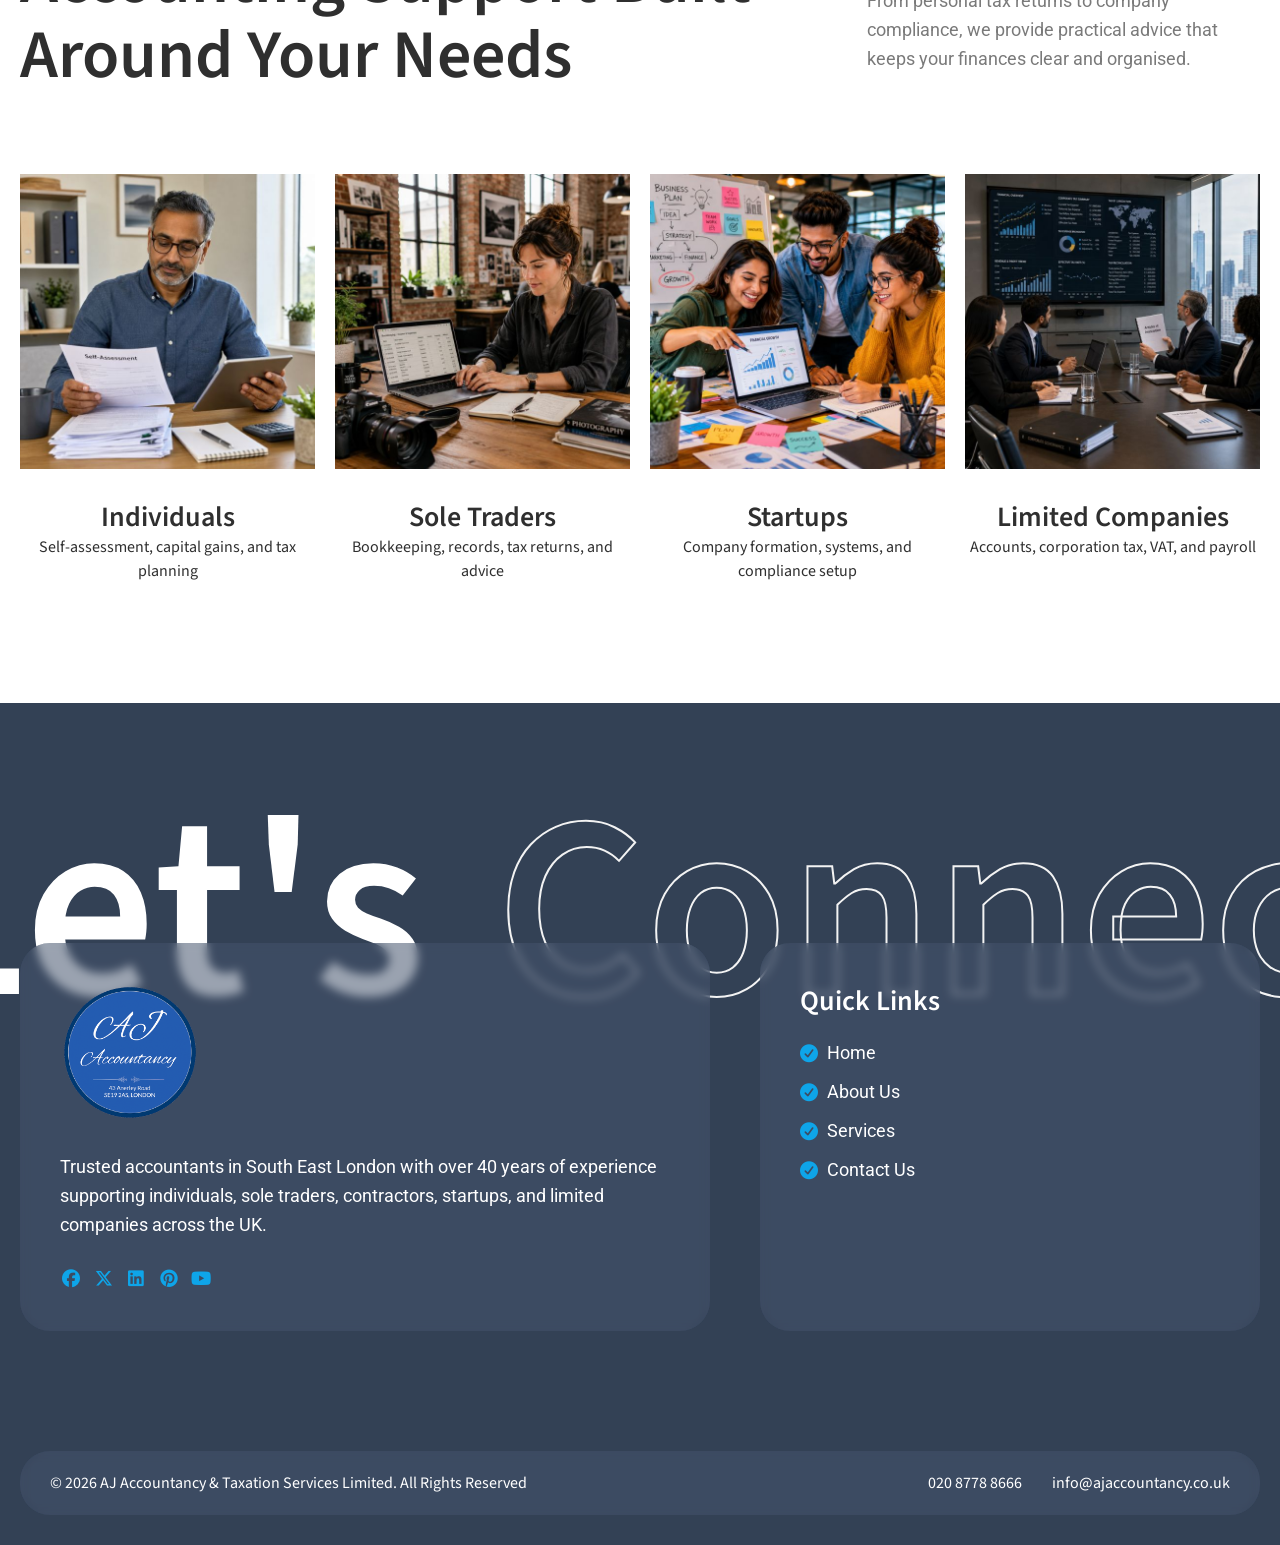
==== commit 5ac12ac6: "Update location and bookkeeping labels" ====
--- a/about.html
+++ b/about.html
@@ -99,7 +99,7 @@
             <div class="hero-container">
                 <div class="about-overview__inner-container">
                     <div class="about-overview__heading-container">
-                        <span class="sub-heading">Trusted Accountants in Crystal Palace</span>
+                        <span class="sub-heading">Trusted Accountants in South East London</span>
                         <h3>AJ Accountancy & Taxation Services Limited is a trusted London-based accountancy firm with over 40 years of professional experience supporting individuals, sole traders, contractors, startups, landlords, and limited companies.</h3>
                     </div>
 
@@ -194,7 +194,7 @@
                         </div>
                         <div class="card card__about-mission vision-card">
                             <h4 class="accent-color">Vision Statement</h4>
-	                            <p class="primary-accent m-0">“To be recognised as one of the most trusted and respected accountancy firms in Crystal Palace and South London, known for professionalism, integrity, and long-term client relationships.”</p>
+	                            <p class="primary-accent m-0">“To be recognised as one of the most trusted and respected accountancy firms in South East London and South London, known for professionalism, integrity, and long-term client relationships.”</p>
                         </div>
                     </div>
                 </div>
@@ -213,7 +213,7 @@
                             <img src="./assets/images/aboutus/3.jpg" alt="Why Choose Us Image">
                         </div>
                         <div class="card card-chooseus-cta animation-box anim-normal anim-delay-sm" data-animation="fade-up">
-	                            <h4>Transparent pricing, friendly service, and year-round advice from a local Crystal Palace firm.</h4>
+	                            <h4>Transparent pricing, friendly service, and year-round advice from a local South East London firm.</h4>
 	                            <a href="./contact.html" class="card-chooseus-link">
 	                                <span>Get in Touch</span>
                                 <i class="fa-solid fa-circle-chevron-right"></i>
@@ -231,8 +231,8 @@
                             <div class="whychooseus-highlight-item animation-box anim-fast anim-delay-none" data-animation="fade-right">
                                 <i class="fa-solid fa-circle-check chooseus-highlight-icon"></i>
                                 <div class="d-flex flex-column flex-gap-2">
-	                                    <h4>Local Expertise - Crystal Palace</h4>
-	                                    <p class="m-0">As a local firm, we understand the needs of businesses in Crystal Palace and South London.</p>
+	                                    <h4>Local Expertise - South East London</h4>
+	                                    <p class="m-0">As a local firm, we understand the needs of businesses in South East London and South London.</p>
                                 </div>
                             </div>
                             <div class="whychooseus-highlight-item animation-box anim-normal anim-delay-sm" data-animation="fade-right">
@@ -352,7 +352,7 @@
                             <div class="image-container footer__logo">
                                 <img src="./assets/images/AJ-Accountancy-Logo.png" alt="AJ Accountancy Logo">
                             </div>
-                            <p class="secondary-accent m-0">Trusted accountants in Crystal Palace with over 40 years of experience supporting individuals, sole traders, contractors, startups, and limited companies across the UK.</p>
+                            <p class="secondary-accent m-0">Trusted accountants in South East London with over 40 years of experience supporting individuals, sole traders, contractors, startups, and limited companies across the UK.</p>
                             <div class="d-flex flex-row align-items-center flex-gap-1">
                                 <a href="#" class="social-icon">
                                     <i class="fa-brands fa-facebook"></i>
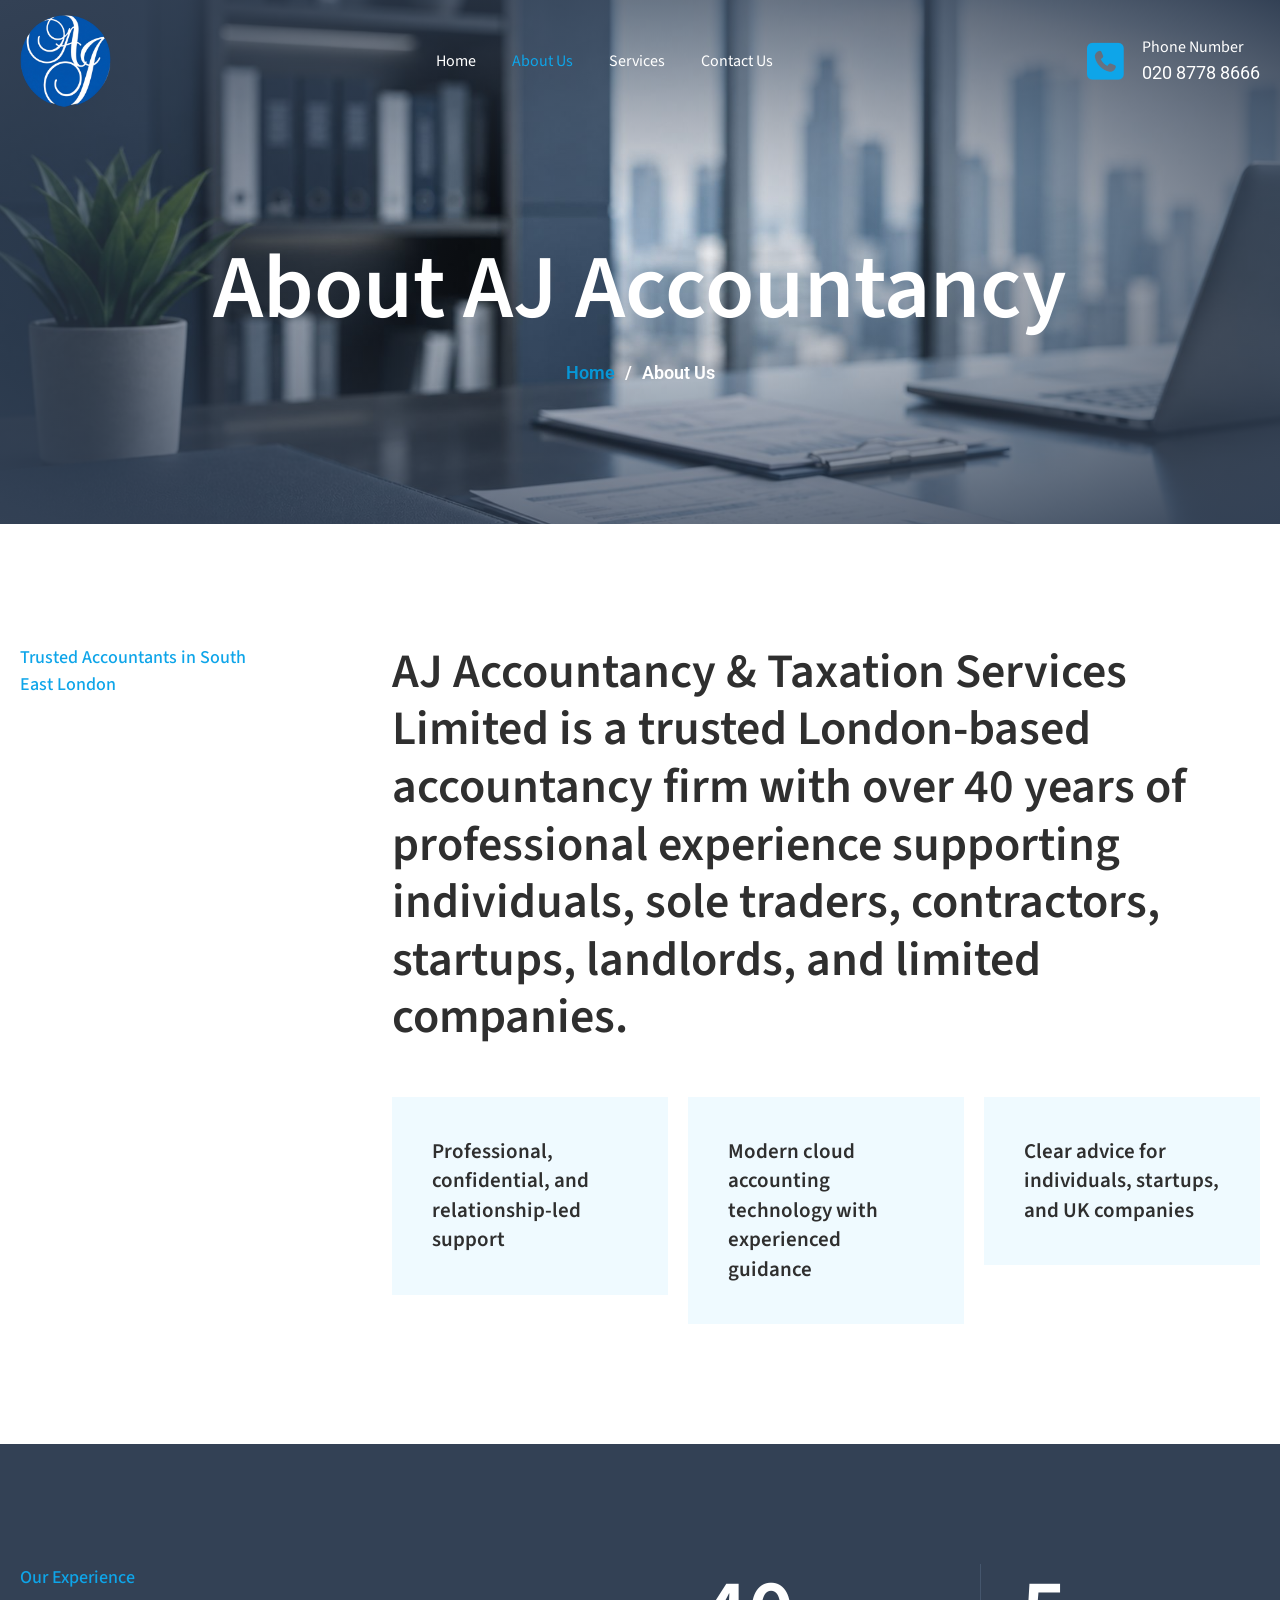
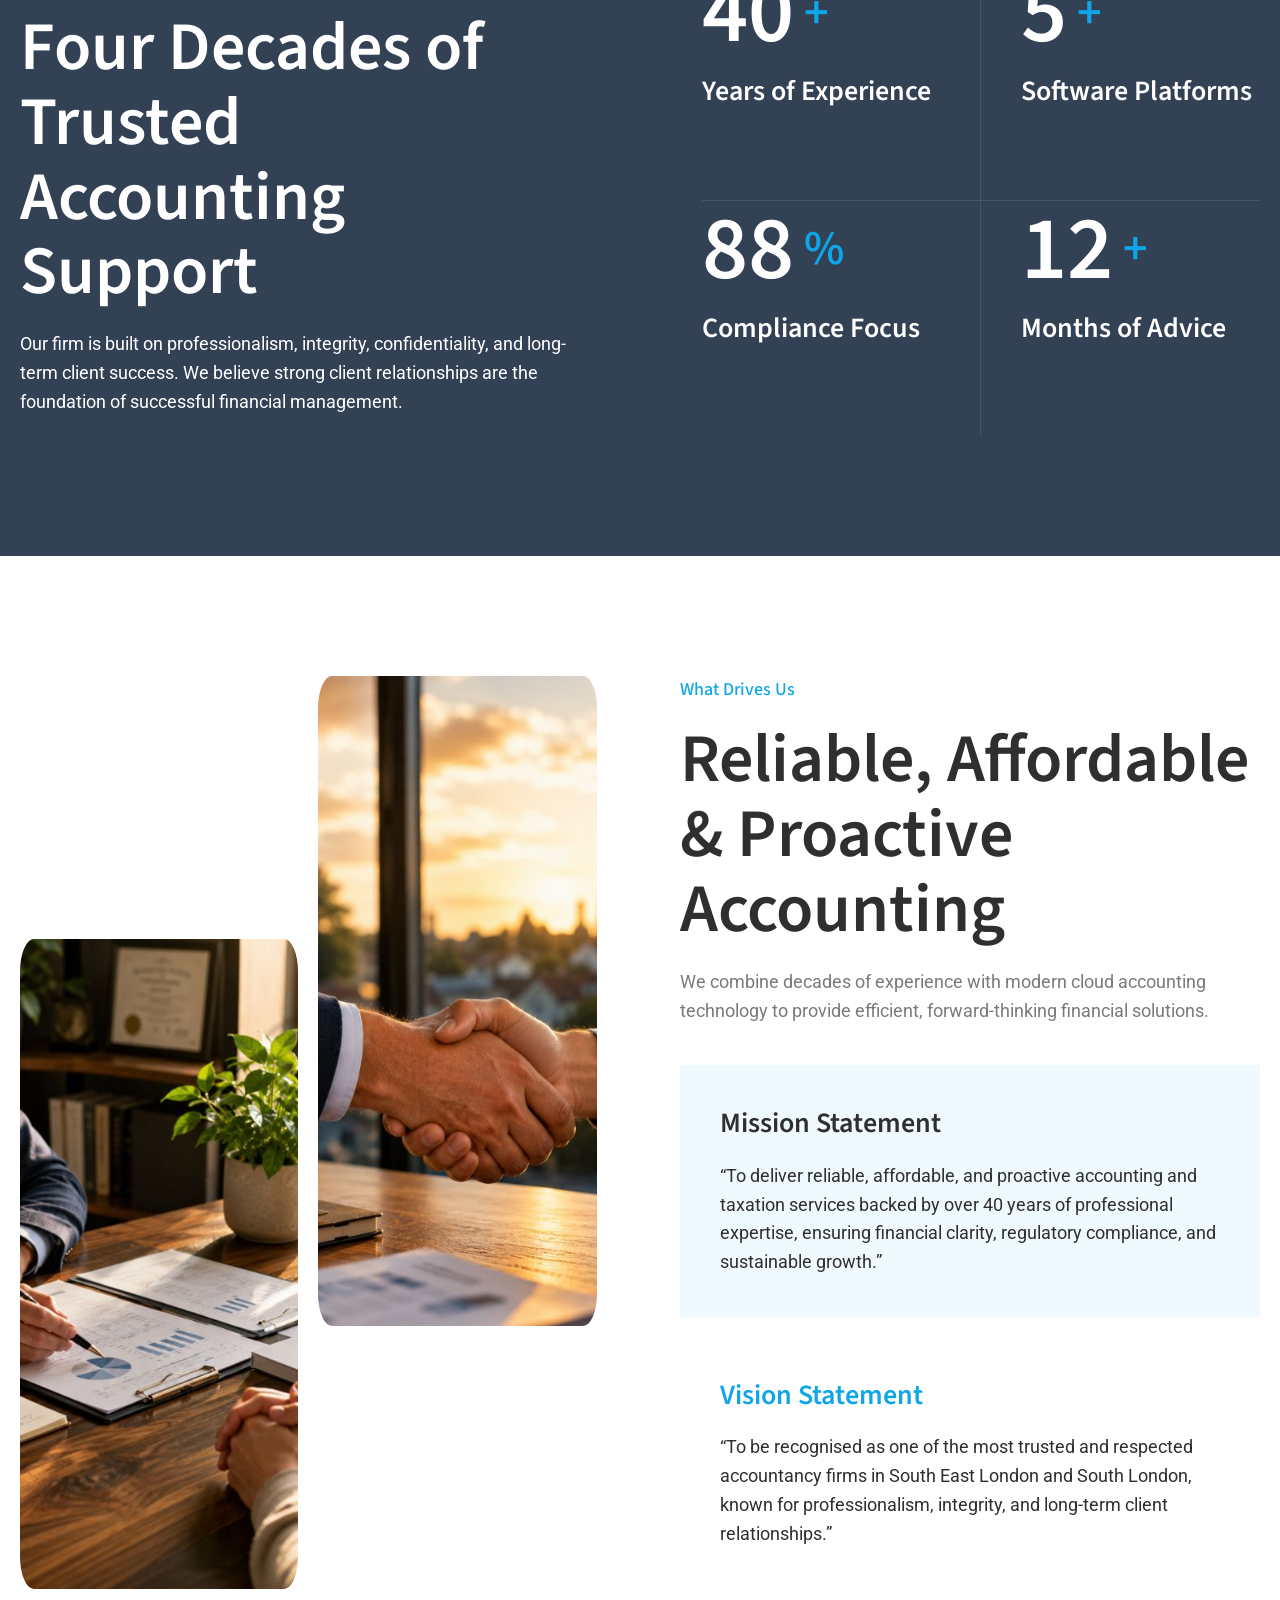
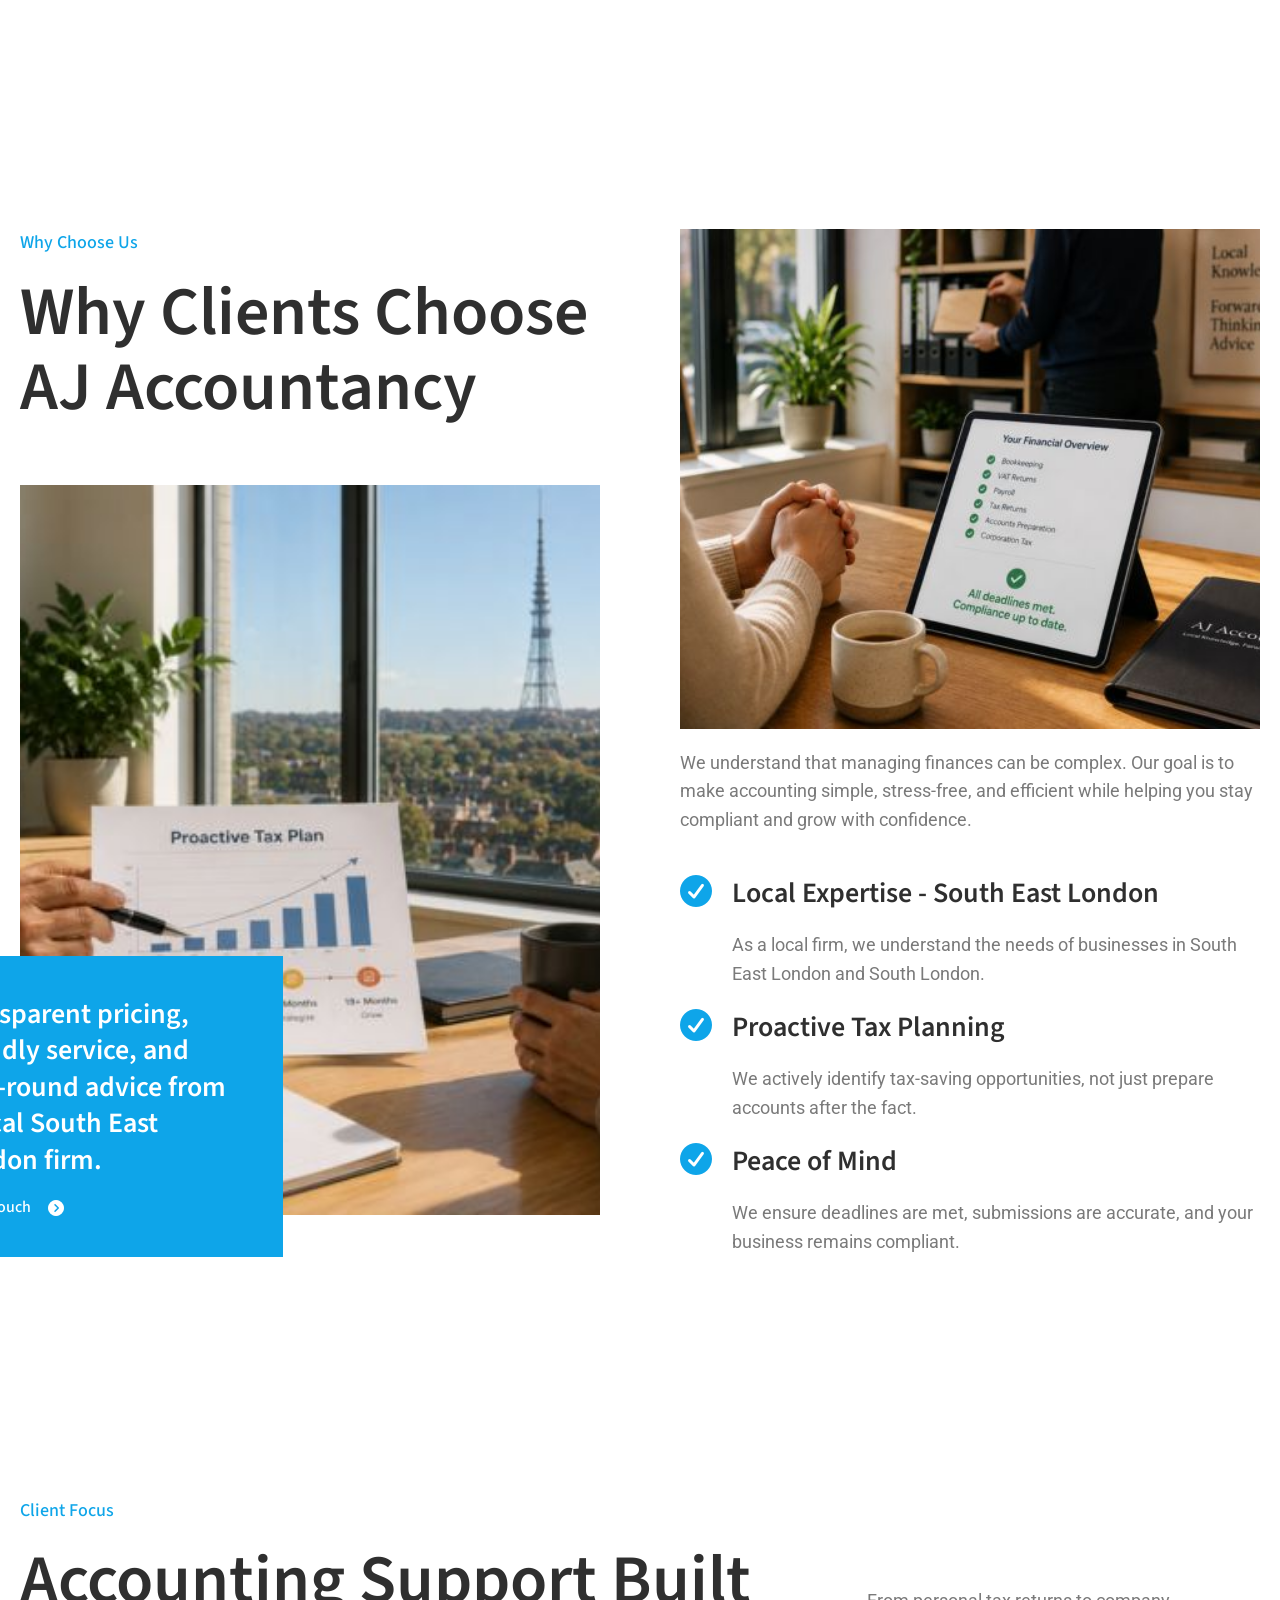
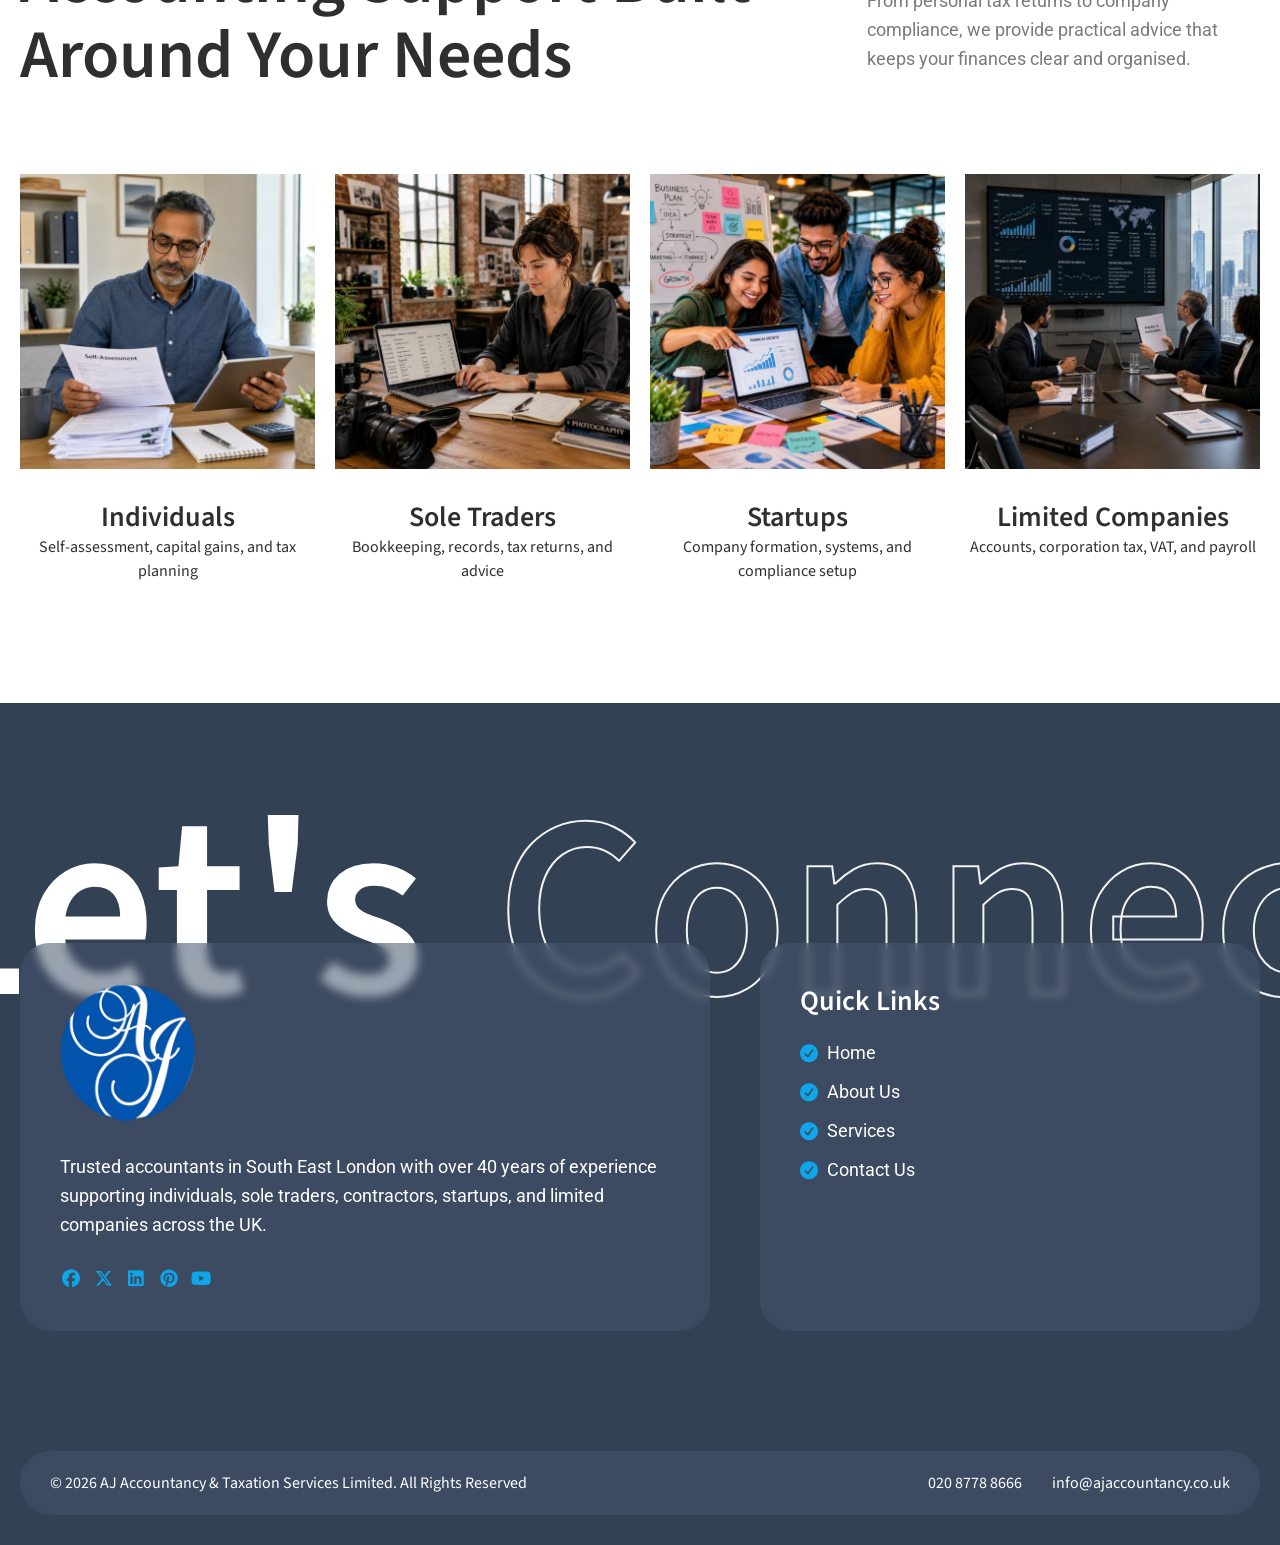
==== commit 2ae76fe4: "Update site logo and contact number" ====
--- a/about.html
+++ b/about.html
@@ -18,7 +18,7 @@
                     <!-- Logo Container -->
                     <div class="navbar-logo-container">
                         <a class="navbar-brand fw-bold" href="#">
-                            <img src="./assets/images/AJ-Accountancy-Logo.png" alt="AJ Accountancy Logo" class="img-fluid">
+                            <img src="./assets/images/logo.png" alt="AJ Accountancy Logo" class="img-fluid">
                         </a>
                     </div>
                 
@@ -350,7 +350,7 @@
                     <div class="footer__inner-container">
                         <div class="card card__footer-info">
                             <div class="image-container footer__logo">
-                                <img src="./assets/images/AJ-Accountancy-Logo.png" alt="AJ Accountancy Logo">
+                                <img src="./assets/images/logo.png" alt="AJ Accountancy Logo">
                             </div>
                             <p class="secondary-accent m-0">Trusted accountants in South East London with over 40 years of experience supporting individuals, sole traders, contractors, startups, and limited companies across the UK.</p>
                             <div class="d-flex flex-row align-items-center flex-gap-1">
